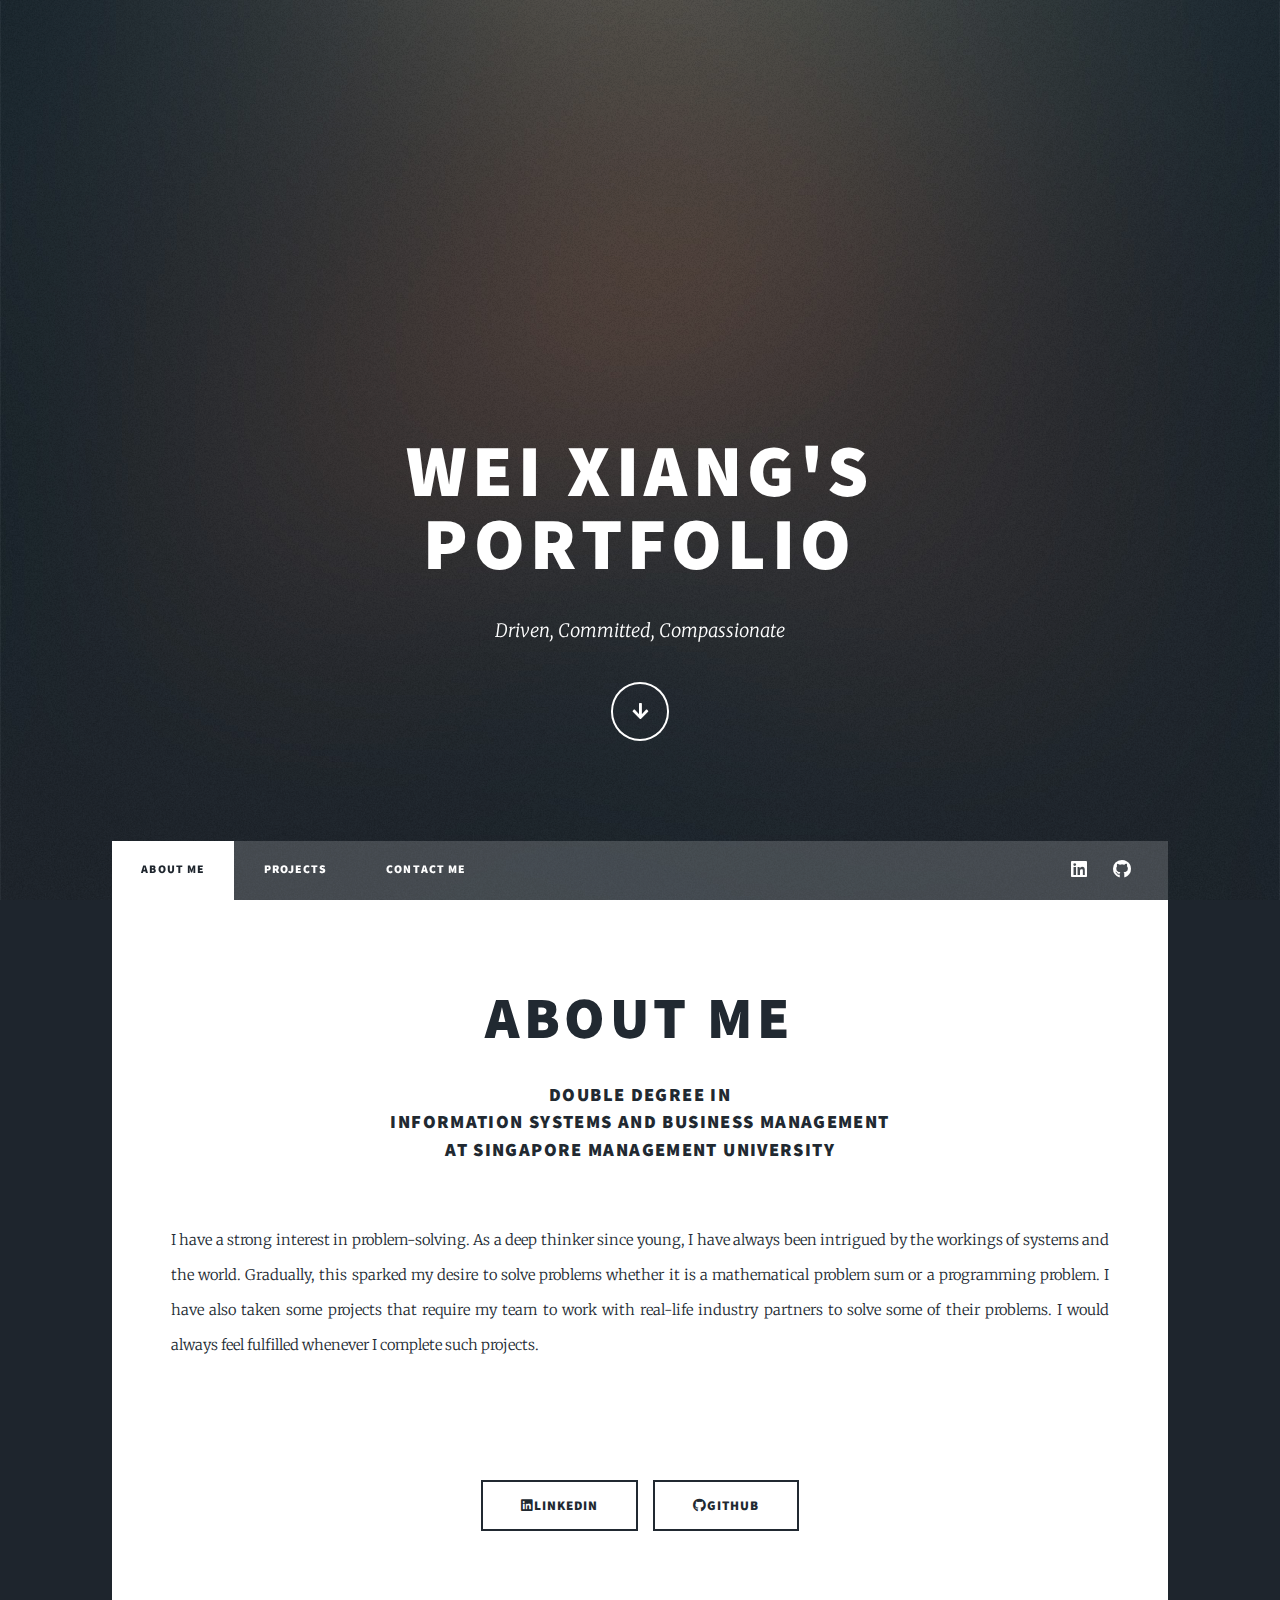
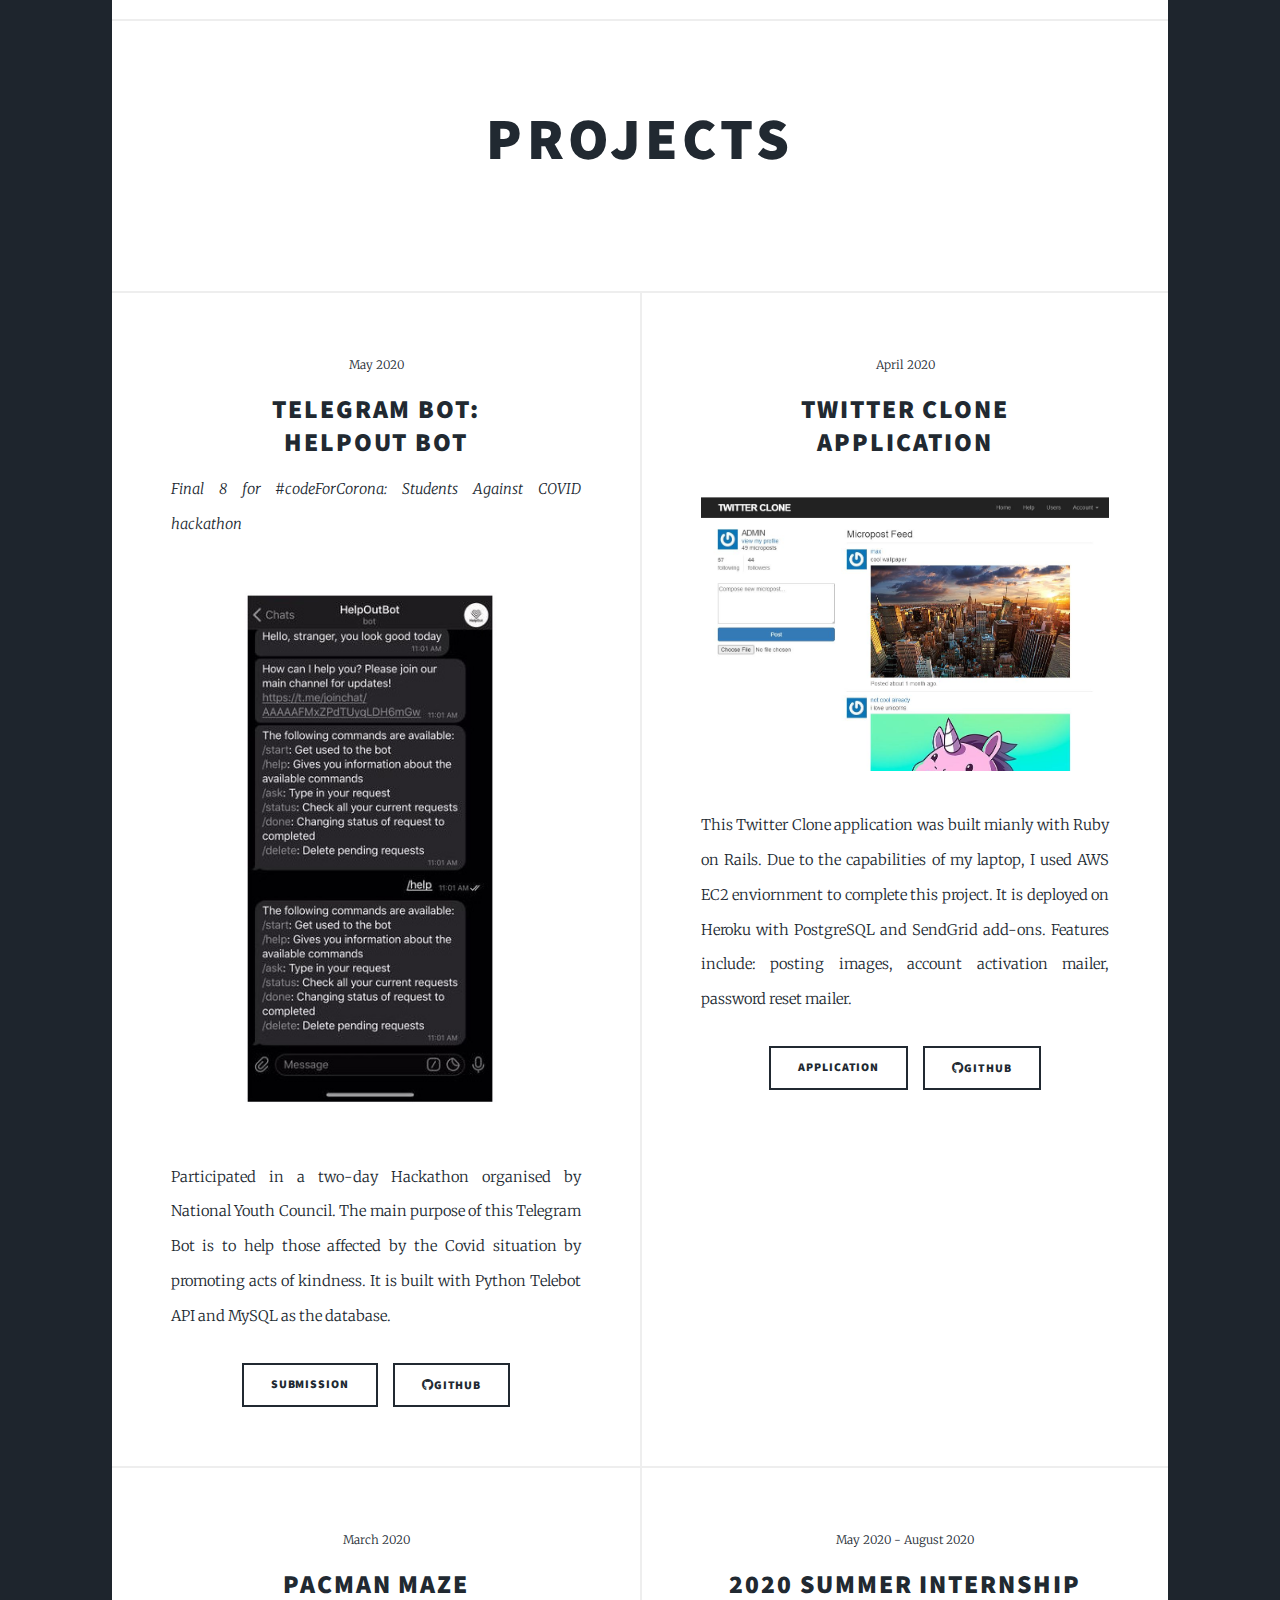
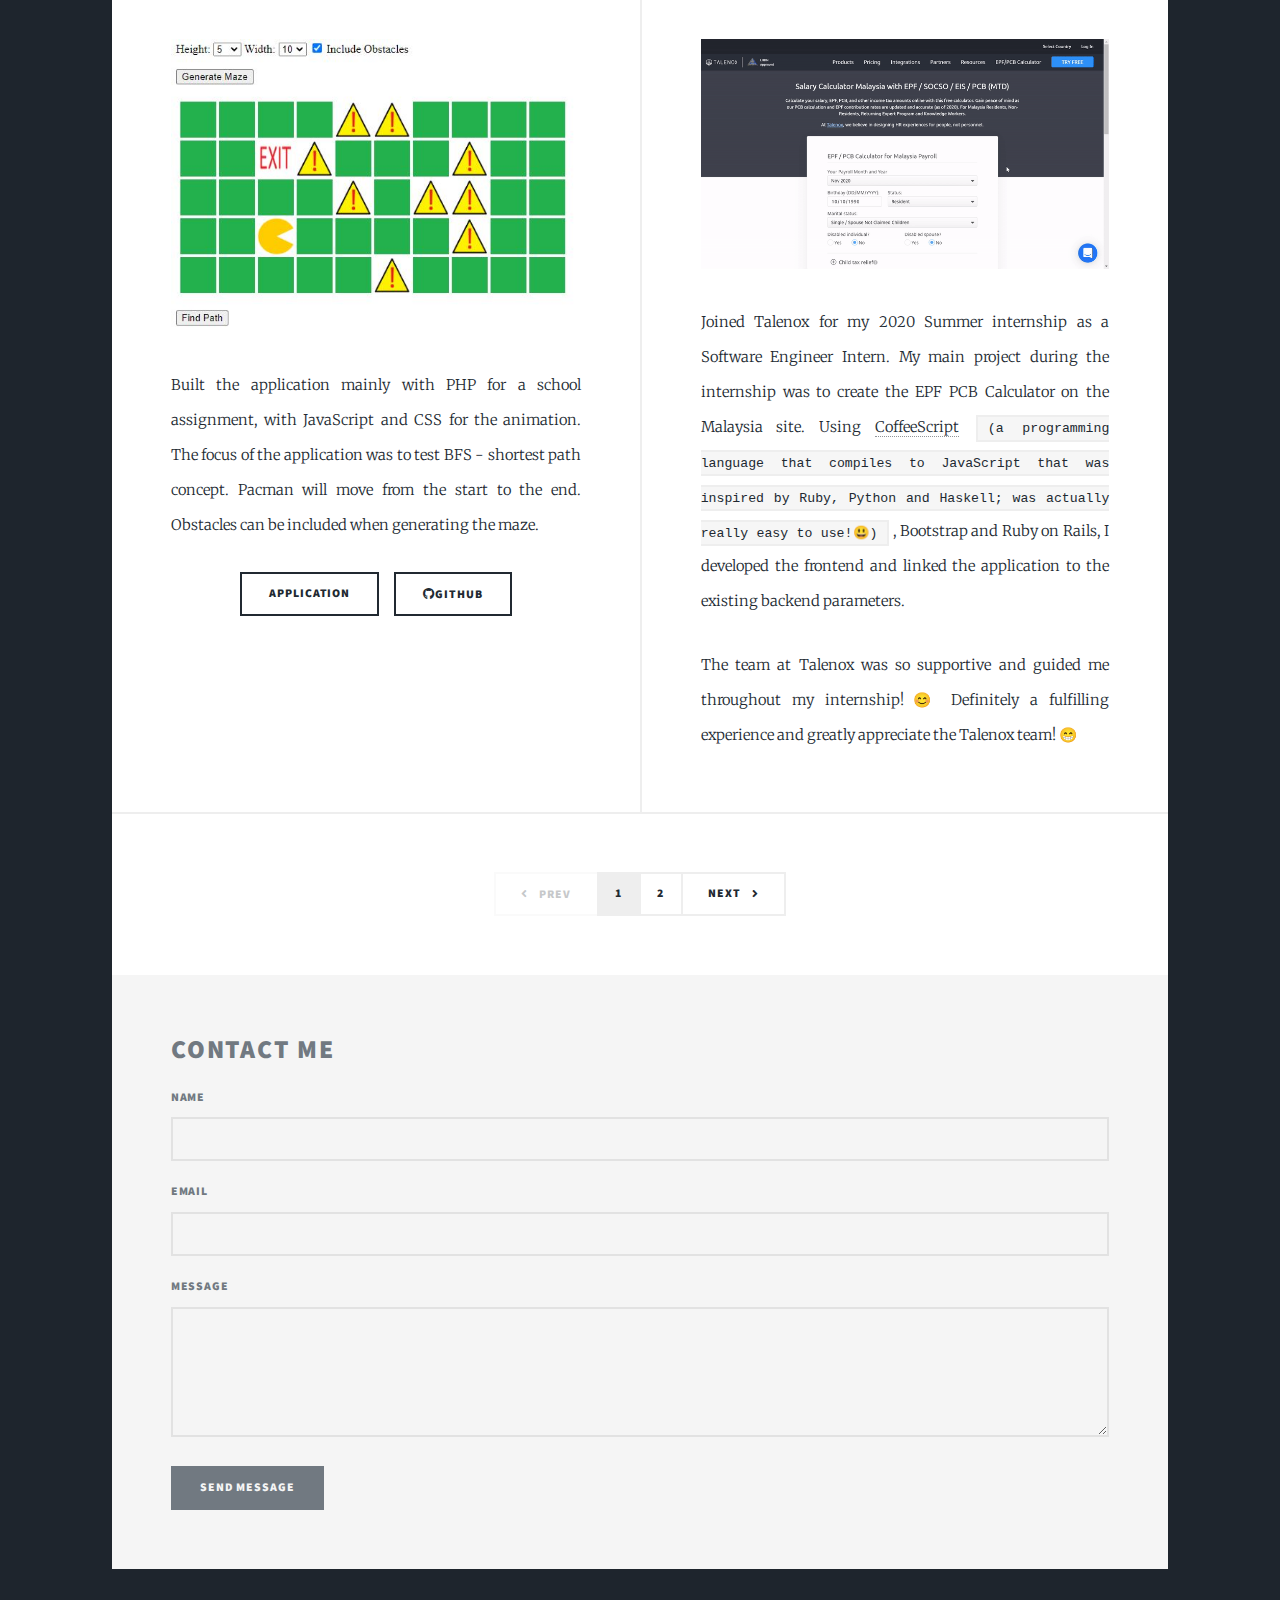
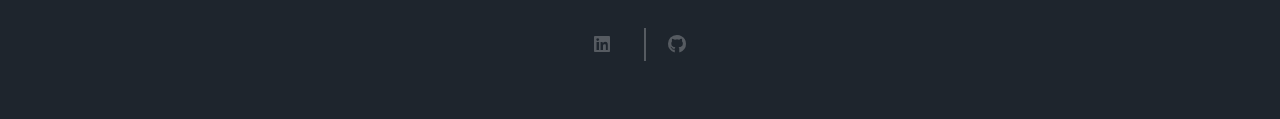
==== index.html @ 5d7ade93 "Add article section border" ====
<!DOCTYPE HTML>

<html>

<head>
    <title>Toh Wei Xiang's Profolio</title>
    <meta charset="utf-8" />
    <meta name="viewport" content="width=device-width, initial-scale=1, user-scalable=no" />
    <link rel="stylesheet" href="assets/css/main.css" />
    <noscript>
        <link rel="stylesheet" href="assets/css/noscript.css" /></noscript>
</head>

<body class="is-preload">

    <!-- Wrapper -->
    <div id="wrapper" class="fade-in">

        <!-- Intro -->
        <div id="intro">
            <h1>Wei Xiang's<br />
                Portfolio</h1>
            <p>Driven, Committed, Compassionate</p>
            <ul class="actions">
                <li><a href="#header" class="button icon solid solo fa-arrow-down scrolly">Continue</a></li>
            </ul>
        </div>

        <!-- Header -->
        <header id="header">
            <a href="index.html" class="logo">Profile</a>
        </header>

        <!-- Nav -->
        <nav id="nav">
            <ul class="links">
                <li class="active"><a href="index.html">About Me</a></li>
                <li><a href="#projects">Projects</a></li>
                <li><a href="#footer">Contact Me</a></li>
            </ul>
            <ul class="icons">
                <li><a href="https://www.linkedin.com/in/weixiang-toh/" target="_blank"
                        class="icon brands fa-linkedin"><span class="label">Linkedin</span></a></li>
                <li><a href="https://github.com/weixiangtoh/" target="_blank" class="icon brands fa-github"><span
                            class="label">GitHub</span></a></li>
            </ul>
        </nav>

        <!-- Main -->
        <div id="main">

            <!-- Featured Post -->
            <article class="post featured">
                <header class="major">
                    <h2>About Me</h2>
                    <h3>Double Degree in <br />
                        Information Systems and Business Management
                        <br />at Singapore Management University</h3>
                </header>
                <p>I have a strong interest in problem-solving.
                    As a deep thinker since young, I have always been intrigued by the workings of systems and the
                    world.
                    Gradually, this sparked my desire to solve problems whether it is a mathematical problem sum or a
                    programming problem.
                    I have also taken some projects that require my team to work with real-life industry partners to
                    solve some of their problems.
                    I would always feel fulfilled whenever I complete such projects.
                </p>

                <img src="images/linkedin.JPG" alt="" class="image main" />
                <ul class="actions special">
                    <li><a href="https://www.linkedin.com/in/weixiang-toh/" target="_blank" class="button large"><span
                                class="icon brands fa-linkedin"></span>Linkedin</a></li>
                    <li><a href="https://github.com/weixiangtoh" target="_blank" class="button large"><span
                                class="icon brands fa-github"></span><span class="label">GitHub</span></a></li>
                </ul>
            </article>

            <!-- Posts -->
            <article class="post featured">
                <header id='projects' class="major">
                    <h2>Projects</h2>
                </header>
            </article>
            <section class="posts" id="page1">
                <article>
                    <header>
                        <span class="date">May 2020</span>
                        <h2>Telegram Bot:<br />
                            HelpOut Bot</h2>
                        <p>Final 8 for #codeForCorona: Students Against COVID hackathon</p>
                    </header>
                    <img src="images/telebot.jpg" alt="helpout" class="image fit" />
                    <p>Participated in a two-day Hackathon organised by National Youth Council.
                        The main purpose of this Telegram Bot is to help those affected by the Covid situation by
                        promoting acts of kindness.
                        It is built with Python Telebot API and MySQL as the database.

                    </p>
                    <ul class="actions special">
                        <li><a href="https://devpost.com/software/covid-ofiq9e" target="_blank"
                                class="button">Submission</a></li>
                        <li><a href="https://github.com/weixiangtoh/telebot" target="_blank" class="button"><span
                                    class="icon brands fa-github"></span><span class="label">GitHub</span></a></li>
                    </ul>
                </article>
                <article>
                    <header>
                        <span class="date">April 2020</span>
                        <h2><a href="#">Twitter Clone<br />
                                Application</a></h2>
                    </header>
                    <img src="images/clon-ss.JPG" alt="twitter_logo" class="image fit" />

                    <p>This Twitter Clone application was built mianly with Ruby on Rails.
                        Due to the capabilities of my laptop, I used AWS EC2 enviornment to complete this project.
                        It is deployed on Heroku with PostgreSQL and SendGrid add-ons.
                        Features include: posting images, account activation mailer, password reset mailer.
                    </p>
                    <ul class="actions special">
                        <li><a href="https://radiant-sierra-39624.herokuapp.com/" target="_blank"
                                class="button">Application</a></li>
                        <li><a href="https://github.com/weixiangtoh/sample_app" target="_blank" class="button"><span
                                    class="icon brands fa-github"></span><span class="label">GitHub</span></a></li>
                    </ul>
                </article>
                <article>
                    <header>
                        <span class="date">March 2020</span>
                        <h2>Pacman Maze</h2>
                    </header>
                    <img src="images/maze.JPG" alt="pacman" class="image fit" />
                    <p>Built the application mainly with PHP for a school assignment, with JavaScript and CSS for the
                        animation.
                        The focus of the application was to test BFS - shortest path concept. Pacman will move from the
                        start to the end.
                        Obstacles can be included when generating the maze.
                    </p>
                    <ul class="actions special">
                        <li><a href="https://secure-bastion-03390.herokuapp.com/" target="_blank"
                                class="button">Application</a></li>
                        <li><a href="https://github.com/weixiangtoh/pacman" target="_blank" class="button"><span
                                    class="icon brands fa-github"></span><span class="label">GitHub</span></a></li>
                    </ul>
                </article>
                <article>
                    <header>
                        <span class="date">May 2020 - August 2020</span>
                        <h2>2020 Summer Internship</h2>
                    </header>
                    <img src="images/talenox_epf_cal.gif" alt="epf_cal" class="image fit" />
                    <!-- <img src="images/maze.JPG" alt="pacman" class="image fit"/> -->
                    <p>
                        Joined Talenox for my 2020 Summer internship as a Software Engineer Intern. My main project
                        during the internship was to create the EPF PCB Calculator on the Malaysia site. Using <a
                            href="https://coffeescript.org/">CoffeeScript</a>
                        <code>(a programming language that compiles to JavaScript that was inspired by Ruby, Python and Haskell; was actually really easy to use!😃)</code>,
                        Bootstrap and Ruby on Rails, I developed the frontend and linked the application to the existing
                        backend parameters.
                    </p>
                    <p>
                        The team at Talenox was so supportive and guided me throughout my internship!😊 Definitely a
                        fulfilling experience and greatly appreciate the Talenox team! 😁
                    </p>
                    <!-- <ul class="actions special"> -->
                    <!-- <li><a href="" class="button">Application</a></li>
										<li><a href="" class="button">GitHub</a></li> -->
                    <!-- </ul> -->
                </article>

            </section>

            <section class="posts d-none" id="page2">
                <article>
                    <header>
                        <span class="date">October 2020 - November 2020</span>
                        <h2>ProjectQuest</h2>
                    </header>
                    <img src="images/pq_header.gif" alt="projectquest" class="image fit" />
                    <img src="images/pq_personal.gif" alt="projectquest2" class="image fit" />
                    <p>
                        This is school project for a Web Development module. The project required us to identify an
                        existinng problem and develop a web-based solution to solve it. My team identified the following
                        problem: low work productivity during remote work arrangement especially for Software
                        Developers. Thus, to improve the motivation amongst the employees, we created a gamified
                        Software Project Management tool for easy remote team and task management.
                    </p>
                    <p>
                        The application is built on Bootstrap, JavaScript and Vue.js for the frontend which features animations and guided tours for our pages. We also used Flask to connect the database (Firestore) to our application. The APIs utilised are the GitHub API and Daily.co API. Check out our video to understand more about our project!😀
                    </p>
                    <ul class="actions special">
                        <li><a href="https://projectquest.netlify.app/" target="_blank" class="button">Application</a>
                        </li>
                        <li><a href="https://github.com/tfortammi/wad2" target="_blank" class="button"><span
                                    class="icon brands fa-github"></span><span class="label">GitHub</span></a></li>
                        <li><a href="https://youtu.be/NN2O8Q-xu4w" target="_blank" class="button"><span
                                    class="icon brands fa-youtube"></span><span class="label">Video</span></a></li>
                    </ul>
                </article>
                <article>
                    <header>
                        <span class="date"></span>
                        <h2></h2>
                    </header>
                    <!-- <img src="images/pq_header.gif" alt="projectquest" class="image fit" /> -->
                    <p>
                    </p>
                    <!-- <ul class="actions special">
                        <li><a href="https://projectquest.netlify.app/" target="_blank" class="button">Application</a>
                        </li>
                        <li><a href="https://github.com/tfortammi/wad2" target="_blank" class="button"><span
                                    class="icon brands fa-github"></span><span class="label">GitHub</span></a></li>
                        <li><a href="https://youtu.be/NN2O8Q-xu4w" target="_blank" class="button"><span
                                    class="icon brands fa-youtube"></span><span class="label">Video</span></a></li>
                    </ul> -->
                </article>

            </section>

            <!-- Footer -->
            <footer>
                <div class="pagination">
                    <a href="#" id="previous" class="previous disabled" onclick="changePage()">Prev</a>
                    <a href="#page1" id="page1-btn" onclick="changePage()" class="page active">1</a>
                    <a href="#page2" id="page2-btn" onclick="changePage()" class="page">2</a>
                    <a href="#page2" id="next" onclick="changePage()" class="next">Next</a>
                </div>
            </footer>

        </div>

        <!-- Footer -->
        <footer id="footer">
            <section>
                <h2>Contact Me</h2>
                <form action="https://formspree.io/xbjzyygq" method="POST">
                    <div class="fields">
                        <div class="field">
                            <label for="name">Name</label>
                            <input type="text" name="name" id="name" required />
                        </div>
                        <div class="field">
                            <label for="email">Email</label>
                            <input type="text" name="_replyto" required />
                        </div>
                        <div class="field">
                            <label for="message">Message</label>
                            <textarea name="message" id="message" rows="3" required></textarea>
                        </div>
                    </div>
                    <ul class="actions">
                        <li> <button type="submit" class="primary">Send Message</button></li>
                    </ul>
                </form>
            </section>
        </footer>

        <!-- Copyright -->
        <div id="copyright">
            <ul class="icons">
                <li><a href="https://www.linkedin.com/in/weixiang-toh/" target="_blank"
                        class="icon brands fa-linkedin"><span class="label">Linkedin</span></a></li>
                <li><a href="https://github.com/weixiangtoh" target="_blank" class="icon brands fa-github"><span
                            class="label">GitHub</span></a></li>
            </ul>
        </div>

    </div>

    <!-- Scripts -->
    <script src="assets/js/jquery.min.js"></script>
    <script src="assets/js/jquery.scrollex.min.js"></script>
    <script src="assets/js/jquery.scrolly.min.js"></script>
    <script src="assets/js/browser.min.js"></script>
    <script src="assets/js/breakpoints.min.js"></script>
    <script src="assets/js/util.js"></script>
    <script src="assets/js/main.js"></script>
    <script src="assets/js/pagination.js"></script>

</body>

</html>
---- assets/css/main.css ----
@import url(fontawesome-all.min.css);
@import url("https://fonts.googleapis.com/css?family=Merriweather:300,700,300italic,700italic|Source+Sans+Pro:900");

/*
	Massively by HTML5 UP
	html5up.net | @ajlkn
	Free for personal and commercial use under the CCA 3.0 license (html5up.net/license)
*/

html, body, div, span, applet, object,
iframe, h1, h2, h3, h4, h5, h6, p, blockquote,
pre, a, abbr, acronym, address, big, cite,
code, del, dfn, em, img, ins, kbd, q, s, samp,
small, strike, strong, sub, sup, tt, var, b,
u, i, center, dl, dt, dd, ol, ul, li, fieldset,
form, label, legend, table, caption, tbody,
tfoot, thead, tr, th, td, article, aside,
canvas, details, embed, figure, figcaption,
footer, header, hgroup, menu, nav, output, ruby,
section, summary, time, mark, audio, video {
	margin: 0;
	padding: 0;
	border: 0;
	font-size: 100%;
	font: inherit;
	vertical-align: baseline;}

article, aside, details, figcaption, figure,
footer, header, hgroup, menu, nav, section {
	display: block;}

body {
	line-height: 1;
}

ol, ul {
	list-style: none;
}

blockquote, q {
	quotes: none;
}

	blockquote:before, blockquote:after, q:before, q:after {
		content: '';
		content: none;
	}

table {
	border-collapse: collapse;
	border-spacing: 0;
}

body {
	-webkit-text-size-adjust: none;
}

mark {
	background-color: transparent;
	color: inherit;
}

input::-moz-focus-inner {
	border: 0;
	padding: 0;
}

input, select, textarea {
	-moz-appearance: none;
	-webkit-appearance: none;
	-ms-appearance: none;
	appearance: none;
}

/* Basic */

	@-ms-viewport {
		width: device-width;
	}

	body {
		-ms-overflow-style: scrollbar;
	}

	@media screen and (max-width: 480px) {

		html, body {
			min-width: 320px;
		}

	}

	html {
		box-sizing: border-box;
	}

	*, *:before, *:after {
		box-sizing: inherit;
	}

	body {
		background-color: #1e252d;
	}

		body.is-preload *, body.is-preload *:before, body.is-preload *:after {
			-moz-animation: none !important;
			-webkit-animation: none !important;
			-ms-animation: none !important;
			animation: none !important;
			-moz-transition: none !important;
			-webkit-transition: none !important;
			-ms-transition: none !important;
			transition: none !important;
		}

/* Type */

	html {
		font-size: 16pt;
	}

		@media screen and (max-width: 1680px) {

			html {
				font-size: 12pt;
			}

		}

		@media screen and (max-width: 1280px) {

			html {
				font-size: 11pt;
			}

		}

		@media screen and (max-width: 360px) {

			html {
				font-size: 10pt;
			}

		}

	body {
		color: #212931;
	}

	body, input, select, textarea {
		font-family: "Merriweather", Georgia, serif;
		font-weight: 300;
		font-size: 1rem;
		line-height: 2.375;
	}

	a {
		-moz-transition: color 0.2s ease-in-out, background-color 0.2s ease-in-out, border-color 0.2s ease-in-out, box-shadow 0.2s ease-in-out;
		-webkit-transition: color 0.2s ease-in-out, background-color 0.2s ease-in-out, border-color 0.2s ease-in-out, box-shadow 0.2s ease-in-out;
		-ms-transition: color 0.2s ease-in-out, background-color 0.2s ease-in-out, border-color 0.2s ease-in-out, box-shadow 0.2s ease-in-out;
		transition: color 0.2s ease-in-out, background-color 0.2s ease-in-out, border-color 0.2s ease-in-out, box-shadow 0.2s ease-in-out;
		border-bottom: dotted 1px;
		text-decoration: none;
	}

		a:hover {
			border-bottom-color: transparent;
		}

	strong, b {
		font-weight: 600;
	}

	em, i {
		font-style: italic;
	}

	p {
		text-align: justify;
		margin: 0 0 2rem 0;
	}

	h1, h2, h3, h4, h5, h6 {
		font-family: "Source Sans Pro", Helvetica, sans-serif;
		font-weight: 900;
		line-height: 1.5;
		letter-spacing: 0.075em;
		text-transform: uppercase;
		margin: 0 0 1rem 0;
	}

		h1 a, h2 a, h3 a, h4 a, h5 a, h6 a {
			border-bottom: 0;
			color: inherit;
			text-decoration: none;
		}

	h1 {
		font-size: 4rem;
		line-height: 1.1;
		margin: 0 0 2rem 0;
	}

	h2 {
		font-size: 1.75rem;
		line-height: 1.3;
		margin: 0 0 1.5rem 0;
	}

	h3 {
		font-size: 1.25rem;
		margin: 0 0 1.5rem 0;
	}

	h4 {
		font-size: 1rem;
	}

	h5 {
		font-size: 0.9rem;
	}

	h6 {
		font-size: 0.8rem;
	}

	sub {
		font-size: 0.8rem;
		position: relative;
		top: 0.5rem;
	}

	sup {
		font-size: 0.8rem;
		position: relative;
		top: -0.5rem;
	}

	blockquote {
		border-left: solid 4px;
		font-style: italic;
		margin: 0 0 2rem 0;
		padding: 0.5rem 0 0.5rem 2rem;
	}

	code {
		border: solid 2px;
		font-family: "Courier New", monospace;
		font-size: 0.9rem;
		margin: 0 0.25rem;
		padding: 0.25rem 0.65rem;
	}

	pre {
		-webkit-overflow-scrolling: touch;
		font-family: "Courier New", monospace;
		font-size: 0.9rem;
		margin: 0 0 2rem 0;
	}

		pre code {
			display: block;
			line-height: 1.75;
			padding: 1rem 1.5rem;
			overflow-x: auto;
		}

	hr {
		border: 0;
		border-bottom: solid 2px;
		margin: 3rem 0;
	}

		hr.major {
			margin: 5rem 0;
		}

	.align-left {
		text-align: left;
	}

	.align-center {
		text-align: center;
	}

	.align-right {
		text-align: right;
	}

	input, select, textarea {
		color: #212931;
	}

	a {
		color: #212931;
		border-bottom-color: rgba(33, 41, 49, 0.5);
	}

		a:hover {
			border-bottom-color: transparent;
			color: #18bfef !important;
		}

	strong, b {
		color: #212931;
	}

	h1, h2, h3, h4, h5, h6 {
		color: #212931;
	}

	blockquote {
		border-left-color: #eeeeee;
	}

	code {
		background: rgba(220, 220, 220, 0.25);
		border-color: #eeeeee;
	}

	hr {
		border-bottom-color: #eeeeee;
	}

	.d-none {
		display: none!important;
	}

/* Row */

	.row {
		display: flex;
		flex-wrap: wrap;
		box-sizing: border-box;
		align-items: stretch;
	}

		.row > * {
			box-sizing: border-box;
		}

		.row.gtr-uniform > * > :last-child {
			margin-bottom: 0;
		}

		.row.aln-left {
			justify-content: flex-start;
		}

		.row.aln-center {
			justify-content: center;
		}

		.row.aln-right {
			justify-content: flex-end;
		}

		.row.aln-top {
			align-items: flex-start;
		}

		.row.aln-middle {
			align-items: center;
		}

		.row.aln-bottom {
			align-items: flex-end;
		}

		.row > .imp {
			order: -1;
		}

		.row > .col-1 {
			width: 8.33333%;
		}

		.row > .off-1 {
			margin-left: 8.33333%;
		}

		.row > .col-2 {
			width: 16.66667%;
		}

		.row > .off-2 {
			margin-left: 16.66667%;
		}

		.row > .col-3 {
			width: 25%;
		}

		.row > .off-3 {
			margin-left: 25%;
		}

		.row > .col-4 {
			width: 33.33333%;
		}

		.row > .off-4 {
			margin-left: 33.33333%;
		}

		.row > .col-5 {
			width: 41.66667%;
		}

		.row > .off-5 {
			margin-left: 41.66667%;
		}

		.row > .col-6 {
			width: 50%;
		}

		.row > .off-6 {
			margin-left: 50%;
		}

		.row > .col-7 {
			width: 58.33333%;
		}

		.row > .off-7 {
			margin-left: 58.33333%;
		}

		.row > .col-8 {
			width: 66.66667%;
		}

		.row > .off-8 {
			margin-left: 66.66667%;
		}

		.row > .col-9 {
			width: 75%;
		}

		.row > .off-9 {
			margin-left: 75%;
		}

		.row > .col-10 {
			width: 83.33333%;
		}

		.row > .off-10 {
			margin-left: 83.33333%;
		}

		.row > .col-11 {
			width: 91.66667%;
		}

		.row > .off-11 {
			margin-left: 91.66667%;
		}

		.row > .col-12 {
			width: 100%;
		}

		.row > .off-12 {
			margin-left: 100%;
		}

		.row.gtr-0 {
			margin-top: 0;
			margin-left: 0rem;
		}

			.row.gtr-0 > * {
				padding: 0 0 0 0rem;
			}

			.row.gtr-0.gtr-uniform {
				margin-top: 0rem;
			}

				.row.gtr-0.gtr-uniform > * {
					padding-top: 0rem;
				}

		.row.gtr-25 {
			margin-top: 0;
			margin-left: -0.375rem;
		}

			.row.gtr-25 > * {
				padding: 0 0 0 0.375rem;
			}

			.row.gtr-25.gtr-uniform {
				margin-top: -0.375rem;
			}

				.row.gtr-25.gtr-uniform > * {
					padding-top: 0.375rem;
				}

		.row.gtr-50 {
			margin-top: 0;
			margin-left: -0.75rem;
		}

			.row.gtr-50 > * {
				padding: 0 0 0 0.75rem;
			}

			.row.gtr-50.gtr-uniform {
				margin-top: -0.75rem;
			}

				.row.gtr-50.gtr-uniform > * {
					padding-top: 0.75rem;
				}

		.row {
			margin-top: 0;
			margin-left: -1.5rem;
		}

			.row > * {
				padding: 0 0 0 1.5rem;
			}

			.row.gtr-uniform {
				margin-top: -1.5rem;
			}

				.row.gtr-uniform > * {
					padding-top: 1.5rem;
				}

		.row.gtr-150 {
			margin-top: 0;
			margin-left: -2.25rem;
		}

			.row.gtr-150 > * {
				padding: 0 0 0 2.25rem;
			}

			.row.gtr-150.gtr-uniform {
				margin-top: -2.25rem;
			}

				.row.gtr-150.gtr-uniform > * {
					padding-top: 2.25rem;
				}

		.row.gtr-200 {
			margin-top: 0;
			margin-left: -3rem;
		}

			.row.gtr-200 > * {
				padding: 0 0 0 3rem;
			}

			.row.gtr-200.gtr-uniform {
				margin-top: -3rem;
			}

				.row.gtr-200.gtr-uniform > * {
					padding-top: 3rem;
				}

		@media screen and (max-width: 1680px) {

			.row {
				display: flex;
				flex-wrap: wrap;
				box-sizing: border-box;
				align-items: stretch;
			}

				.row > * {
					box-sizing: border-box;
				}

				.row.gtr-uniform > * > :last-child {
					margin-bottom: 0;
				}

				.row.aln-left {
					justify-content: flex-start;
				}

				.row.aln-center {
					justify-content: center;
				}

				.row.aln-right {
					justify-content: flex-end;
				}

				.row.aln-top {
					align-items: flex-start;
				}

				.row.aln-middle {
					align-items: center;
				}

				.row.aln-bottom {
					align-items: flex-end;
				}

				.row > .imp-xlarge {
					order: -1;
				}

				.row > .col-1-xlarge {
					width: 8.33333%;
				}

				.row > .off-1-xlarge {
					margin-left: 8.33333%;
				}

				.row > .col-2-xlarge {
					width: 16.66667%;
				}

				.row > .off-2-xlarge {
					margin-left: 16.66667%;
				}

				.row > .col-3-xlarge {
					width: 25%;
				}

				.row > .off-3-xlarge {
					margin-left: 25%;
				}

				.row > .col-4-xlarge {
					width: 33.33333%;
				}

				.row > .off-4-xlarge {
					margin-left: 33.33333%;
				}

				.row > .col-5-xlarge {
					width: 41.66667%;
				}

				.row > .off-5-xlarge {
					margin-left: 41.66667%;
				}

				.row > .col-6-xlarge {
					width: 50%;
				}

				.row > .off-6-xlarge {
					margin-left: 50%;
				}

				.row > .col-7-xlarge {
					width: 58.33333%;
				}

				.row > .off-7-xlarge {
					margin-left: 58.33333%;
				}

				.row > .col-8-xlarge {
					width: 66.66667%;
				}

				.row > .off-8-xlarge {
					margin-left: 66.66667%;
				}

				.row > .col-9-xlarge {
					width: 75%;
				}

				.row > .off-9-xlarge {
					margin-left: 75%;
				}

				.row > .col-10-xlarge {
					width: 83.33333%;
				}

				.row > .off-10-xlarge {
					margin-left: 83.33333%;
				}

				.row > .col-11-xlarge {
					width: 91.66667%;
				}

				.row > .off-11-xlarge {
					margin-left: 91.66667%;
				}

				.row > .col-12-xlarge {
					width: 100%;
				}

				.row > .off-12-xlarge {
					margin-left: 100%;
				}

				.row.gtr-0 {
					margin-top: 0;
					margin-left: 0rem;
				}

					.row.gtr-0 > * {
						padding: 0 0 0 0rem;
					}

					.row.gtr-0.gtr-uniform {
						margin-top: 0rem;
					}

						.row.gtr-0.gtr-uniform > * {
							padding-top: 0rem;
						}

				.row.gtr-25 {
					margin-top: 0;
					margin-left: -0.375rem;
				}

					.row.gtr-25 > * {
						padding: 0 0 0 0.375rem;
					}

					.row.gtr-25.gtr-uniform {
						margin-top: -0.375rem;
					}

						.row.gtr-25.gtr-uniform > * {
							padding-top: 0.375rem;
						}

				.row.gtr-50 {
					margin-top: 0;
					margin-left: -0.75rem;
				}

					.row.gtr-50 > * {
						padding: 0 0 0 0.75rem;
					}

					.row.gtr-50.gtr-uniform {
						margin-top: -0.75rem;
					}

						.row.gtr-50.gtr-uniform > * {
							padding-top: 0.75rem;
						}

				.row {
					margin-top: 0;
					margin-left: -1.5rem;
				}

					.row > * {
						padding: 0 0 0 1.5rem;
					}

					.row.gtr-uniform {
						margin-top: -1.5rem;
					}

						.row.gtr-uniform > * {
							padding-top: 1.5rem;
						}

				.row.gtr-150 {
					margin-top: 0;
					margin-left: -2.25rem;
				}

					.row.gtr-150 > * {
						padding: 0 0 0 2.25rem;
					}

					.row.gtr-150.gtr-uniform {
						margin-top: -2.25rem;
					}

						.row.gtr-150.gtr-uniform > * {
							padding-top: 2.25rem;
						}

				.row.gtr-200 {
					margin-top: 0;
					margin-left: -3rem;
				}

					.row.gtr-200 > * {
						padding: 0 0 0 3rem;
					}

					.row.gtr-200.gtr-uniform {
						margin-top: -3rem;
					}

						.row.gtr-200.gtr-uniform > * {
							padding-top: 3rem;
						}

		}

		@media screen and (max-width: 1280px) {

			.row {
				display: flex;
				flex-wrap: wrap;
				box-sizing: border-box;
				align-items: stretch;
			}

				.row > * {
					box-sizing: border-box;
				}

				.row.gtr-uniform > * > :last-child {
					margin-bottom: 0;
				}

				.row.aln-left {
					justify-content: flex-start;
				}

				.row.aln-center {
					justify-content: center;
				}

				.row.aln-right {
					justify-content: flex-end;
				}

				.row.aln-top {
					align-items: flex-start;
				}

				.row.aln-middle {
					align-items: center;
				}

				.row.aln-bottom {
					align-items: flex-end;
				}

				.row > .imp-large {
					order: -1;
				}

				.row > .col-1-large {
					width: 8.33333%;
				}

				.row > .off-1-large {
					margin-left: 8.33333%;
				}

				.row > .col-2-large {
					width: 16.66667%;
				}

				.row > .off-2-large {
					margin-left: 16.66667%;
				}

				.row > .col-3-large {
					width: 25%;
				}

				.row > .off-3-large {
					margin-left: 25%;
				}

				.row > .col-4-large {
					width: 33.33333%;
				}

				.row > .off-4-large {
					margin-left: 33.33333%;
				}

				.row > .col-5-large {
					width: 41.66667%;
				}

				.row > .off-5-large {
					margin-left: 41.66667%;
				}

				.row > .col-6-large {
					width: 50%;
				}

				.row > .off-6-large {
					margin-left: 50%;
				}

				.row > .col-7-large {
					width: 58.33333%;
				}

				.row > .off-7-large {
					margin-left: 58.33333%;
				}

				.row > .col-8-large {
					width: 66.66667%;
				}

				.row > .off-8-large {
					margin-left: 66.66667%;
				}

				.row > .col-9-large {
					width: 75%;
				}

				.row > .off-9-large {
					margin-left: 75%;
				}

				.row > .col-10-large {
					width: 83.33333%;
				}

				.row > .off-10-large {
					margin-left: 83.33333%;
				}

				.row > .col-11-large {
					width: 91.66667%;
				}

				.row > .off-11-large {
					margin-left: 91.66667%;
				}

				.row > .col-12-large {
					width: 100%;
				}

				.row > .off-12-large {
					margin-left: 100%;
				}

				.row.gtr-0 {
					margin-top: 0;
					margin-left: 0rem;
				}

					.row.gtr-0 > * {
						padding: 0 0 0 0rem;
					}

					.row.gtr-0.gtr-uniform {
						margin-top: 0rem;
					}

						.row.gtr-0.gtr-uniform > * {
							padding-top: 0rem;
						}

				.row.gtr-25 {
					margin-top: 0;
					margin-left: -0.375rem;
				}

					.row.gtr-25 > * {
						padding: 0 0 0 0.375rem;
					}

					.row.gtr-25.gtr-uniform {
						margin-top: -0.375rem;
					}

						.row.gtr-25.gtr-uniform > * {
							padding-top: 0.375rem;
						}

				.row.gtr-50 {
					margin-top: 0;
					margin-left: -0.75rem;
				}

					.row.gtr-50 > * {
						padding: 0 0 0 0.75rem;
					}

					.row.gtr-50.gtr-uniform {
						margin-top: -0.75rem;
					}

						.row.gtr-50.gtr-uniform > * {
							padding-top: 0.75rem;
						}

				.row {
					margin-top: 0;
					margin-left: -1.5rem;
				}

					.row > * {
						padding: 0 0 0 1.5rem;
					}

					.row.gtr-uniform {
						margin-top: -1.5rem;
					}

						.row.gtr-uniform > * {
							padding-top: 1.5rem;
						}

				.row.gtr-150 {
					margin-top: 0;
					margin-left: -2.25rem;
				}

					.row.gtr-150 > * {
						padding: 0 0 0 2.25rem;
					}

					.row.gtr-150.gtr-uniform {
						margin-top: -2.25rem;
					}

						.row.gtr-150.gtr-uniform > * {
							padding-top: 2.25rem;
						}

				.row.gtr-200 {
					margin-top: 0;
					margin-left: -3rem;
				}

					.row.gtr-200 > * {
						padding: 0 0 0 3rem;
					}

					.row.gtr-200.gtr-uniform {
						margin-top: -3rem;
					}

						.row.gtr-200.gtr-uniform > * {
							padding-top: 3rem;
						}

		}

		@media screen and (max-width: 980px) {

			.row {
				display: flex;
				flex-wrap: wrap;
				box-sizing: border-box;
				align-items: stretch;
			}

				.row > * {
					box-sizing: border-box;
				}

				.row.gtr-uniform > * > :last-child {
					margin-bottom: 0;
				}

				.row.aln-left {
					justify-content: flex-start;
				}

				.row.aln-center {
					justify-content: center;
				}

				.row.aln-right {
					justify-content: flex-end;
				}

				.row.aln-top {
					align-items: flex-start;
				}

				.row.aln-middle {
					align-items: center;
				}

				.row.aln-bottom {
					align-items: flex-end;
				}

				.row > .imp-medium {
					order: -1;
				}

				.row > .col-1-medium {
					width: 8.33333%;
				}

				.row > .off-1-medium {
					margin-left: 8.33333%;
				}

				.row > .col-2-medium {
					width: 16.66667%;
				}

				.row > .off-2-medium {
					margin-left: 16.66667%;
				}

				.row > .col-3-medium {
					width: 25%;
				}

				.row > .off-3-medium {
					margin-left: 25%;
				}

				.row > .col-4-medium {
					width: 33.33333%;
				}

				.row > .off-4-medium {
					margin-left: 33.33333%;
				}

				.row > .col-5-medium {
					width: 41.66667%;
				}

				.row > .off-5-medium {
					margin-left: 41.66667%;
				}

				.row > .col-6-medium {
					width: 50%;
				}

				.row > .off-6-medium {
					margin-left: 50%;
				}

				.row > .col-7-medium {
					width: 58.33333%;
				}

				.row > .off-7-medium {
					margin-left: 58.33333%;
				}

				.row > .col-8-medium {
					width: 66.66667%;
				}

				.row > .off-8-medium {
					margin-left: 66.66667%;
				}

				.row > .col-9-medium {
					width: 75%;
				}

				.row > .off-9-medium {
					margin-left: 75%;
				}

				.row > .col-10-medium {
					width: 83.33333%;
				}

				.row > .off-10-medium {
					margin-left: 83.33333%;
				}

				.row > .col-11-medium {
					width: 91.66667%;
				}

				.row > .off-11-medium {
					margin-left: 91.66667%;
				}

				.row > .col-12-medium {
					width: 100%;
				}

				.row > .off-12-medium {
					margin-left: 100%;
				}

				.row.gtr-0 {
					margin-top: 0;
					margin-left: 0rem;
				}

					.row.gtr-0 > * {
						padding: 0 0 0 0rem;
					}

					.row.gtr-0.gtr-uniform {
						margin-top: 0rem;
					}

						.row.gtr-0.gtr-uniform > * {
							padding-top: 0rem;
						}

				.row.gtr-25 {
					margin-top: 0;
					margin-left: -0.375rem;
				}

					.row.gtr-25 > * {
						padding: 0 0 0 0.375rem;
					}

					.row.gtr-25.gtr-uniform {
						margin-top: -0.375rem;
					}

						.row.gtr-25.gtr-uniform > * {
							padding-top: 0.375rem;
						}

				.row.gtr-50 {
					margin-top: 0;
					margin-left: -0.75rem;
				}

					.row.gtr-50 > * {
						padding: 0 0 0 0.75rem;
					}

					.row.gtr-50.gtr-uniform {
						margin-top: -0.75rem;
					}

						.row.gtr-50.gtr-uniform > * {
							padding-top: 0.75rem;
						}

				.row {
					margin-top: 0;
					margin-left: -1.5rem;
				}

					.row > * {
						padding: 0 0 0 1.5rem;
					}

					.row.gtr-uniform {
						margin-top: -1.5rem;
					}

						.row.gtr-uniform > * {
							padding-top: 1.5rem;
						}

				.row.gtr-150 {
					margin-top: 0;
					margin-left: -2.25rem;
				}

					.row.gtr-150 > * {
						padding: 0 0 0 2.25rem;
					}

					.row.gtr-150.gtr-uniform {
						margin-top: -2.25rem;
					}

						.row.gtr-150.gtr-uniform > * {
							padding-top: 2.25rem;
						}

				.row.gtr-200 {
					margin-top: 0;
					margin-left: -3rem;
				}

					.row.gtr-200 > * {
						padding: 0 0 0 3rem;
					}

					.row.gtr-200.gtr-uniform {
						margin-top: -3rem;
					}

						.row.gtr-200.gtr-uniform > * {
							padding-top: 3rem;
						}

		}

		@media screen and (max-width: 736px) {

			.row {
				display: flex;
				flex-wrap: wrap;
				box-sizing: border-box;
				align-items: stretch;
			}

				.row > * {
					box-sizing: border-box;
				}

				.row.gtr-uniform > * > :last-child {
					margin-bottom: 0;
				}

				.row.aln-left {
					justify-content: flex-start;
				}

				.row.aln-center {
					justify-content: center;
				}

				.row.aln-right {
					justify-content: flex-end;
				}

				.row.aln-top {
					align-items: flex-start;
				}

				.row.aln-middle {
					align-items: center;
				}

				.row.aln-bottom {
					align-items: flex-end;
				}

				.row > .imp-small {
					order: -1;
				}

				.row > .col-1-small {
					width: 8.33333%;
				}

				.row > .off-1-small {
					margin-left: 8.33333%;
				}

				.row > .col-2-small {
					width: 16.66667%;
				}

				.row > .off-2-small {
					margin-left: 16.66667%;
				}

				.row > .col-3-small {
					width: 25%;
				}

				.row > .off-3-small {
					margin-left: 25%;
				}

				.row > .col-4-small {
					width: 33.33333%;
				}

				.row > .off-4-small {
					margin-left: 33.33333%;
				}

				.row > .col-5-small {
					width: 41.66667%;
				}

				.row > .off-5-small {
					margin-left: 41.66667%;
				}

				.row > .col-6-small {
					width: 50%;
				}

				.row > .off-6-small {
					margin-left: 50%;
				}

				.row > .col-7-small {
					width: 58.33333%;
				}

				.row > .off-7-small {
					margin-left: 58.33333%;
				}

				.row > .col-8-small {
					width: 66.66667%;
				}

				.row > .off-8-small {
					margin-left: 66.66667%;
				}

				.row > .col-9-small {
					width: 75%;
				}

				.row > .off-9-small {
					margin-left: 75%;
				}

				.row > .col-10-small {
					width: 83.33333%;
				}

				.row > .off-10-small {
					margin-left: 83.33333%;
				}

				.row > .col-11-small {
					width: 91.66667%;
				}

				.row > .off-11-small {
					margin-left: 91.66667%;
				}

				.row > .col-12-small {
					width: 100%;
				}

				.row > .off-12-small {
					margin-left: 100%;
				}

				.row.gtr-0 {
					margin-top: 0;
					margin-left: 0rem;
				}

					.row.gtr-0 > * {
						padding: 0 0 0 0rem;
					}

					.row.gtr-0.gtr-uniform {
						margin-top: 0rem;
					}

						.row.gtr-0.gtr-uniform > * {
							padding-top: 0rem;
						}

				.row.gtr-25 {
					margin-top: 0;
					margin-left: -0.375rem;
				}

					.row.gtr-25 > * {
						padding: 0 0 0 0.375rem;
					}

					.row.gtr-25.gtr-uniform {
						margin-top: -0.375rem;
					}

						.row.gtr-25.gtr-uniform > * {
							padding-top: 0.375rem;
						}

				.row.gtr-50 {
					margin-top: 0;
					margin-left: -0.75rem;
				}

					.row.gtr-50 > * {
						padding: 0 0 0 0.75rem;
					}

					.row.gtr-50.gtr-uniform {
						margin-top: -0.75rem;
					}

						.row.gtr-50.gtr-uniform > * {
							padding-top: 0.75rem;
						}

				.row {
					margin-top: 0;
					margin-left: -1.5rem;
				}

					.row > * {
						padding: 0 0 0 1.5rem;
					}

					.row.gtr-uniform {
						margin-top: -1.5rem;
					}

						.row.gtr-uniform > * {
							padding-top: 1.5rem;
						}

				.row.gtr-150 {
					margin-top: 0;
					margin-left: -2.25rem;
				}

					.row.gtr-150 > * {
						padding: 0 0 0 2.25rem;
					}

					.row.gtr-150.gtr-uniform {
						margin-top: -2.25rem;
					}

						.row.gtr-150.gtr-uniform > * {
							padding-top: 2.25rem;
						}

				.row.gtr-200 {
					margin-top: 0;
					margin-left: -3rem;
				}

					.row.gtr-200 > * {
						padding: 0 0 0 3rem;
					}

					.row.gtr-200.gtr-uniform {
						margin-top: -3rem;
					}

						.row.gtr-200.gtr-uniform > * {
							padding-top: 3rem;
						}

		}

		@media screen and (max-width: 480px) {

			.row {
				display: flex;
				flex-wrap: wrap;
				box-sizing: border-box;
				align-items: stretch;
			}

				.row > * {
					box-sizing: border-box;
				}

				.row.gtr-uniform > * > :last-child {
					margin-bottom: 0;
				}

				.row.aln-left {
					justify-content: flex-start;
				}

				.row.aln-center {
					justify-content: center;
				}

				.row.aln-right {
					justify-content: flex-end;
				}

				.row.aln-top {
					align-items: flex-start;
				}

				.row.aln-middle {
					align-items: center;
				}

				.row.aln-bottom {
					align-items: flex-end;
				}

				.row > .imp-xsmall {
					order: -1;
				}

				.row > .col-1-xsmall {
					width: 8.33333%;
				}

				.row > .off-1-xsmall {
					margin-left: 8.33333%;
				}

				.row > .col-2-xsmall {
					width: 16.66667%;
				}

				.row > .off-2-xsmall {
					margin-left: 16.66667%;
				}

				.row > .col-3-xsmall {
					width: 25%;
				}

				.row > .off-3-xsmall {
					margin-left: 25%;
				}

				.row > .col-4-xsmall {
					width: 33.33333%;
				}

				.row > .off-4-xsmall {
					margin-left: 33.33333%;
				}

				.row > .col-5-xsmall {
					width: 41.66667%;
				}

				.row > .off-5-xsmall {
					margin-left: 41.66667%;
				}

				.row > .col-6-xsmall {
					width: 50%;
				}

				.row > .off-6-xsmall {
					margin-left: 50%;
				}

				.row > .col-7-xsmall {
					width: 58.33333%;
				}

				.row > .off-7-xsmall {
					margin-left: 58.33333%;
				}

				.row > .col-8-xsmall {
					width: 66.66667%;
				}

				.row > .off-8-xsmall {
					margin-left: 66.66667%;
				}

				.row > .col-9-xsmall {
					width: 75%;
				}

				.row > .off-9-xsmall {
					margin-left: 75%;
				}

				.row > .col-10-xsmall {
					width: 83.33333%;
				}

				.row > .off-10-xsmall {
					margin-left: 83.33333%;
				}

				.row > .col-11-xsmall {
					width: 91.66667%;
				}

				.row > .off-11-xsmall {
					margin-left: 91.66667%;
				}

				.row > .col-12-xsmall {
					width: 100%;
				}

				.row > .off-12-xsmall {
					margin-left: 100%;
				}

				.row.gtr-0 {
					margin-top: 0;
					margin-left: 0rem;
				}

					.row.gtr-0 > * {
						padding: 0 0 0 0rem;
					}

					.row.gtr-0.gtr-uniform {
						margin-top: 0rem;
					}

						.row.gtr-0.gtr-uniform > * {
							padding-top: 0rem;
						}

				.row.gtr-25 {
					margin-top: 0;
					margin-left: -0.375rem;
				}

					.row.gtr-25 > * {
						padding: 0 0 0 0.375rem;
					}

					.row.gtr-25.gtr-uniform {
						margin-top: -0.375rem;
					}

						.row.gtr-25.gtr-uniform > * {
							padding-top: 0.375rem;
						}

				.row.gtr-50 {
					margin-top: 0;
					margin-left: -0.75rem;
				}

					.row.gtr-50 > * {
						padding: 0 0 0 0.75rem;
					}

					.row.gtr-50.gtr-uniform {
						margin-top: -0.75rem;
					}

						.row.gtr-50.gtr-uniform > * {
							padding-top: 0.75rem;
						}

				.row {
					margin-top: 0;
					margin-left: -1.5rem;
				}

					.row > * {
						padding: 0 0 0 1.5rem;
					}

					.row.gtr-uniform {
						margin-top: -1.5rem;
					}

						.row.gtr-uniform > * {
							padding-top: 1.5rem;
						}

				.row.gtr-150 {
					margin-top: 0;
					margin-left: -2.25rem;
				}

					.row.gtr-150 > * {
						padding: 0 0 0 2.25rem;
					}

					.row.gtr-150.gtr-uniform {
						margin-top: -2.25rem;
					}

						.row.gtr-150.gtr-uniform > * {
							padding-top: 2.25rem;
						}

				.row.gtr-200 {
					margin-top: 0;
					margin-left: -3rem;
				}

					.row.gtr-200 > * {
						padding: 0 0 0 3rem;
					}

					.row.gtr-200.gtr-uniform {
						margin-top: -3rem;
					}

						.row.gtr-200.gtr-uniform > * {
							padding-top: 3rem;
						}

		}

		@media screen and (max-width: 360px) {

			.row {
				display: flex;
				flex-wrap: wrap;
				box-sizing: border-box;
				align-items: stretch;
			}

				.row > * {
					box-sizing: border-box;
				}

				.row.gtr-uniform > * > :last-child {
					margin-bottom: 0;
				}

				.row.aln-left {
					justify-content: flex-start;
				}

				.row.aln-center {
					justify-content: center;
				}

				.row.aln-right {
					justify-content: flex-end;
				}

				.row.aln-top {
					align-items: flex-start;
				}

				.row.aln-middle {
					align-items: center;
				}

				.row.aln-bottom {
					align-items: flex-end;
				}

				.row > .imp-xxsmall {
					order: -1;
				}

				.row > .col-1-xxsmall {
					width: 8.33333%;
				}

				.row > .off-1-xxsmall {
					margin-left: 8.33333%;
				}

				.row > .col-2-xxsmall {
					width: 16.66667%;
				}

				.row > .off-2-xxsmall {
					margin-left: 16.66667%;
				}

				.row > .col-3-xxsmall {
					width: 25%;
				}

				.row > .off-3-xxsmall {
					margin-left: 25%;
				}

				.row > .col-4-xxsmall {
					width: 33.33333%;
				}

				.row > .off-4-xxsmall {
					margin-left: 33.33333%;
				}

				.row > .col-5-xxsmall {
					width: 41.66667%;
				}

				.row > .off-5-xxsmall {
					margin-left: 41.66667%;
				}

				.row > .col-6-xxsmall {
					width: 50%;
				}

				.row > .off-6-xxsmall {
					margin-left: 50%;
				}

				.row > .col-7-xxsmall {
					width: 58.33333%;
				}

				.row > .off-7-xxsmall {
					margin-left: 58.33333%;
				}

				.row > .col-8-xxsmall {
					width: 66.66667%;
				}

				.row > .off-8-xxsmall {
					margin-left: 66.66667%;
				}

				.row > .col-9-xxsmall {
					width: 75%;
				}

				.row > .off-9-xxsmall {
					margin-left: 75%;
				}

				.row > .col-10-xxsmall {
					width: 83.33333%;
				}

				.row > .off-10-xxsmall {
					margin-left: 83.33333%;
				}

				.row > .col-11-xxsmall {
					width: 91.66667%;
				}

				.row > .off-11-xxsmall {
					margin-left: 91.66667%;
				}

				.row > .col-12-xxsmall {
					width: 100%;
				}

				.row > .off-12-xxsmall {
					margin-left: 100%;
				}

				.row.gtr-0 {
					margin-top: 0;
					margin-left: 0rem;
				}

					.row.gtr-0 > * {
						padding: 0 0 0 0rem;
					}

					.row.gtr-0.gtr-uniform {
						margin-top: 0rem;
					}

						.row.gtr-0.gtr-uniform > * {
							padding-top: 0rem;
						}

				.row.gtr-25 {
					margin-top: 0;
					margin-left: -0.375rem;
				}

					.row.gtr-25 > * {
						padding: 0 0 0 0.375rem;
					}

					.row.gtr-25.gtr-uniform {
						margin-top: -0.375rem;
					}

						.row.gtr-25.gtr-uniform > * {
							padding-top: 0.375rem;
						}

				.row.gtr-50 {
					margin-top: 0;
					margin-left: -0.75rem;
				}

					.row.gtr-50 > * {
						padding: 0 0 0 0.75rem;
					}

					.row.gtr-50.gtr-uniform {
						margin-top: -0.75rem;
					}

						.row.gtr-50.gtr-uniform > * {
							padding-top: 0.75rem;
						}

				.row {
					margin-top: 0;
					margin-left: -1.5rem;
				}

					.row > * {
						padding: 0 0 0 1.5rem;
					}

					.row.gtr-uniform {
						margin-top: -1.5rem;
					}

						.row.gtr-uniform > * {
							padding-top: 1.5rem;
						}

				.row.gtr-150 {
					margin-top: 0;
					margin-left: -2.25rem;
				}

					.row.gtr-150 > * {
						padding: 0 0 0 2.25rem;
					}

					.row.gtr-150.gtr-uniform {
						margin-top: -2.25rem;
					}

						.row.gtr-150.gtr-uniform > * {
							padding-top: 2.25rem;
						}

				.row.gtr-200 {
					margin-top: 0;
					margin-left: -3rem;
				}

					.row.gtr-200 > * {
						padding: 0 0 0 3rem;
					}

					.row.gtr-200.gtr-uniform {
						margin-top: -3rem;
					}

						.row.gtr-200.gtr-uniform > * {
							padding-top: 3rem;
						}

		}

/* Box */

	.box {
		border: solid 2px;
		margin-bottom: 2rem;
		padding: 1.5rem;
	}

		.box > :last-child,
		.box > :last-child > :last-child,
		.box > :last-child > :last-child > :last-child {
			margin-bottom: 0;
		}

		.box.alt {
			border: 0;
			border-radius: 0;
			padding: 0;
		}

	.box {
		border-color: #eeeeee;
	}

/* Button */

	input[type="submit"],
	input[type="reset"],
	input[type="button"],
	button,
	.button {
		-moz-appearance: none;
		-webkit-appearance: none;
		-ms-appearance: none;
		appearance: none;
		-moz-transition: background-color 0.2s ease-in-out, box-shadow 0.2s ease-in-out, color 0.2s ease-in-out;
		-webkit-transition: background-color 0.2s ease-in-out, box-shadow 0.2s ease-in-out, color 0.2s ease-in-out;
		-ms-transition: background-color 0.2s ease-in-out, box-shadow 0.2s ease-in-out, color 0.2s ease-in-out;
		transition: background-color 0.2s ease-in-out, box-shadow 0.2s ease-in-out, color 0.2s ease-in-out;
		border: 0;
		border-radius: 0;
		cursor: pointer;
		display: inline-block;
		font-family: "Source Sans Pro", Helvetica, sans-serif;
		font-size: 0.8rem;
		font-weight: 900;
		letter-spacing: 0.075em;
		height: 3rem;
		line-height: 3rem;
		padding: 0 2rem;
		text-align: center;
		text-decoration: none;
		text-transform: uppercase;
		white-space: nowrap;
	}

		input[type="submit"].icon:before,
		input[type="reset"].icon:before,
		input[type="button"].icon:before,
		button.icon:before,
		.button.icon:before {
			margin-right: 0.5rem;
		}

		input[type="submit"].icon.solo,
		input[type="reset"].icon.solo,
		input[type="button"].icon.solo,
		button.icon.solo,
		.button.icon.solo {
			position: relative;
			width: 4rem;
			height: 4rem;
			line-height: 4rem;
			border-radius: 4rem;
			text-indent: 4rem;
			overflow: hidden;
			padding: 0;
			white-space: nowrap;
		}

			input[type="submit"].icon.solo:before,
			input[type="reset"].icon.solo:before,
			input[type="button"].icon.solo:before,
			button.icon.solo:before,
			.button.icon.solo:before {
				position: absolute;
				display: block;
				top: 0;
				left: 0;
				width: inherit;
				height: inherit;
				line-height: inherit;
				font-size: 1.25rem;
				margin-right: 0;
				text-align: center;
				text-indent: 0;
			}

		input[type="submit"].fit,
		input[type="reset"].fit,
		input[type="button"].fit,
		button.fit,
		.button.fit {
			width: 100%;
		}

		input[type="submit"].small,
		input[type="reset"].small,
		input[type="button"].small,
		button.small,
		.button.small {
			font-size: 0.7rem;
			height: 2.5rem;
			line-height: 2.5rem;
			padding: 0 1.5rem;
		}

		input[type="submit"].large,
		input[type="reset"].large,
		input[type="button"].large,
		button.large,
		.button.large {
			font-size: 0.9rem;
			height: 3.5rem;
			line-height: 3.5rem;
			padding: 0 2.75rem;
		}

		@media screen and (max-width: 980px) {

			input[type="submit"],
			input[type="reset"],
			input[type="button"],
			button,
			.button {
				font-size: 0.9rem;
				height: 3.25rem;
				line-height: 3.25rem;
			}

				input[type="submit"].large,
				input[type="reset"].large,
				input[type="button"].large,
				button.large,
				.button.large {
					font-size: 1rem;
					height: 3.75rem;
					line-height: 3.75rem;
				}

		}

		input[type="submit"].disabled, input[type="submit"]:disabled,
		input[type="reset"].disabled,
		input[type="reset"]:disabled,
		input[type="button"].disabled,
		input[type="button"]:disabled,
		button.disabled,
		button:disabled,
		a.disabled,
		a:disabled,
		.button.disabled,
		.button:disabled {
			pointer-events: none;
			opacity: 0.25;
		}

	input[type="submit"],
	input[type="reset"],
	input[type="button"],
	button,
	.button {
		background-color: transparent;
		box-shadow: inset 0 0 0 2px #212931;
		color: #212931 !important;
	}

		input[type="submit"]:hover,
		input[type="reset"]:hover,
		input[type="button"]:hover,
		button:hover,
		.button:hover {
			box-shadow: inset 0 0 0 2px #18bfef;
			color: #18bfef !important;
		}

		input[type="submit"].primary,
		input[type="reset"].primary,
		input[type="button"].primary,
		button.primary,
		.button.primary {
			background-color: #212931;
			box-shadow: none;
			color: #ffffff !important;
		}

			input[type="submit"].primary:hover,
			input[type="reset"].primary:hover,
			input[type="button"].primary:hover,
			button.primary:hover,
			.button.primary:hover {
				background-color: #18bfef;
			}

/* Form */

	form {
		margin: 0 0 2rem 0;
	}

		form > :last-child {
			margin-bottom: 0;
		}

		form > .fields {
			display: -moz-flex;
			display: -webkit-flex;
			display: -ms-flex;
			display: flex;
			-moz-flex-wrap: wrap;
			-webkit-flex-wrap: wrap;
			-ms-flex-wrap: wrap;
			flex-wrap: wrap;
			width: calc(100% + 3rem);
			margin: -1.5rem 0 2rem -1.5rem;
		}

			form > .fields > .field {
				-moz-flex-grow: 0;
				-webkit-flex-grow: 0;
				-ms-flex-grow: 0;
				flex-grow: 0;
				-moz-flex-shrink: 0;
				-webkit-flex-shrink: 0;
				-ms-flex-shrink: 0;
				flex-shrink: 0;
				padding: 1.5rem 0 0 1.5rem;
				width: calc(100% - 1.5rem);
			}

				form > .fields > .field.half {
					width: calc(50% - 0.75rem);
				}

				form > .fields > .field.third {
					width: calc(100%/3 - 0.5rem);
				}

				form > .fields > .field.quarter {
					width: calc(25% - 0.375rem);
				}

		@media screen and (max-width: 480px) {

			form > .fields {
				width: calc(100% + 3rem);
				margin: -1.5rem 0 2rem -1.5rem;
			}

				form > .fields > .field {
					padding: 1.5rem 0 0 1.5rem;
					width: calc(100% - 1.5rem);
				}

					form > .fields > .field.half {
						width: calc(100% - 1.5rem);
					}

					form > .fields > .field.third {
						width: calc(100% - 1.5rem);
					}

					form > .fields > .field.quarter {
						width: calc(100% - 1.5rem);
					}

		}

	label {
		display: block;
		font-family: "Source Sans Pro", Helvetica, sans-serif;
		font-weight: 900;
		line-height: 1.5;
		letter-spacing: 0.075em;
		font-size: 0.8rem;
		text-transform: uppercase;
		margin: 0 0 0.75rem 0;
	}

		@media screen and (max-width: 980px) {

			label {
				font-size: 0.9rem;
			}

		}

	input[type="text"],
	input[type="password"],
	input[type="email"],
	select,
	textarea {
		-moz-appearance: none;
		-webkit-appearance: none;
		-ms-appearance: none;
		appearance: none;
		background: transparent;
		border-radius: 0;
		border: solid 2px;
		color: inherit;
		display: block;
		outline: 0;
		padding: 0 1rem;
		text-decoration: none;
		width: 100%;
	}

		input[type="text"]:invalid,
		input[type="password"]:invalid,
		input[type="email"]:invalid,
		select:invalid,
		textarea:invalid {
			box-shadow: none;
		}

	select {
		background-size: 1.25rem;
		background-repeat: no-repeat;
		background-position: calc(100% - 1rem) center;
		height: 3rem;
		padding-right: 3rem;
		text-overflow: ellipsis;
	}

		select:focus::-ms-value {
			background-color: transparent;
		}

		select::-ms-expand {
			display: none;
		}

	input[type="text"],
	input[type="password"],
	input[type="email"],
	select {
		height: 3rem;
	}

	textarea {
		padding: 0.75rem 1rem;
	}

	input[type="checkbox"],
	input[type="radio"] {
		-moz-appearance: none;
		-webkit-appearance: none;
		-ms-appearance: none;
		appearance: none;
		display: block;
		float: left;
		margin-right: -2rem;
		opacity: 0;
		width: 1rem;
		z-index: -1;
	}

		input[type="checkbox"] + label,
		input[type="radio"] + label {
			text-decoration: none;
			cursor: pointer;
			display: inline-block;
			font-size: 1rem;
			letter-spacing: 0;
			font-family: "Merriweather", Georgia, serif;
			text-transform: none;
			font-weight: 300;
			padding-left: 2.8rem;
			padding-right: 1rem;
			position: relative;
		}

			input[type="checkbox"] + label:before,
			input[type="radio"] + label:before {
				-moz-osx-font-smoothing: grayscale;
				-webkit-font-smoothing: antialiased;
				display: inline-block;
				font-style: normal;
				font-variant: normal;
				text-rendering: auto;
				line-height: 1;
				text-transform: none !important;
				font-family: 'Font Awesome 5 Free';
				font-weight: 900;
			}

			input[type="checkbox"] + label:before,
			input[type="radio"] + label:before {
				border-radius: 0;
				border: solid 2px;
				content: '';
				display: inline-block;
				font-size: 0.8rem;
				height: 1.8rem;
				left: 0;
				line-height: 1.65rem;
				position: absolute;
				text-align: center;
				top: -0.125rem;
				width: 1.8rem;
			}

		input[type="checkbox"]:checked + label:before,
		input[type="radio"]:checked + label:before {
			content: '\f00c';
		}

	input[type="checkbox"] + label:before {
		border-radius: 0;
	}

	input[type="radio"] + label:before {
		border-radius: 100%;
	}

	::-webkit-input-placeholder {
		opacity: 1.0;
	}

	:-moz-placeholder {
		opacity: 1.0;
	}

	::-moz-placeholder {
		opacity: 1.0;
	}

	:-ms-input-placeholder {
		opacity: 1.0;
	}

	label {
		color: #212931;
	}

	input[type="text"],
	input[type="password"],
	input[type="email"],
	select,
	textarea {
		border-color: #eeeeee;
	}

		input[type="text"]:focus,
		input[type="password"]:focus,
		input[type="email"]:focus,
		select:focus,
		textarea:focus {
			border-color: #18bfef;
		}

	select {
		background-image: url("data:image/svg+xml;charset=utf8,%3Csvg xmlns='http://www.w3.org/2000/svg' width='40' height='40' preserveAspectRatio='none' viewBox='0 0 40 40'%3E%3Cpath d='M9.4,12.3l10.4,10.4l10.4-10.4c0.2-0.2,0.5-0.4,0.9-0.4c0.3,0,0.6,0.1,0.9,0.4l3.3,3.3c0.2,0.2,0.4,0.5,0.4,0.9 c0,0.4-0.1,0.6-0.4,0.9L20.7,31.9c-0.2,0.2-0.5,0.4-0.9,0.4c-0.3,0-0.6-0.1-0.9-0.4L4.3,17.3c-0.2-0.2-0.4-0.5-0.4-0.9 c0-0.4,0.1-0.6,0.4-0.9l3.3-3.3c0.2-0.2,0.5-0.4,0.9-0.4S9.1,12.1,9.4,12.3z' fill='%23eeeeee' /%3E%3C/svg%3E");
	}

		select option {
			background-color: #ffffff;
			color: #212931;
		}

	.select-wrapper:before {
		color: #eeeeee;
	}

	input[type="checkbox"] + label,
	input[type="radio"] + label {
		color: #212931;
	}

		input[type="checkbox"] + label:before,
		input[type="radio"] + label:before {
			border-color: #eeeeee;
		}

	input[type="checkbox"]:checked + label:before,
	input[type="radio"]:checked + label:before {
		background-color: #212931;
		border-color: #212931;
		color: #ffffff;
	}

	input[type="checkbox"]:focus + label:before,
	input[type="radio"]:focus + label:before {
		border-color: #18bfef;
	}

	::-webkit-input-placeholder {
		color: #909498 !important;
	}

	:-moz-placeholder {
		color: #909498 !important;
	}

	::-moz-placeholder {
		color: #909498 !important;
	}

	:-ms-input-placeholder {
		color: #909498 !important;
	}

	.formerize-placeholder {
		color: #909498 !important;
	}

/* Icon */

	.icon {
		text-decoration: none;
		border-bottom: none;
		position: relative;
	}

		.icon:before {
			-moz-osx-font-smoothing: grayscale;
			-webkit-font-smoothing: antialiased;
			display: inline-block;
			font-style: normal;
			font-variant: normal;
			text-rendering: auto;
			line-height: 1;
			text-transform: none !important;
			font-family: 'Font Awesome 5 Free';
			font-weight: 400;
		}

		.icon > .label {
			display: none;
		}

		.icon:before {
			line-height: inherit;
		}

		.icon.solid:before {
			font-weight: 900;
		}

		.icon.brands:before {
			font-family: 'Font Awesome 5 Brands';
		}

/* Image */

	.image {
		border: 0;
		display: inline-block;
		position: relative;
	}

		.image img {
			display: block;
		}

		.image.left, .image.right {
			max-width: 40%;
		}

			.image.left img, .image.right img {
				width: 100%;
			}

		.image.left {
			float: left;
			margin: 0 2rem 2rem 0;
			top: 0.75rem;
		}

		.image.right {
			float: right;
			margin: 0 0 2rem 2rem;
			top: 0.75rem;
		}

		.image.fit {
			display: block;
			margin: 2.5rem 0;
			width: 100%;
			
		}

			.image.fit:first-child {
				margin-top: 0;
			}

			.image.fit img {
				width: 100%;
			}
		
		.image.center{
			display: block;
			margin-left: auto;
			margin-right: auto;
			width: 50%;
		}

		.image.main {
			display: block;
			margin: 4rem 0;
			width: 100%;
		}

			.image.main:first-child {
				margin-top: 0;
			}

			.image.main img {
				width: 100%;
			}

		@media screen and (max-width: 736px) {

			.image.fit {
				margin: 2rem 0;
			}

			.image.main {
				margin: 2rem 0;
			}

		}

	a.image {
		overflow: hidden;
	}

		a.image img {
			-moz-transition: -moz-transform 0.2s ease-out;
			-webkit-transition: -webkit-transform 0.2s ease-out;
			-ms-transition: -ms-transform 0.2s ease-out;
			transition: transform 0.2s ease-out;
		}

		a.image:hover img {
			-moz-transform: scale(1.05);
			-webkit-transform: scale(1.05);
			-ms-transform: scale(1.05);
			transform: scale(1.05);
		}

/* Actions */

	ul.actions {
		display: -moz-flex;
		display: -webkit-flex;
		display: -ms-flex;
		display: flex;
		cursor: default;
		list-style: none;
		margin-left: -1rem;
		padding-left: 0;
	}

		ul.actions li {
			padding: 0 0 0 1rem;
			vertical-align: middle;
		}

		ul.actions.special {
			-moz-justify-content: center;
			-webkit-justify-content: center;
			-ms-justify-content: center;
			justify-content: center;
			width: 100%;
			margin-left: 0;
		}

			ul.actions.special li:first-child {
				padding-left: 0;
			}

		ul.actions.stacked {
			-moz-flex-direction: column;
			-webkit-flex-direction: column;
			-ms-flex-direction: column;
			flex-direction: column;
			margin-left: 0;
		}

			ul.actions.stacked li {
				padding: 1.3rem 0 0 0;
			}

				ul.actions.stacked li:first-child {
					padding-top: 0;
				}

		ul.actions.fit {
			width: calc(100% + 1rem);
		}

			ul.actions.fit li {
				-moz-flex-grow: 1;
				-webkit-flex-grow: 1;
				-ms-flex-grow: 1;
				flex-grow: 1;
				-moz-flex-shrink: 1;
				-webkit-flex-shrink: 1;
				-ms-flex-shrink: 1;
				flex-shrink: 1;
				width: 100%;
			}

				ul.actions.fit li > * {
					width: 100%;
				}

			ul.actions.fit.stacked {
				width: 100%;
			}

		@media screen and (max-width: 480px) {

			ul.actions:not(.fixed) {
				-moz-flex-direction: column;
				-webkit-flex-direction: column;
				-ms-flex-direction: column;
				flex-direction: column;
				margin-left: 0;
				width: 100% !important;
			}

				ul.actions:not(.fixed) li {
					-moz-flex-grow: 1;
					-webkit-flex-grow: 1;
					-ms-flex-grow: 1;
					flex-grow: 1;
					-moz-flex-shrink: 1;
					-webkit-flex-shrink: 1;
					-ms-flex-shrink: 1;
					flex-shrink: 1;
					padding: 1rem 0 0 0;
					text-align: center;
					width: 100%;
				}

					ul.actions:not(.fixed) li > * {
						width: 100%;
					}

					ul.actions:not(.fixed) li:first-child {
						padding-top: 0;
					}

					ul.actions:not(.fixed) li input[type="submit"],
					ul.actions:not(.fixed) li input[type="reset"],
					ul.actions:not(.fixed) li input[type="button"],
					ul.actions:not(.fixed) li button,
					ul.actions:not(.fixed) li .button {
						width: 100%;
					}

						ul.actions:not(.fixed) li input[type="submit"].icon:before,
						ul.actions:not(.fixed) li input[type="reset"].icon:before,
						ul.actions:not(.fixed) li input[type="button"].icon:before,
						ul.actions:not(.fixed) li button.icon:before,
						ul.actions:not(.fixed) li .button.icon:before {
							margin-left: -0.5rem;
						}

		}

/* Icons */

	ul.icons {
		cursor: default;
		list-style: none;
		padding-left: 0;
	}

		ul.icons li {
			display: inline-block;
			padding: 0 0.5rem 0 0;
			vertical-align: middle;
		}

			ul.icons li:last-child {
				padding-right: 0;
			}

			ul.icons li .icon:before {
				width: 2.25rem;
				height: 2.25rem;
				line-height: 2.25rem;
				display: inline-block;
				text-align: center;
				border-radius: 100%;
				font-size: 1.25rem;
			}

		ul.icons.alt li .icon:before {
			-moz-transition: color 0.2s ease-in-out, background-color 0.2s ease-in-out, border-color 0.2s ease-in-out, box-shadow 0.2s ease-in-out;
			-webkit-transition: color 0.2s ease-in-out, background-color 0.2s ease-in-out, border-color 0.2s ease-in-out, box-shadow 0.2s ease-in-out;
			-ms-transition: color 0.2s ease-in-out, background-color 0.2s ease-in-out, border-color 0.2s ease-in-out, box-shadow 0.2s ease-in-out;
			transition: color 0.2s ease-in-out, background-color 0.2s ease-in-out, border-color 0.2s ease-in-out, box-shadow 0.2s ease-in-out;
			font-size: 1rem;
		}

/* List */

	ol {
		list-style: decimal;
		margin: 0 0 2rem 0;
		padding-left: 1.25rem;
	}

		ol li {
			padding-left: 0.25rem;
		}

	ul {
		list-style: disc;
		margin: 0 0 2rem 0;
		padding-left: 1rem;
	}

		ul li {
			padding-left: 0.5rem;
		}

		ul.divided {
			list-style: none;
			padding-left: 0;
		}

			ul.divided li {
				border-top: solid 1px;
				padding: 0.5rem 0;
			}

				ul.divided li:first-child {
					border-top: 0;
					padding-top: 0;
				}

	dl {
		margin: 0 0 2rem 0;
	}

		dl dt {
			display: block;
			font-weight: 600;
			margin: 0 0 1rem 0;
		}

		dl dd {
			margin-left: 2rem;
		}

	ul.divided li {
		border-top-color: #eeeeee;
	}

	ul.icons li a.icon:hover:before {
		color: #18bfef;
	}

	ul.icons.alt li .icon:before {
		box-shadow: inset 0 0 0 2px #eeeeee;
	}

	ul.icons.alt li a.icon:hover:before {
		box-shadow: inset 0 0 0 2px #18bfef;
	}

/* Section/Article */

	section.special, article.special {
		text-align: center;
	}

	header {
		cursor: default;
	}

		header > .date {
			display: block;
			font-size: 0.8rem;
			height: 1;
			margin: 0 0 1rem 0;
			position: relative;
		}

		header > p {
			font-style: italic;
		}

		header > h1 + p {
			font-size: 1.1rem;
			margin-top: -0.5rem;
			line-height: 2;
		}

		header > h2 + p {
			font-size: 1rem;
			margin-top: -0.75rem;
		}

		header > h3 + p {
			font-size: 0.9rem;
			margin-top: -0.75rem;
		}

		header > h4 + p {
			font-size: 0.8rem;
			margin-top: -0.75rem;
		}

		header.major {
			margin: 0 0 4rem 0;
			text-align: center;
		}

			header.major > :last-child {
				margin-bottom: 0;
			}

			header.major > p {
				margin-top: 0;
				text-align: center;
			}

			header.major > .date {
				font-size: 1rem;
				margin: 0 0 4rem 0;
			}

				header.major > .date:before, header.major > .date:after {
					content: '';
					display: block;
					position: absolute;
					top: 50%;
					width: calc(50% - 6rem);
					border-top: solid 2px;
				}

				header.major > .date:before {
					left: 0;
				}

				header.major > .date:after {
					right: 0;
				}

		@media screen and (max-width: 980px) {

			header br {
				display: none;
			}

		}

		@media screen and (max-width: 736px) {

			header.major {
				margin: 0 0 2rem 0;
			}

		}

	header.major .date:before, header.major .date:after {
		border-top-color: #eeeeee;
	}

/* Table */

	.table-wrapper {
		-webkit-overflow-scrolling: touch;
		overflow-x: auto;
	}

	table {
		margin: 0 0 2rem 0;
		width: 100%;
	}

		table tbody tr {
			border: solid 1px;
			border-left: 0;
			border-right: 0;
		}

		table td {
			padding: 0.75rem 0.75rem;
		}

		table th {
			font-family: "Source Sans Pro", Helvetica, sans-serif;
			font-size: 0.8rem;
			font-weight: 900;
			letter-spacing: 0.075em;
			line-height: 1.5;
			padding: 0 0.75rem 0.75rem 0.75rem;
			text-align: left;
			text-transform: uppercase;
		}

			@media screen and (max-width: 980px) {

				table th {
					font-size: 0.9rem;
				}

			}

		table thead {
			border-bottom: solid 2px;
		}

		table tfoot {
			border-top: solid 2px;
		}

		table.alt {
			border-collapse: separate;
		}

			table.alt tbody tr td {
				border: solid 1px;
				border-left-width: 0;
				border-top-width: 0;
			}

				table.alt tbody tr td:first-child {
					border-left-width: 1px;
				}

			table.alt tbody tr:first-child td {
				border-top-width: 1px;
			}

			table.alt thead {
				border-bottom: 0;
			}

			table.alt tfoot {
				border-top: 0;
			}

	table tbody tr {
		border-color: #eeeeee;
	}

		table tbody tr:nth-child(2n + 1) {
			background-color: rgba(220, 220, 220, 0.25);
		}

	table th {
		color: #212931;
	}

	table thead {
		border-bottom-color: #eeeeee;
	}

	table tfoot {
		border-top-color: #eeeeee;
	}

	table.alt tbody tr td {
		border-color: #eeeeee;
	}

/* Pagination */

	.pagination {
		display: -moz-inline-flex;
		display: -webkit-inline-flex;
		display: -ms-inline-flex;
		display: inline-flex;
		-moz-user-select: none;
		-webkit-user-select: none;
		-ms-user-select: none;
		user-select: none;
		cursor: default;
		list-style: none;
		margin: 0 0 2rem 2px;
		padding: 0;
	}

		.pagination a, .pagination span {
			-moz-transition: background-color 0.2s ease-in-out, border-color 0.2s ease-in-out, box-shadow 0.2s ease-in-out, color 0.2s ease-in-out;
			-webkit-transition: background-color 0.2s ease-in-out, border-color 0.2s ease-in-out, box-shadow 0.2s ease-in-out, color 0.2s ease-in-out;
			-ms-transition: background-color 0.2s ease-in-out, border-color 0.2s ease-in-out, box-shadow 0.2s ease-in-out, color 0.2s ease-in-out;
			transition: background-color 0.2s ease-in-out, border-color 0.2s ease-in-out, box-shadow 0.2s ease-in-out, color 0.2s ease-in-out;
			border: solid 2px;
			display: inline-block;
			font-family: "Source Sans Pro", Helvetica, sans-serif;
			font-size: 0.8rem;
			font-weight: 900;
			height: 3rem;
			letter-spacing: 0.075em;
			line-height: calc(3rem - 4px);
			margin-left: -2px;
			min-width: 3rem;
			position: relative;
			text-align: center;
			text-decoration: none;
			text-transform: uppercase;
		}

		.pagination .next, .pagination .previous {
			text-decoration: none;
			padding: 0 1.75rem;
		}

			.pagination .next:before, .pagination .previous:before {
				-moz-osx-font-smoothing: grayscale;
				-webkit-font-smoothing: antialiased;
				display: inline-block;
				font-style: normal;
				font-variant: normal;
				text-rendering: auto;
				line-height: 1;
				text-transform: none !important;
				font-family: 'Font Awesome 5 Free';
				font-weight: 900;
			}

			.pagination .next:before, .pagination .previous:before {
				display: inline-block;
				color: inherit !important;
				line-height: inherit;
			}

		.pagination .previous:before {
			content: '\f104';
			margin-right: 0.9375em;
		}

		.pagination .next:before {
			content: '\f105';
			float: right;
			margin-left: 0.9375em;
		}

		@media screen and (max-width: 980px) {

			.pagination a, .pagination span {
				font-size: 0.9rem;
			}

		}

		@media screen and (max-width: 480px) {

			.pagination .page, .pagination .extra {
				display: none;
			}

		}

	.pagination a, .pagination span {
		border-color: #eeeeee;
	}

	.pagination a {
		color: #212931 !important;
	}

		.pagination a:hover {
			color: #18bfef !important;
			border-color: #18bfef;
			z-index: 1;
		}

			.pagination a:hover + a,
			.pagination a:hover + span {
				border-left-color: #18bfef;
			}

		.pagination a.active {
			background-color: #eeeeee;
		}

	.pagination span {
		color: #eeeeee;
	}

/* Wrapper */

	#wrapper {
		-moz-transition: opacity 0.5s ease;
		-webkit-transition: opacity 0.5s ease;
		-ms-transition: opacity 0.5s ease;
		transition: opacity 0.5s ease;
		position: relative;
		z-index: 1;
		overflow: hidden;
	}

		#wrapper > .bg {
			position: absolute;
			top: 0;
			left: 0;
			width: 100%;
			height: 100%;
			background-color: #212931;
			background-image: url("../../images/overlay.png"), linear-gradient(0deg, rgba(0, 0, 0, 0.1), rgba(0, 0, 0, 0.1)), url("../../images/bg.jpg");
			background-size: auto,								auto,														100% auto;
			background-position: center,								center,														top center;
			background-repeat: repeat,								no-repeat,													no-repeat;
			background-attachment: scroll,								scroll,														scroll;
			z-index: -1;
		}

			#wrapper > .bg.fixed {
				position: fixed;
				width: 100vw;
				height: 100vh;
			}

		#wrapper.fade-in:before {
			pointer-events: none;
			-moz-transition: opacity 1s ease-in-out;
			-webkit-transition: opacity 1s ease-in-out;
			-ms-transition: opacity 1s ease-in-out;
			transition: opacity 1s ease-in-out;
			-moz-transition-delay: 0.75s;
			-webkit-transition-delay: 0.75s;
			-ms-transition-delay: 0.75s;
			transition-delay: 0.75s;
			background: #1e252d;
			content: '';
			display: block;
			height: 100%;
			left: 0;
			opacity: 0;
			position: fixed;
			top: 0;
			width: 100%;
		}

		body.is-preload #wrapper.fade-in:before {
			opacity: 1;
		}

		@media screen and (orientation: portrait) {

			#wrapper > .bg {
				background-size: auto,								auto,														auto 175%;
			}

		}

/* Intro */

	#intro {
		color: #ffffff;
		padding: 8rem 4rem 8rem 4rem ;
		-moz-align-items: center;
		-webkit-align-items: center;
		-ms-align-items: center;
		align-items: center;
		display: -moz-flex;
		display: -webkit-flex;
		display: -ms-flex;
		display: flex;
		-moz-flex-direction: column;
		-webkit-flex-direction: column;
		-ms-flex-direction: column;
		flex-direction: column;
		-moz-justify-content: -moz-flex-end;
		-webkit-justify-content: -webkit-flex-end;
		-ms-justify-content: -ms-flex-end;
		justify-content: flex-end;
		-moz-transition: opacity 1s ease, -moz-transform 1s ease;
		-webkit-transition: opacity 1s ease, -webkit-transform 1s ease;
		-ms-transition: opacity 1s ease, -ms-transform 1s ease;
		transition: opacity 1s ease, transform 1s ease;
		position: relative;
		cursor: default;
		text-align: center;
		z-index: 1;
		min-height: 100vh;
	}

		#intro input, #intro select, #intro textarea {
			color: #ffffff;
		}

		#intro a {
			color: #ffffff;
			border-bottom-color: rgba(255, 255, 255, 0.5);
		}

			#intro a:hover {
				border-bottom-color: transparent;
				color: #18bfef !important;
			}

		#intro strong, #intro b {
			color: #ffffff;
		}

		#intro h1, #intro h2, #intro h3, #intro h4, #intro h5, #intro h6 {
			color: #ffffff;
		}

		#intro blockquote {
			border-left-color: #ffffff;
		}

		#intro code {
			background: rgba(255, 255, 255, 0.075);
			border-color: #ffffff;
		}

		#intro hr {
			border-bottom-color: #ffffff;
		}

		#intro input[type="submit"],
		#intro input[type="reset"],
		#intro input[type="button"],
		#intro button,
		#intro .button {
			background-color: transparent;
			box-shadow: inset 0 0 0 2px #ffffff;
			color: #ffffff !important;
		}

			#intro input[type="submit"]:hover,
			#intro input[type="reset"]:hover,
			#intro input[type="button"]:hover,
			#intro button:hover,
			#intro .button:hover {
				box-shadow: inset 0 0 0 2px #18bfef;
				color: #18bfef !important;
			}

			#intro input[type="submit"].primary,
			#intro input[type="reset"].primary,
			#intro input[type="button"].primary,
			#intro button.primary,
			#intro .button.primary {
				background-color: #ffffff;
				box-shadow: none;
				color: #1e252d !important;
			}

				#intro input[type="submit"].primary:hover,
				#intro input[type="reset"].primary:hover,
				#intro input[type="button"].primary:hover,
				#intro button.primary:hover,
				#intro .button.primary:hover {
					background-color: #18bfef;
				}

		#intro h1 {
			font-size: 5rem;
			line-height: 1;
		}

		#intro p {
			font-size: 1.25rem;
			font-style: italic;
			margin-top: -0.25rem;
			text-align: center;
		}

		#intro + #header {
			margin-top: -20rem;
		}

			#intro + #header .logo {
				-moz-transform: translateY(2rem);
				-webkit-transform: translateY(2rem);
				-ms-transform: translateY(2rem);
				transform: translateY(2rem);
				opacity: 0;
				visibility: hidden;
			}

		#intro.hidden {
			pointer-events: none;
			-moz-transform: translateY(2rem);
			-webkit-transform: translateY(2rem);
			-ms-transform: translateY(2rem);
			transform: translateY(2rem);
			-moz-transition: opacity 0.5s ease, -moz-transform 0.5s ease, visibility 0.5s;
			-webkit-transition: opacity 0.5s ease, -webkit-transform 0.5s ease, visibility 0.5s;
			-ms-transition: opacity 0.5s ease, -ms-transform 0.5s ease, visibility 0.5s;
			transition: opacity 0.5s ease, transform 0.5s ease, visibility 0.5s;
			opacity: 0;
			visibility: hidden;
		}

			#intro.hidden + #header .logo {
				-moz-transform: translateY(0);
				-webkit-transform: translateY(0);
				-ms-transform: translateY(0);
				transform: translateY(0);
				opacity: 1;
				visibility: visible;
			}

		body.is-preload #intro {
			-moz-transform: translateY(2rem);
			-webkit-transform: translateY(2rem);
			-ms-transform: translateY(2rem);
			transform: translateY(2rem);
			opacity: 0;
		}

			body.is-preload #intro:not(.hidden) + #header + #nav {
				-moz-transform: translateY(4rem);
				-webkit-transform: translateY(4rem);
				-ms-transform: translateY(4rem);
				transform: translateY(4rem);
				opacity: 0;
			}

		@media screen and (max-width: 980px) {

			#intro {
				padding: 4rem 4rem 8rem 4rem ;
				min-height: 90vh;
			}

				#intro p br {
					display: none;
				}

				#intro + #header {
					margin-top: -14rem;
				}

		}

		@media screen and (max-width: 736px) {

			#intro {
				padding: 1rem 2rem 10rem 2rem ;
				min-height: 80vh;
			}

				#intro h1 {
					font-size: 3.25rem;
					line-height: 1.1;
					margin-bottom: 1rem;
				}

				#intro p {
					font-size: 1rem;
					margin-top: 0rem;
				}

				#intro .actions {
					display: none;
				}

		}

/* Header */

	#header {
		color: #ffffff;
		-moz-align-items: center;
		-webkit-align-items: center;
		-ms-align-items: center;
		align-items: center;
		display: -moz-flex;
		display: -webkit-flex;
		display: -ms-flex;
		display: flex;
		-moz-flex-direction: column;
		-webkit-flex-direction: column;
		-ms-flex-direction: column;
		flex-direction: column;
		-moz-justify-content: -moz-flex-end;
		-webkit-justify-content: -webkit-flex-end;
		-ms-justify-content: -ms-flex-end;
		justify-content: flex-end;
		pointer-events: none;
		-moz-user-select: none;
		-webkit-user-select: none;
		-ms-user-select: none;
		user-select: none;
		height: 20rem;
		padding-bottom: 8rem;
		position: relative;
		text-align: center;
		z-index: 2;
	}

		#header input, #header select, #header textarea {
			color: #ffffff;
		}

		#header a {
			color: #ffffff;
			border-bottom-color: rgba(255, 255, 255, 0.5);
		}

			#header a:hover {
				border-bottom-color: transparent;
				color: #18bfef !important;
			}

		#header strong, #header b {
			color: #ffffff;
		}

		#header h1, #header h2, #header h3, #header h4, #header h5, #header h6 {
			color: #ffffff;
		}

		#header blockquote {
			border-left-color: #ffffff;
		}

		#header code {
			background: rgba(255, 255, 255, 0.075);
			border-color: #ffffff;
		}

		#header hr {
			border-bottom-color: #ffffff;
		}

		#header .logo {
			-moz-transition: border-color 0.2s ease-in-out, color 0.2s ease-in-out, opacity 0.5s ease, -moz-transform 0.5s ease, visibility 0.5s;
			-webkit-transition: border-color 0.2s ease-in-out, color 0.2s ease-in-out, opacity 0.5s ease, -webkit-transform 0.5s ease, visibility 0.5s;
			-ms-transition: border-color 0.2s ease-in-out, color 0.2s ease-in-out, opacity 0.5s ease, -ms-transform 0.5s ease, visibility 0.5s;
			transition: border-color 0.2s ease-in-out, color 0.2s ease-in-out, opacity 0.5s ease, transform 0.5s ease, visibility 0.5s;
			pointer-events: auto;
			border-style: solid;
			border-color: #ffffff;
			border-width: 5px !important;
			font-family: "Source Sans Pro", Helvetica, sans-serif;
			font-size: 2.25rem;
			font-weight: 900;
			letter-spacing: 0.075em;
			line-height: 1;
			padding: 1rem 1.75rem;
			text-transform: uppercase;
			visibility: visible;
		}

			#header .logo:hover {
				border-color: #18bfef !important;
				color: #18bfef !important;
			}

		@media screen and (max-width: 980px) {

			#header {
				height: 14rem;
				padding-bottom: 4rem;
			}

		}

		@media screen and (max-width: 736px) {

			#header {
				padding-bottom: 3rem;
			}

				#header .logo {
					font-size: 1.75rem;
					border-width: 3px !important;
				}

		}

/* Nav */

	#nav {
		color: #ffffff;
		display: -moz-flex;
		display: -webkit-flex;
		display: -ms-flex;
		display: flex;
		-moz-transition: -moz-transform 1s ease, opacity 1s ease;
		-webkit-transition: -webkit-transform 1s ease, opacity 1s ease;
		-ms-transition: -ms-transform 1s ease, opacity 1s ease;
		transition: transform 1s ease, opacity 1s ease;
		background: rgba(255, 255, 255, 0.175);
		height: 4rem;
		line-height: 4rem;
		margin: -4rem auto 0 auto;
		overflow: hidden;
		padding: 0 2rem 0 0;
		position: relative;
		width: calc(100% - 4rem);
		max-width: 72rem;
		z-index: 2;
	}

		#nav ul.divided li {
			border-top-color: #ffffff;
		}

		#nav ul.icons li a.icon:hover:before {
			color: #18bfef;
		}

		#nav ul.icons.alt li .icon:before {
			box-shadow: inset 0 0 0 2px #ffffff;
		}

		#nav ul.icons.alt li a.icon:hover:before {
			box-shadow: inset 0 0 0 2px #18bfef;
		}

		#nav input, #nav select, #nav textarea {
			color: #ffffff;
		}

		#nav a {
			color: #ffffff;
			border-bottom-color: rgba(255, 255, 255, 0.5);
		}

			#nav a:hover {
				border-bottom-color: transparent;
				color: #18bfef !important;
			}

		#nav strong, #nav b {
			color: #ffffff;
		}

		#nav h1, #nav h2, #nav h3, #nav h4, #nav h5, #nav h6 {
			color: #ffffff;
		}

		#nav blockquote {
			border-left-color: #ffffff;
		}

		#nav code {
			background: rgba(255, 255, 255, 0.075);
			border-color: #ffffff;
		}

		#nav hr {
			border-bottom-color: #ffffff;
		}

		#nav ul.links {
			display: -moz-flex;
			display: -webkit-flex;
			display: -ms-flex;
			display: flex;
			-moz-flex-grow: 1;
			-webkit-flex-grow: 1;
			-ms-flex-grow: 1;
			flex-grow: 1;
			-moz-flex-shrink: 1;
			-webkit-flex-shrink: 1;
			-ms-flex-shrink: 1;
			flex-shrink: 1;
			font-family: "Source Sans Pro", Helvetica, sans-serif;
			font-weight: 900;
			letter-spacing: 0.075em;
			list-style: none;
			margin-bottom: 0;
			padding-left: 0;
			text-transform: uppercase;
		}

			#nav ul.links li {
				display: block;
				padding-left: 0;
			}

				#nav ul.links li a {
					-moz-transition: background-color 0.2s ease-in-out, color 0.2s ease-in-out;
					-webkit-transition: background-color 0.2s ease-in-out, color 0.2s ease-in-out;
					-ms-transition: background-color 0.2s ease-in-out, color 0.2s ease-in-out;
					transition: background-color 0.2s ease-in-out, color 0.2s ease-in-out;
					display: block;
					font-size: 0.8rem;
					outline: none;
					padding: 0 2rem;
				}

					#nav ul.links li a:hover {
						color: inherit !important;
						background-color: rgba(255, 255, 255, 0.1);
					}

				#nav ul.links li.active {
					background-color: #ffffff;
				}

					#nav ul.links li.active a {
						color: #1e252d;
					}

						#nav ul.links li.active a:hover {
							color: #18bfef !important;
						}

		#nav ul.icons {
			-moz-flex-grow: 0;
			-webkit-flex-grow: 0;
			-ms-flex-grow: 0;
			flex-grow: 0;
			-moz-flex-shrink: 0;
			-webkit-flex-shrink: 0;
			-ms-flex-shrink: 0;
			flex-shrink: 0;
			margin-bottom: 0;
		}

		@media screen and (max-width: 980px) {

			#nav {
				display: none;
			}

		}

/* Main */

	#main {
		background-color: #ffffff;
		position: relative;
		margin: 0 auto;
		width: calc(100% - 4rem);
		max-width: 72rem;
		z-index: 2;
	}

		#main > * {
			padding: 4rem 4rem 2rem 4rem ;
			border-top: solid 2px #eeeeee;
			margin: 0;
		}

			#main > *:first-child {
				border-top: 0;
			}

		#main > footer {
			text-align: center;
		}

		#main > .post {
			padding: 8rem 8rem 6rem 8rem ;
		}

			#main > .post header.major > .date {
				margin-top: -2rem;
			}

			#main > .post header.major > h1, #main > .post header.major h2 {
				font-size: 4rem;
				line-height: 1.1;
				margin: 0 0 2rem 0;
			}

			#main > .post.featured {
				text-align: center;
			}

			@media screen and (max-width: 1280px) {

				#main > .post {
					padding: 6rem 4rem 4rem 4rem ;
				}

			}

			@media screen and (max-width: 736px) {

				#main > .post {
					padding: 4rem 2rem 2rem 2rem ;
				}

					#main > .post header.major > .date {
						margin-top: -1rem;
						margin-bottom: 2rem;
					}

					#main > .post header.major > h1, #main > .post header.major h2 {
						font-size: 2.5rem;
						line-height: 1.2;
						margin: 0 0 1.5rem 0;
					}

			}

		#main > .posts {
			display: -moz-flex;
			display: -webkit-flex;
			display: -ms-flex;
			display: flex;
			-moz-flex-wrap: wrap;
			-webkit-flex-wrap: wrap;
			-ms-flex-wrap: wrap;
			flex-wrap: wrap;
			-moz-align-items: -moz-stretch;
			-webkit-align-items: -webkit-stretch;
			-ms-align-items: -ms-stretch;
			align-items: stretch;
			text-align: center;
			width: 100%;
			padding: 0;
		}

			#main > .posts > * {
				-moz-flex-shrink: 1;
				-webkit-flex-shrink: 1;
				-ms-flex-shrink: 1;
				flex-shrink: 1;
				-moz-flex-grow: 0;
				-webkit-flex-grow: 0;
				-ms-flex-grow: 0;
				flex-grow: 0;
			}

			#main > .posts > * {
				width: 50%;
			}

			#main > .posts > * {
				padding: 4rem;
				width: 50%;
			}

			#main > .posts > article {
				border-color: #eeeeee;
				border-left-width: 2px;
				border-style: solid;
				border-top-width: 2px;
				text-align: center;
			}

				#main > .posts > article > :last-child {
					margin-bottom: 0;
				}

				#main > .posts > article:nth-child(2n - 1) {
					border-left-width: 0;
				}

				#main > .posts > article:nth-child(-n + 2) {
					border-top-width: 0;
				}

			@media screen and (max-width: 980px) {

				#main > .posts > * {
					width: 50%;
				}

				#main > .posts > * {
					padding: 2.5rem;
					width: 50%;
				}

			}

			@media screen and (max-width: 736px) {

				#main > .posts > * {
					width: 100%;
				}

				#main > .posts > * {
					padding: 2rem;
					width: 100%;
				}

				#main > .posts > article:nth-child(2n - 1) {
					border-left-width: 2px;
				}

				#main > .posts > article:nth-child(-n + 2) {
					border-top-width: 2px;
				}

				#main > .posts > article:nth-child(n) {
					border-left-width: 0;
				}

				#main > .posts > article:nth-child(-n + 1) {
					border-top-width: 0;
				}

				#main > .posts > article .image {
					max-width: 25rem;
					margin-left: auto;
					margin-right: auto;
				}

			}

		@media screen and (max-width: 736px) {

			#main > * {
				padding: 2rem 2rem 0.1rem 2rem ;
			}

		}

		@media screen and (max-width: 480px) {

			#main {
				width: 100%;
			}

		}

/* Footer */

	#footer {
		color: #717981;
		display: -moz-flex;
		display: -webkit-flex;
		display: -ms-flex;
		display: flex;
		background-color: #f5f5f5;
		color: #909498;
		cursor: default;
		position: relative;
		margin: 0 auto;
		width: calc(100% - 4rem);
		max-width: 72rem;
		z-index: 2;
	}

		#footer input, #footer select, #footer textarea {
			color: #717981;
		}

		#footer a {
			color: #717981;
			border-bottom-color: rgba(113, 121, 129, 0.5);
		}

			#footer a:hover {
				border-bottom-color: transparent;
				color: #18bfef !important;
			}

		#footer strong, #footer b {
			color: #717981;
		}

		#footer h1, #footer h2, #footer h3, #footer h4, #footer h5, #footer h6 {
			color: #717981;
		}

		#footer blockquote {
			border-left-color: #e2e2e2;
		}

		#footer code {
			background: rgba(220, 220, 220, 0.5);
			border-color: #e2e2e2;
		}

		#footer hr {
			border-bottom-color: #e2e2e2;
		}

		#footer .box {
			border-color: #e2e2e2;
		}

		#footer input[type="submit"],
		#footer input[type="reset"],
		#footer input[type="button"],
		#footer button,
		#footer .button {
			background-color: transparent;
			box-shadow: inset 0 0 0 2px #717981;
			color: #717981 !important;
		}

			#footer input[type="submit"]:hover,
			#footer input[type="reset"]:hover,
			#footer input[type="button"]:hover,
			#footer button:hover,
			#footer .button:hover {
				box-shadow: inset 0 0 0 2px #18bfef;
				color: #18bfef !important;
			}

			#footer input[type="submit"].primary,
			#footer input[type="reset"].primary,
			#footer input[type="button"].primary,
			#footer button.primary,
			#footer .button.primary {
				background-color: #717981;
				box-shadow: none;
				color: #f5f5f5 !important;
			}

				#footer input[type="submit"].primary:hover,
				#footer input[type="reset"].primary:hover,
				#footer input[type="button"].primary:hover,
				#footer button.primary:hover,
				#footer .button.primary:hover {
					background-color: #18bfef;
				}

		#footer label {
			color: #717981;
		}

		#footer input[type="text"],
		#footer input[type="password"],
		#footer input[type="email"],
		#footer select,
		#footer textarea {
			border-color: #e2e2e2;
		}

			#footer input[type="text"]:focus,
			#footer input[type="password"]:focus,
			#footer input[type="email"]:focus,
			#footer select:focus,
			#footer textarea:focus {
				border-color: #18bfef;
			}

		#footer select {
			background-image: url("data:image/svg+xml;charset=utf8,%3Csvg xmlns='http://www.w3.org/2000/svg' width='40' height='40' preserveAspectRatio='none' viewBox='0 0 40 40'%3E%3Cpath d='M9.4,12.3l10.4,10.4l10.4-10.4c0.2-0.2,0.5-0.4,0.9-0.4c0.3,0,0.6,0.1,0.9,0.4l3.3,3.3c0.2,0.2,0.4,0.5,0.4,0.9 c0,0.4-0.1,0.6-0.4,0.9L20.7,31.9c-0.2,0.2-0.5,0.4-0.9,0.4c-0.3,0-0.6-0.1-0.9-0.4L4.3,17.3c-0.2-0.2-0.4-0.5-0.4-0.9 c0-0.4,0.1-0.6,0.4-0.9l3.3-3.3c0.2-0.2,0.5-0.4,0.9-0.4S9.1,12.1,9.4,12.3z' fill='%23e2e2e2' /%3E%3C/svg%3E");
		}

			#footer select option {
				background-color: #f5f5f5;
				color: #717981;
			}

		#footer .select-wrapper:before {
			color: #e2e2e2;
		}

		#footer input[type="checkbox"] + label,
		#footer input[type="radio"] + label {
			color: #717981;
		}

			#footer input[type="checkbox"] + label:before,
			#footer input[type="radio"] + label:before {
				border-color: #e2e2e2;
			}

		#footer input[type="checkbox"]:checked + label:before,
		#footer input[type="radio"]:checked + label:before {
			background-color: #717981;
			border-color: #717981;
			color: #f5f5f5;
		}

		#footer input[type="checkbox"]:focus + label:before,
		#footer input[type="radio"]:focus + label:before {
			border-color: #18bfef;
		}

		#footer ::-webkit-input-placeholder {
			color: #b3b7bb !important;
		}

		#footer :-moz-placeholder {
			color: #b3b7bb !important;
		}

		#footer ::-moz-placeholder {
			color: #b3b7bb !important;
		}

		#footer :-ms-input-placeholder {
			color: #b3b7bb !important;
		}

		#footer .formerize-placeholder {
			color: #b3b7bb !important;
		}

		#footer ul.divided li {
			border-top-color: #e2e2e2;
		}

		#footer ul.icons li a.icon:hover:before {
			color: #18bfef;
		}

		#footer ul.icons.alt li .icon:before {
			box-shadow: inset 0 0 0 2px #e2e2e2;
		}

		#footer ul.icons.alt li a.icon:hover:before {
			box-shadow: inset 0 0 0 2px #18bfef;
		}

		#footer header.major .date:before, #footer header.major .date:after {
			border-top-color: #e2e2e2;
		}

		#footer table tbody tr {
			border-color: #e2e2e2;
		}

			#footer table tbody tr:nth-child(2n + 1) {
				background-color: rgba(220, 220, 220, 0.5);
			}

		#footer table th {
			color: #717981;
		}

		#footer table thead {
			border-bottom-color: #e2e2e2;
		}

		#footer table tfoot {
			border-top-color: #e2e2e2;
		}

		#footer table.alt tbody tr td {
			border-color: #e2e2e2;
		}

		#footer .pagination a, #footer .pagination span {
			border-color: #e2e2e2;
		}

		#footer .pagination a {
			color: #717981 !important;
		}

			#footer .pagination a:hover {
				color: #18bfef !important;
				border-color: #18bfef;
				z-index: 1;
			}

				#footer .pagination a:hover + a,
				#footer .pagination a:hover + span {
					border-left-color: #18bfef;
				}

			#footer .pagination a.active {
				background-color: #e2e2e2;
			}

		#footer .pagination span {
			color: #e2e2e2;
		}

		#footer > section {
			-moz-flex-basis: 50%;
			-webkit-flex-basis: 50%;
			-ms-flex-basis: 50%;
			flex-basis: 50%;
			-moz-flex-grow: 1;
			-webkit-flex-grow: 1;
			-ms-flex-grow: 1;
			flex-grow: 1;
			-moz-flex-shrink: 1;
			-webkit-flex-shrink: 1;
			-ms-flex-shrink: 1;
			flex-shrink: 1;
			padding: 4rem 4rem 2rem 4rem ;
			border-left: solid 2px #e2e2e2;
		}

			#footer > section:first-child {
				border-left: 0;
			}

			#footer > section.split {
				display: -moz-flex;
				display: -webkit-flex;
				display: -ms-flex;
				display: flex;
				-moz-flex-direction: column;
				-webkit-flex-direction: column;
				-ms-flex-direction: column;
				flex-direction: column;
				padding: 0;
			}

				#footer > section.split > section {
					padding: 3rem 4rem 1rem 4rem ;
					border-top: solid 2px #e2e2e2;
				}

					#footer > section.split > section:first-child {
						padding: 5rem 4rem 1rem 4rem ;
						border-top: 0;
					}

					#footer > section.split > section:last-child {
						padding: 3rem 4rem 3rem 4rem ;
					}

				#footer > section.split.contact > section {
					display: -moz-flex;
					display: -webkit-flex;
					display: -ms-flex;
					display: flex;
					-moz-align-items: center;
					-webkit-align-items: center;
					-ms-align-items: center;
					align-items: center;
					padding: 3.15rem 4rem;
				}

					#footer > section.split.contact > section > * {
						margin-bottom: 0;
					}

					#footer > section.split.contact > section > :first-child {
						-moz-flex-shrink: 0;
						-webkit-flex-shrink: 0;
						-ms-flex-shrink: 0;
						flex-shrink: 0;
						-moz-flex-grow: 0;
						-webkit-flex-grow: 0;
						-ms-flex-grow: 0;
						flex-grow: 0;
						width: 6rem;
					}

					#footer > section.split.contact > section > :last-child {
						-moz-flex-shrink: 1;
						-webkit-flex-shrink: 1;
						-ms-flex-shrink: 1;
						flex-shrink: 1;
						-moz-flex-grow: 1;
						-webkit-flex-grow: 1;
						-ms-flex-grow: 1;
						flex-grow: 1;
					}

					#footer > section.split.contact > section:first-child {
						padding: 4rem 4rem 3rem 4rem;
					}

					#footer > section.split.contact > section:last-child {
						padding: 3rem 4rem 4rem 4rem;
					}

					#footer > section.split.contact > section.alt {
						-moz-align-items: -moz-flex-start;
						-webkit-align-items: -webkit-flex-start;
						-ms-align-items: -ms-flex-start;
						align-items: flex-start;
					}

						#footer > section.split.contact > section.alt > :last-child {
							margin-top: -0.325rem;
						}

		#footer form label,
		#footer h3,
		#footer p {
			font-size: 0.8rem;
		}

		@media screen and (max-width: 980px) {

			#footer {
				display: block;
			}

				#footer > section {
					border-top: solid 2px #e2e2e2;
				}

					#footer > section:first-child {
						border-top: 0;
					}

					#footer > section.split > section {
						padding: 4rem 4rem 2rem 4rem ;
					}

						#footer > section.split > section:first-child {
							padding: 4rem 4rem 2rem 4rem ;
						}

						#footer > section.split > section:last-child {
							padding: 4rem 4rem 2rem 4rem ;
						}

					#footer > section.split.contact > section {
						padding: 4rem;
					}

						#footer > section.split.contact > section:first-child {
							padding: 4rem;
						}

						#footer > section.split.contact > section:last-child {
							padding: 4rem;
						}

				#footer form label,
				#footer h3,
				#footer p {
					font-size: 0.9rem;
				}

		}

		@media screen and (max-width: 736px) {

			#footer > section {
				padding: 2rem 2rem 0.1rem 2rem ;
			}

				#footer > section.split > section {
					padding: 2rem 2rem 0.1rem 2rem ;
				}

					#footer > section.split > section:first-child {
						padding: 2rem 2rem 0.1rem 2rem ;
					}

					#footer > section.split > section:last-child {
						padding: 2rem 2rem 0.1rem 2rem ;
					}

				#footer > section.split.contact > section {
					padding: 2rem;
				}

					#footer > section.split.contact > section:first-child {
						padding: 2rem;
					}

					#footer > section.split.contact > section:last-child {
						padding: 2rem;
					}

		}

		@media screen and (max-width: 480px) {

			#footer {
				width: 100%;
			}

		}

	#copyright {
		color: #ffffff;
		position: relative;
		color: rgba(255, 255, 255, 0.25);
		cursor: default;
		font-family: "Source Sans Pro", Helvetica, sans-serif;
		font-size: 0.8rem;
		font-weight: 900;
		letter-spacing: 0.075em;
		line-height: 1.5;
		text-align: center;
		text-transform: uppercase;
		margin: 4rem auto 8rem auto;
		width: calc(100% - 4rem);
		max-width: 72rem;
		z-index: 2;
	}

		#copyright input, #copyright select, #copyright textarea {
			color: #ffffff;
		}

		#copyright a {
			color: #ffffff;
			border-bottom-color: rgba(255, 255, 255, 0.5);
		}

			#copyright a:hover {
				border-bottom-color: transparent;
				color: #18bfef !important;
			}

		#copyright strong, #copyright b {
			color: #ffffff;
		}

		#copyright h1, #copyright h2, #copyright h3, #copyright h4, #copyright h5, #copyright h6 {
			color: #ffffff;
		}

		#copyright blockquote {
			border-left-color: #ffffff;
		}

		#copyright code {
			background: rgba(255, 255, 255, 0.075);
			border-color: #ffffff;
		}

		#copyright hr {
			border-bottom-color: #ffffff;
		}

		#copyright a {
			color: inherit;
			border-bottom-color: inherit;
		}

		#copyright ul {
			list-style: none;
			margin: 0;
			padding-left: 0;
		}

			#copyright ul li {
				border-left: solid 2px;
				display: inline-block;
				line-height: 1;
				margin-left: 1rem;
				padding-left: 1rem;
			}

				#copyright ul li:first-child {
					border-left: 0;
					margin-left: 0;
					padding-left: 0;
				}

		@media screen and (max-width: 1280px) {

			#copyright {
				margin: 4rem auto;
			}

		}

		@media screen and (max-width: 480px) {

			#copyright ul li {
				border-left: 0;
				margin: 1rem 0 0 0;
				padding-left: 0;
				display: block;
			}

				#copyright ul li:first-child {
					margin-top: 0;
				}

		}

/* Nav Panel */

	#navPanelToggle {
		text-decoration: none;
		-moz-transition: color 0.2s ease-in-out, background-color 0.2s ease-in-out, box-shadow 0.2s ease-in-out;
		-webkit-transition: color 0.2s ease-in-out, background-color 0.2s ease-in-out, box-shadow 0.2s ease-in-out;
		-ms-transition: color 0.2s ease-in-out, background-color 0.2s ease-in-out, box-shadow 0.2s ease-in-out;
		transition: color 0.2s ease-in-out, background-color 0.2s ease-in-out, box-shadow 0.2s ease-in-out;
		display: none;
		position: fixed;
		top: 0.75rem;
		right: 0.75rem;
		border: 0;
		color: #ffffff;
		font-family: "Source Sans Pro", Helvetica, sans-serif;
		font-size: 0.9rem;
		font-weight: 900;
		letter-spacing: 0.075em;
		padding: 0.375rem 1.25rem;
		text-transform: uppercase;
		z-index: 10001;
	}

		#navPanelToggle:before {
			-moz-osx-font-smoothing: grayscale;
			-webkit-font-smoothing: antialiased;
			display: inline-block;
			font-style: normal;
			font-variant: normal;
			text-rendering: auto;
			line-height: 1;
			text-transform: none !important;
			font-family: 'Font Awesome 5 Free';
			font-weight: 900;
		}

		#navPanelToggle:before {
			content: '\f0c9';
			margin-right: 0.5rem;
		}

		#navPanelToggle.alt {
			background-color: rgba(255, 255, 255, 0.875);
			box-shadow: 0 0.125rem 0.75rem 0 rgba(30, 37, 45, 0.25);
			color: #212931;
		}

			#navPanelToggle.alt:hover {
				background-color: #ffffff;
			}

		@media screen and (max-width: 980px) {

			#navPanelToggle {
				display: block;
			}

		}

		@media screen and (max-width: 736px) {

			#navPanelToggle {
				font-size: 0.8rem;
				padding: 0.25rem 1rem;
			}

		}

	#navPanel {
		-moz-transform: translateX(20rem);
		-webkit-transform: translateX(20rem);
		-ms-transform: translateX(20rem);
		transform: translateX(20rem);
		-moz-transition: -moz-transform 0.5s ease, box-shadow 0.5s ease, visibility 0.5s;
		-webkit-transition: -webkit-transform 0.5s ease, box-shadow 0.5s ease, visibility 0.5s;
		-ms-transition: -ms-transform 0.5s ease, box-shadow 0.5s ease, visibility 0.5s;
		transition: transform 0.5s ease, box-shadow 0.5s ease, visibility 0.5s;
		display: none;
		-webkit-overflow-scrolling: touch;
		background: #ffffff;
		box-shadow: none;
		color: #212931;
		height: 100%;
		max-width: 80%;
		overflow-y: auto;
		padding: 3rem 2rem;
		position: fixed;
		right: 0;
		top: 0;
		visibility: hidden;
		width: 20rem;
		z-index: 10002;
	}

		#navPanel .links {
			list-style: none;
			padding-left: 0;
		}

			#navPanel .links li {
				border-top: solid 2px #eeeeee;
			}

				#navPanel .links li a {
					border-bottom: 0;
					display: block;
					font-family: "Source Sans Pro", Helvetica, sans-serif;
					font-size: 0.9rem;
					font-size: 0.9rem;
					font-weight: 900;
					letter-spacing: 0.075em;
					padding: 0.75rem 0;
					text-transform: uppercase;
				}

				#navPanel .links li:first-child {
					border-top: 0;
				}

		#navPanel .close {
			text-decoration: none;
			-moz-transition: color 0.2s ease-in-out;
			-webkit-transition: color 0.2s ease-in-out;
			-ms-transition: color 0.2s ease-in-out;
			transition: color 0.2s ease-in-out;
			-webkit-tap-highlight-color: rgba(0, 0, 0, 0);
			border: 0;
			color: #909498;
			cursor: pointer;
			display: block;
			height: 3.25rem;
			line-height: 3.25rem;
			padding-right: 1.25rem;
			position: absolute;
			right: 0;
			text-align: right;
			top: 0;
			vertical-align: middle;
			width: 7rem;
		}

			#navPanel .close:before {
				-moz-osx-font-smoothing: grayscale;
				-webkit-font-smoothing: antialiased;
				display: inline-block;
				font-style: normal;
				font-variant: normal;
				text-rendering: auto;
				line-height: 1;
				text-transform: none !important;
				font-family: 'Font Awesome 5 Free';
				font-weight: 900;
			}

			#navPanel .close:before {
				content: '\f00d';
				font-size: 1.25rem;
			}

			#navPanel .close:hover {
				color: #212931;
			}

			@media screen and (max-width: 736px) {

				#navPanel .close {
					height: 4rem;
					line-height: 4rem;
				}

			}

		@media screen and (max-width: 980px) {

			#navPanel {
				display: block;
			}

		}

		@media screen and (max-width: 736px) {

			#navPanel {
				padding: 2.5rem 1.75rem;
			}

		}

	@media screen and (max-width: 980px) {

		body.is-navPanel-visible #wrapper {
			opacity: 0.5;
		}

		body.is-navPanel-visible #navPanel {
			-moz-transform: translateX(0);
			-webkit-transform: translateX(0);
			-ms-transform: translateX(0);
			transform: translateX(0);
			box-shadow: 0 0 1.5rem 0 rgba(0, 0, 0, 0.2);
			visibility: visible;
		}

	}
---- assets/css/noscript.css ----
@import url(font-awesome.min.css);

/*
	Massively by HTML5 UP
	html5up.net | @ajlkn
	Free for personal and commercial use under the CCA 3.0 license (html5up.net/license)
*/

/* Wrapper */

	#wrapper {
		background-color: #212931;
		background-image: url("../../images/overlay.png"), linear-gradient(0deg, rgba(0, 0, 0, 0.1), rgba(0, 0, 0, 0.1)), url("../../images/bg.jpg");
		background-size: auto,								auto,														100% auto;
		background-position: center,								center,														top center;
		background-repeat: repeat,								no-repeat,													no-repeat;
		background-attachment: fixed,								fixed,														fixed;
	}

		#wrapper.fade-in:before {
			display: none;
		}

/* Intro */

	body.is-preload #intro {
		opacity: 1;
	}

		body.is-preload #intro:not(.hidden) + #header + #nav {
			-moz-transform: none;
			-webkit-transform: none;
			-ms-transform: none;
			transform: none;
			opacity: 1;
		}
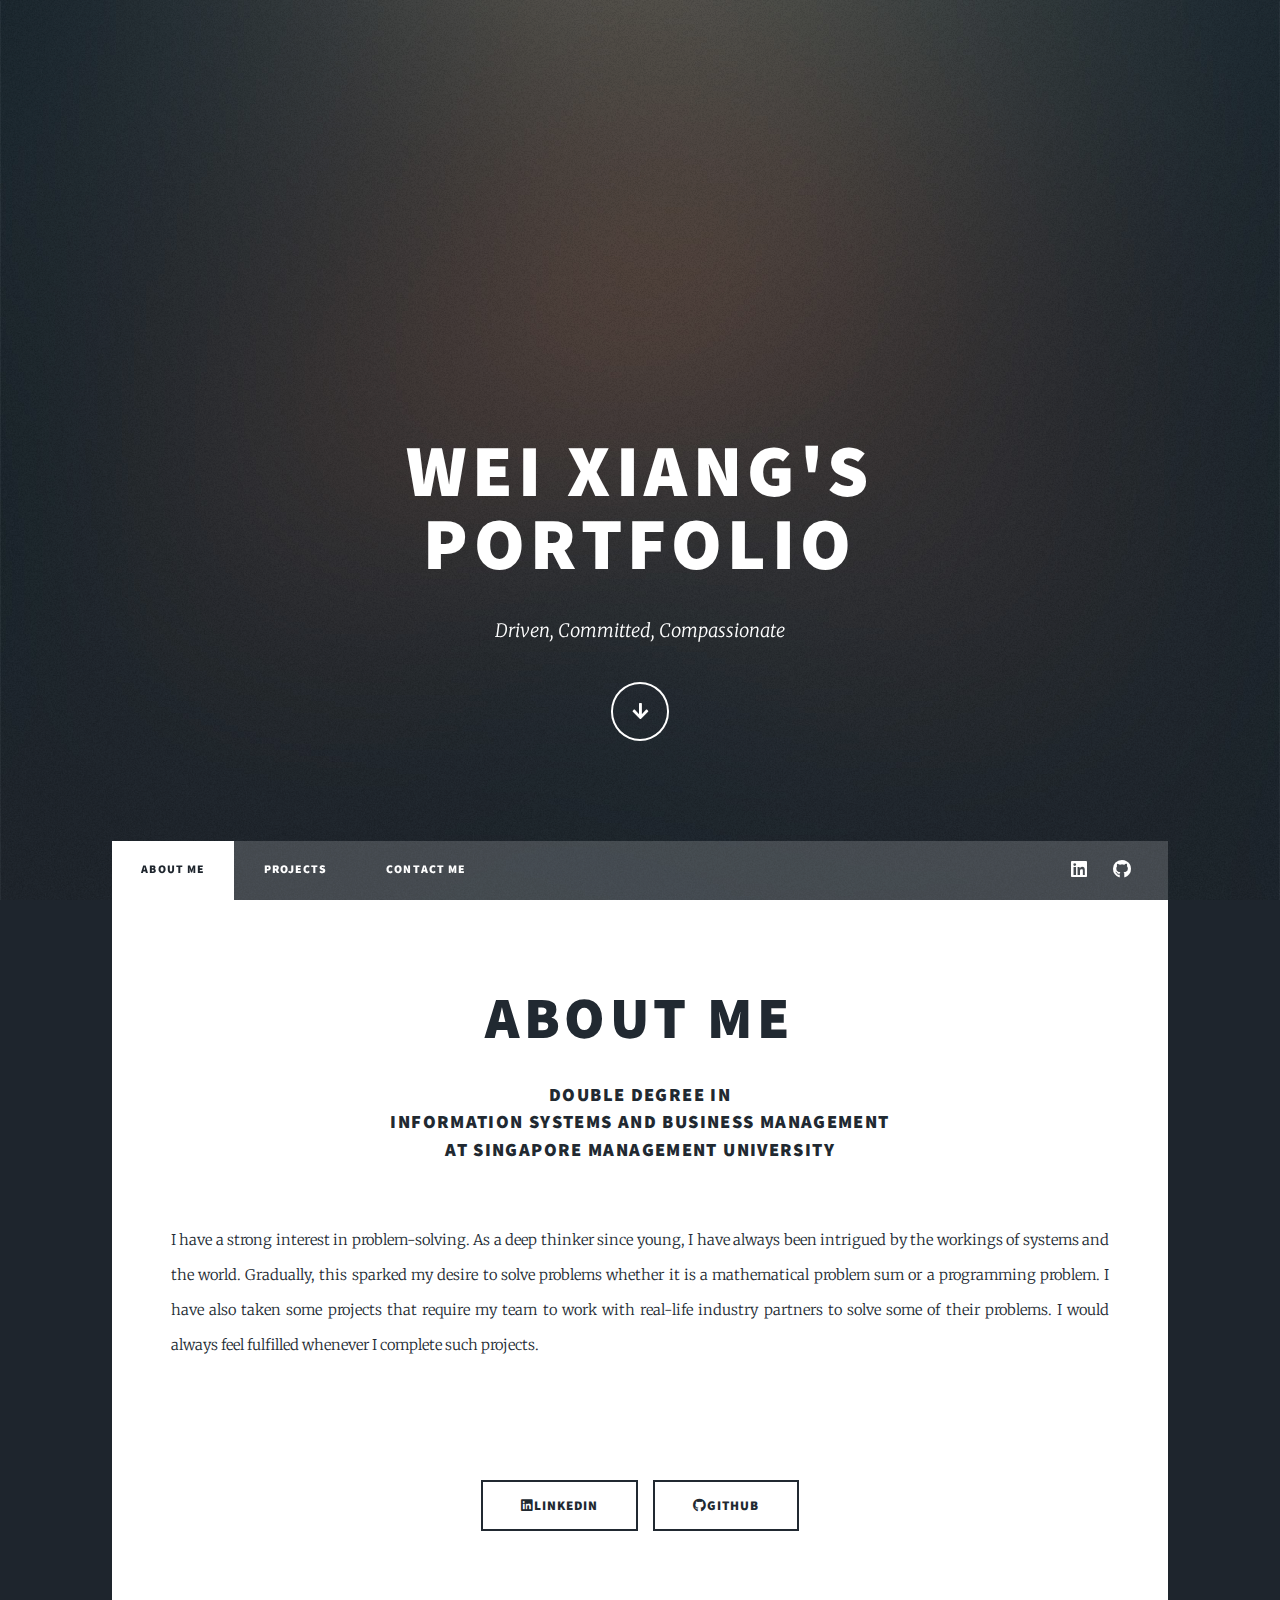
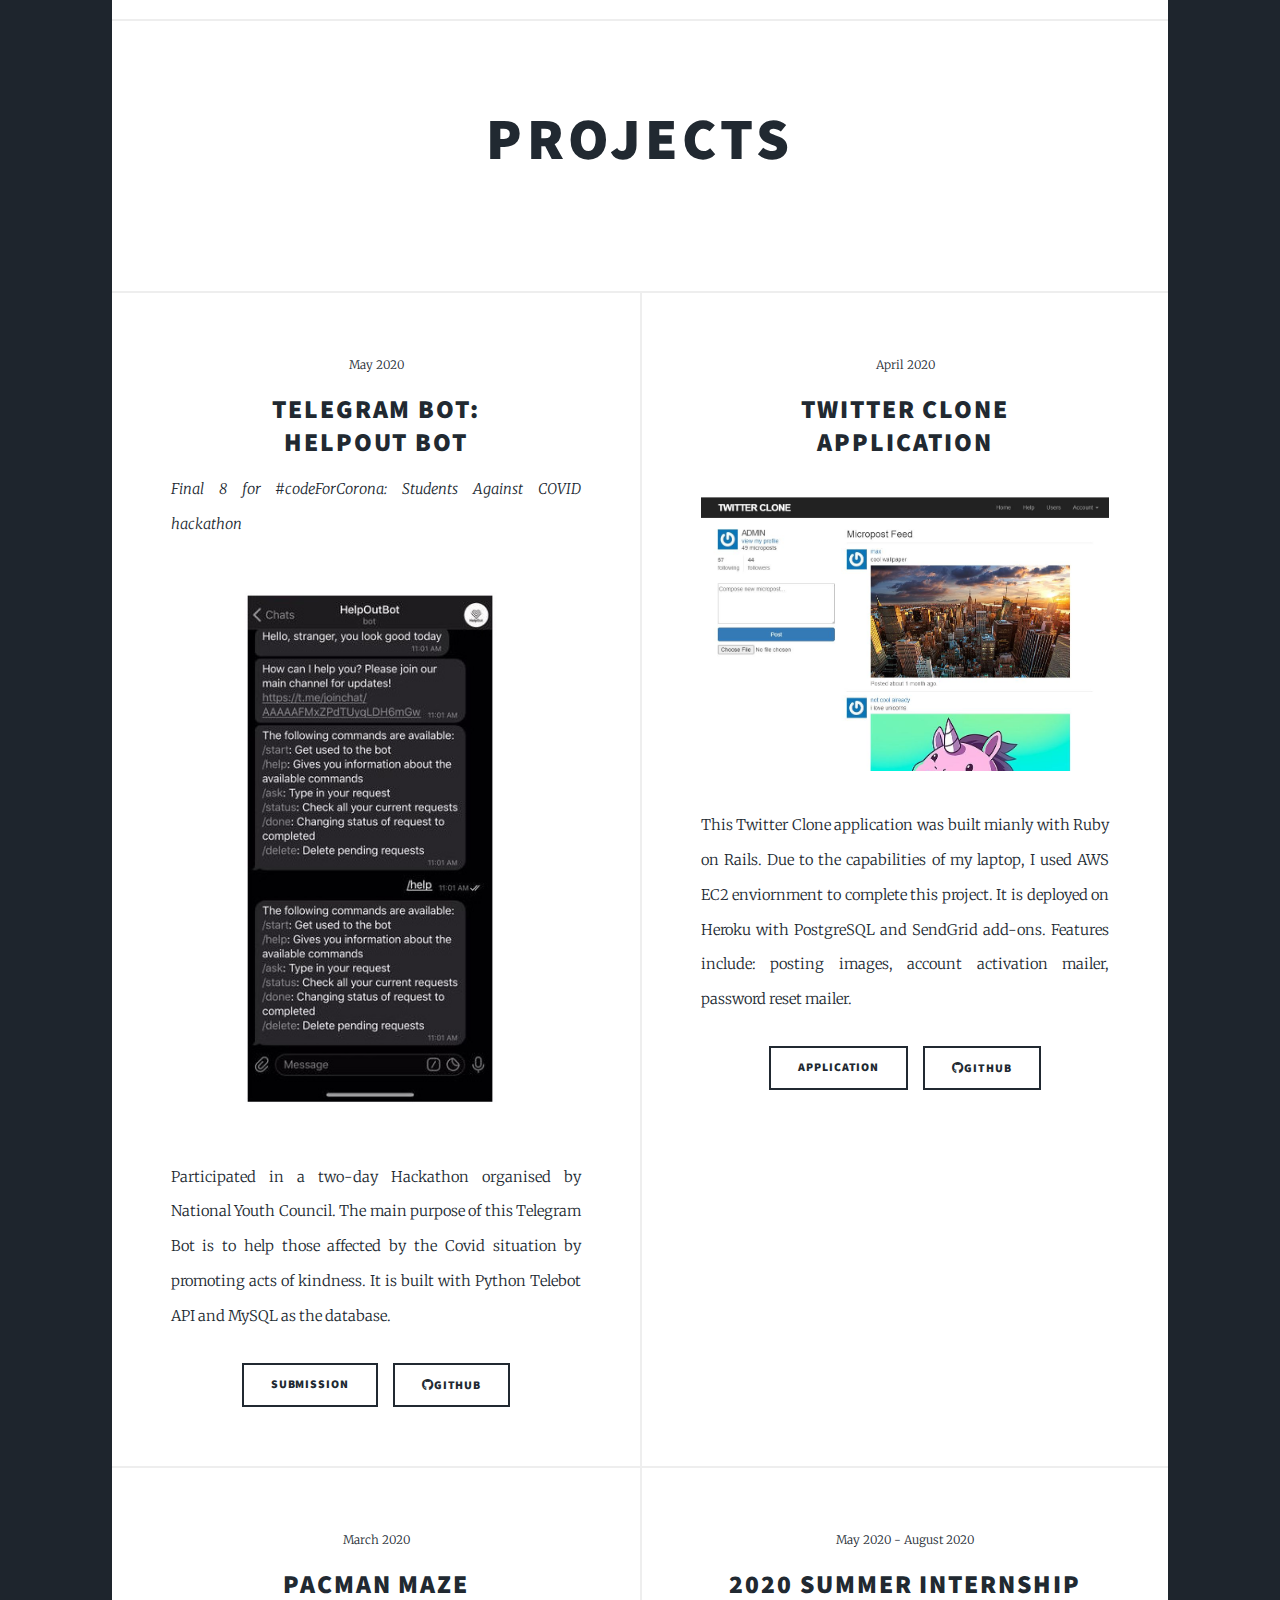
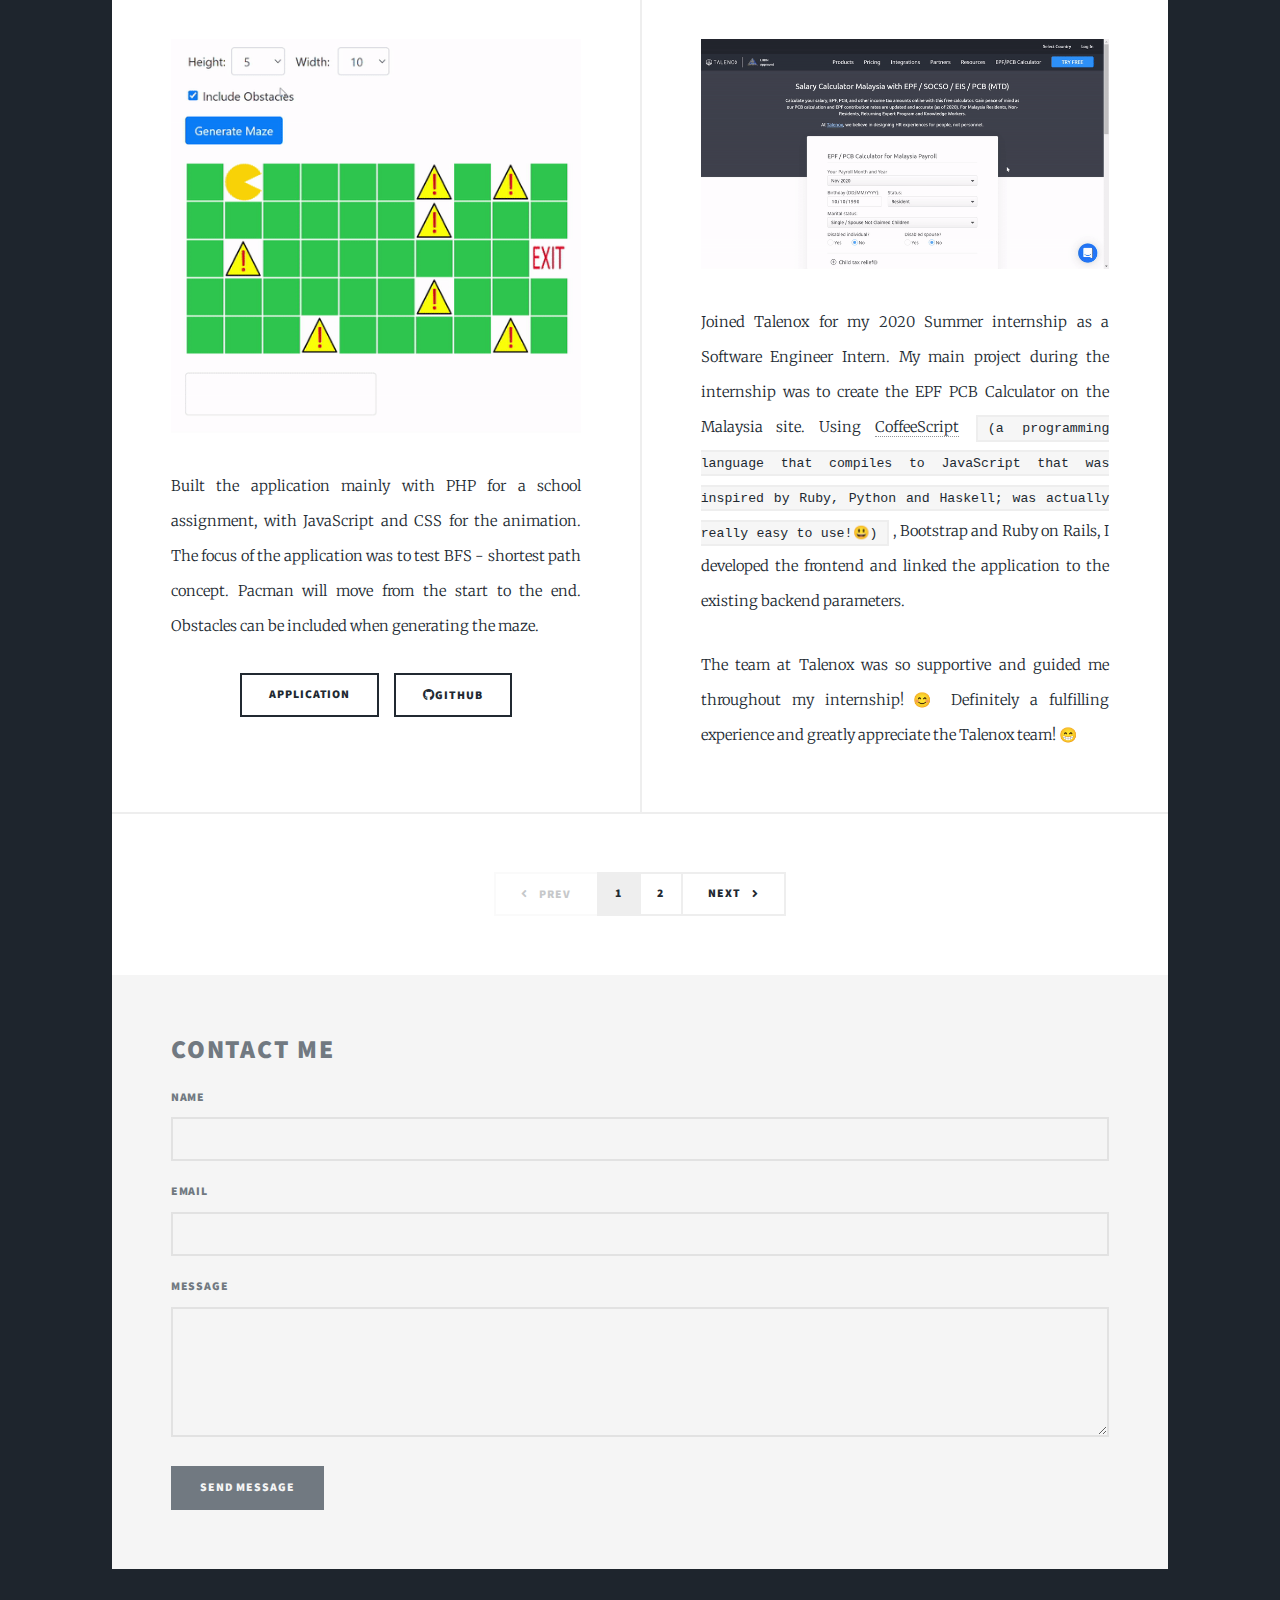
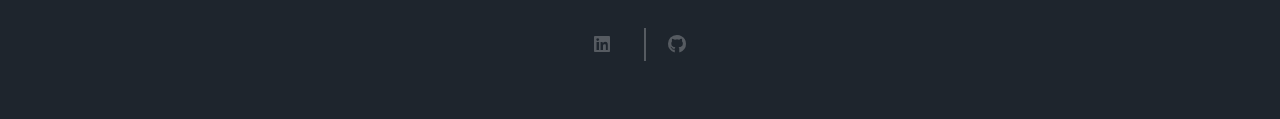
==== commit 8d5ada20: "add pacman gif" ====
--- a/index.html
+++ b/index.html
@@ -9,6 +9,7 @@
     <link rel="stylesheet" href="assets/css/main.css" />
     <noscript>
         <link rel="stylesheet" href="assets/css/noscript.css" /></noscript>
+    <link rel="icon" type="image/png" href="images/favicon.png"/>
 </head>
 
 <body class="is-preload">
@@ -129,7 +130,7 @@
                         <span class="date">March 2020</span>
                         <h2>Pacman Maze</h2>
                     </header>
-                    <img src="images/maze.JPG" alt="pacman" class="image fit" />
+                    <img src="images/pacman.gif" alt="pacman" class="image fit" />
                     <p>Built the application mainly with PHP for a school assignment, with JavaScript and CSS for the
                         animation.
                         The focus of the application was to test BFS - shortest path concept. Pacman will move from the
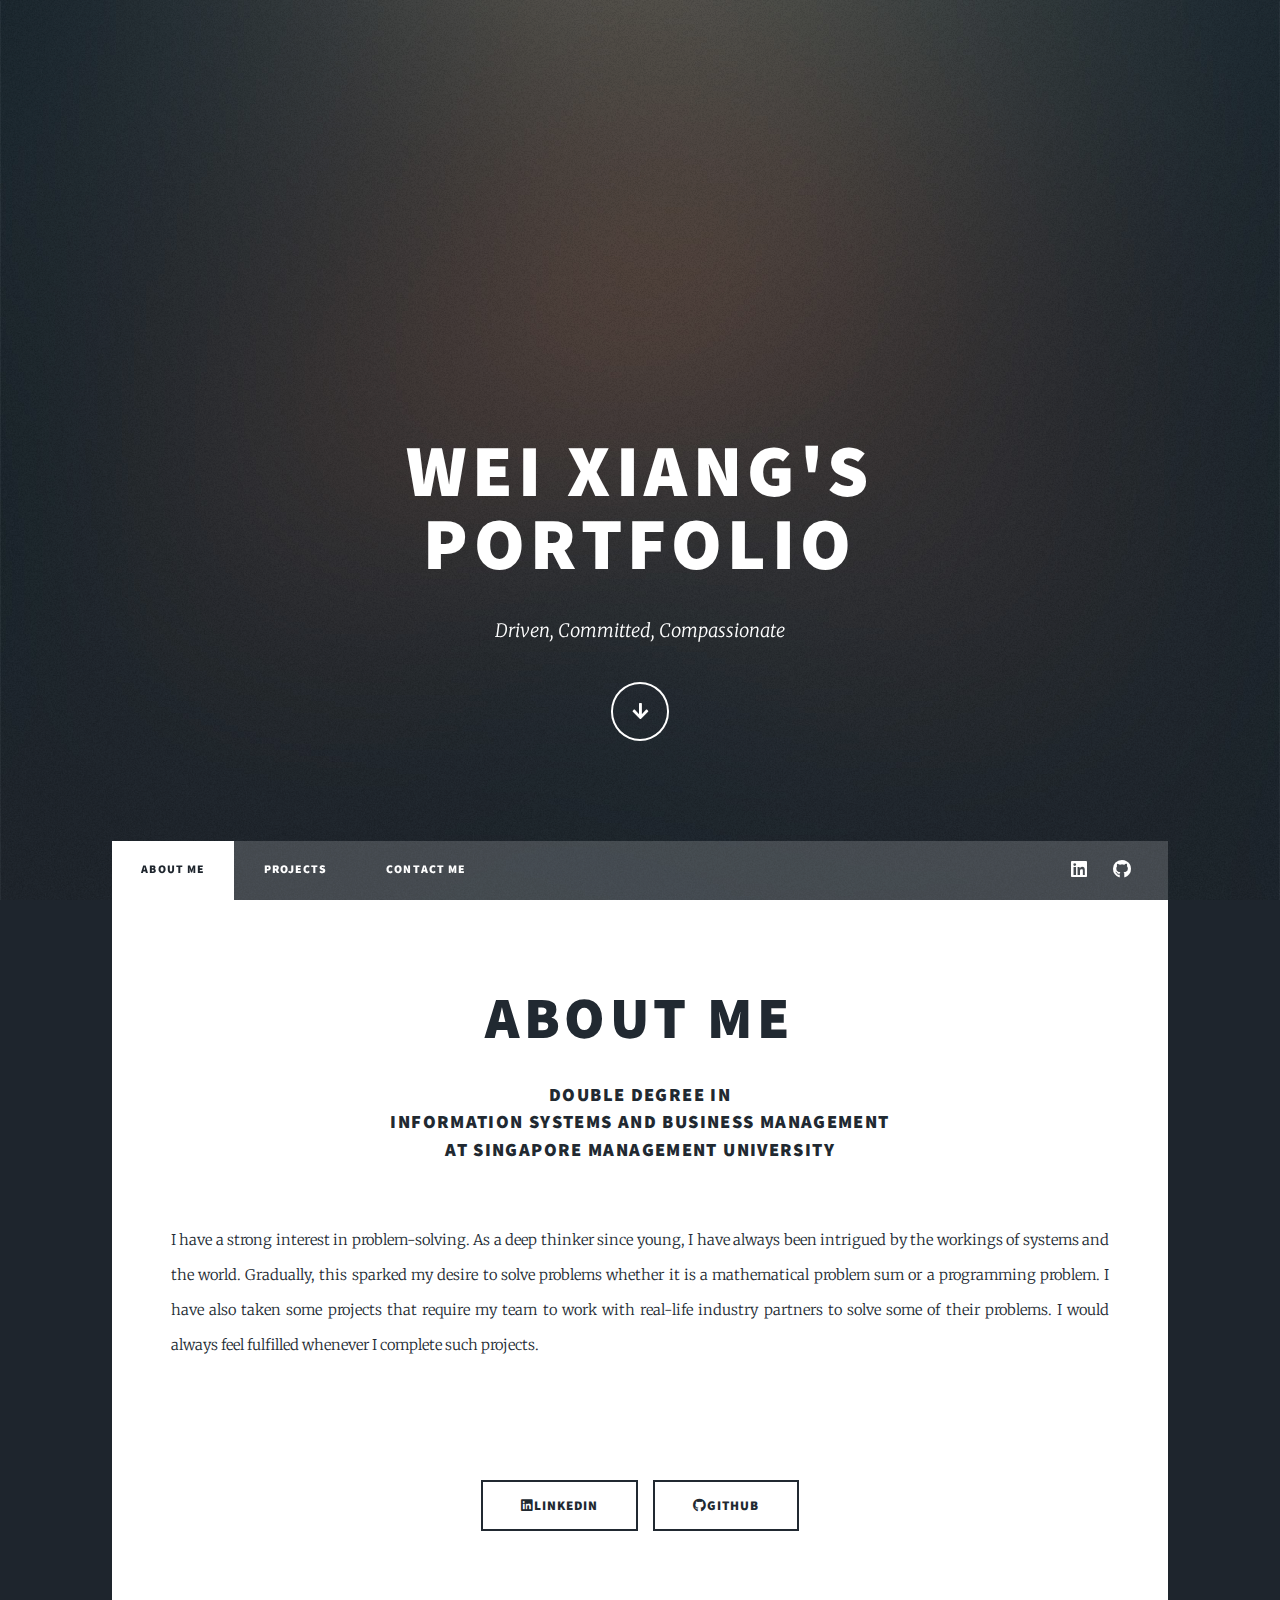
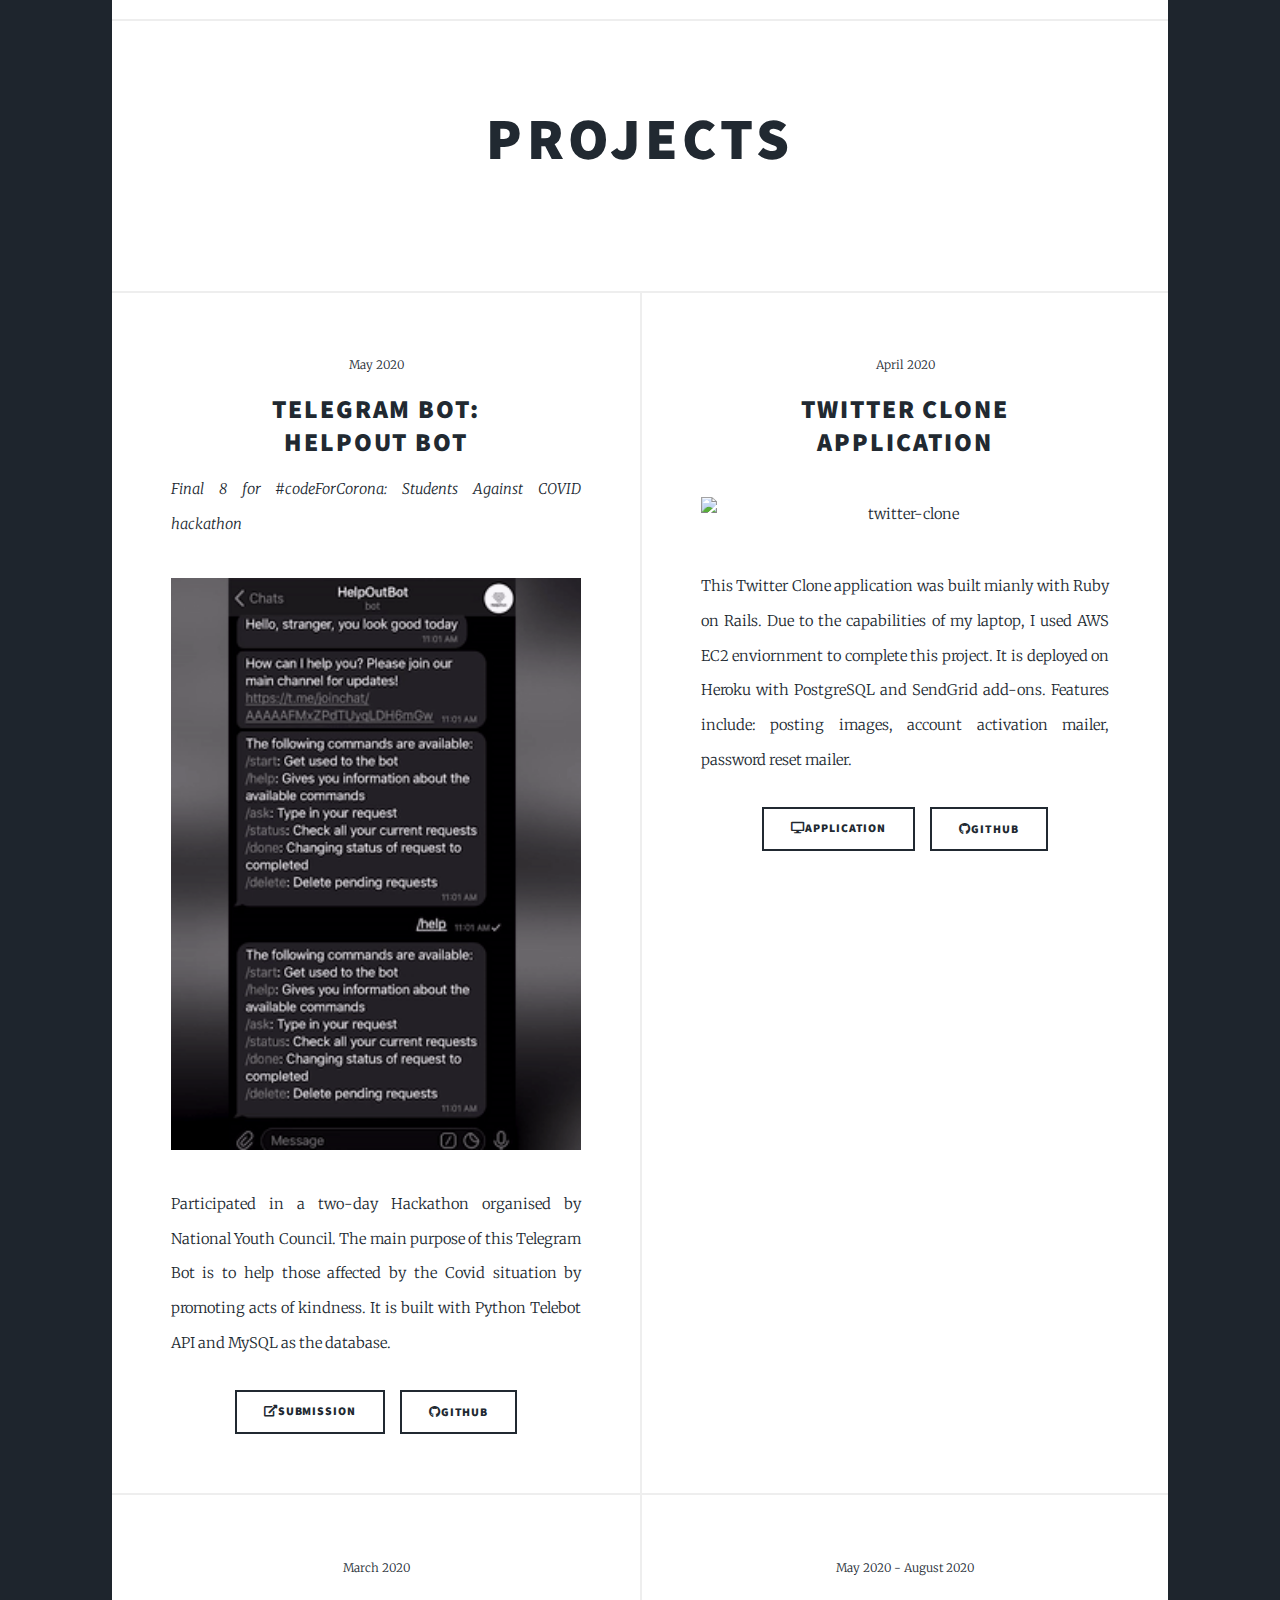
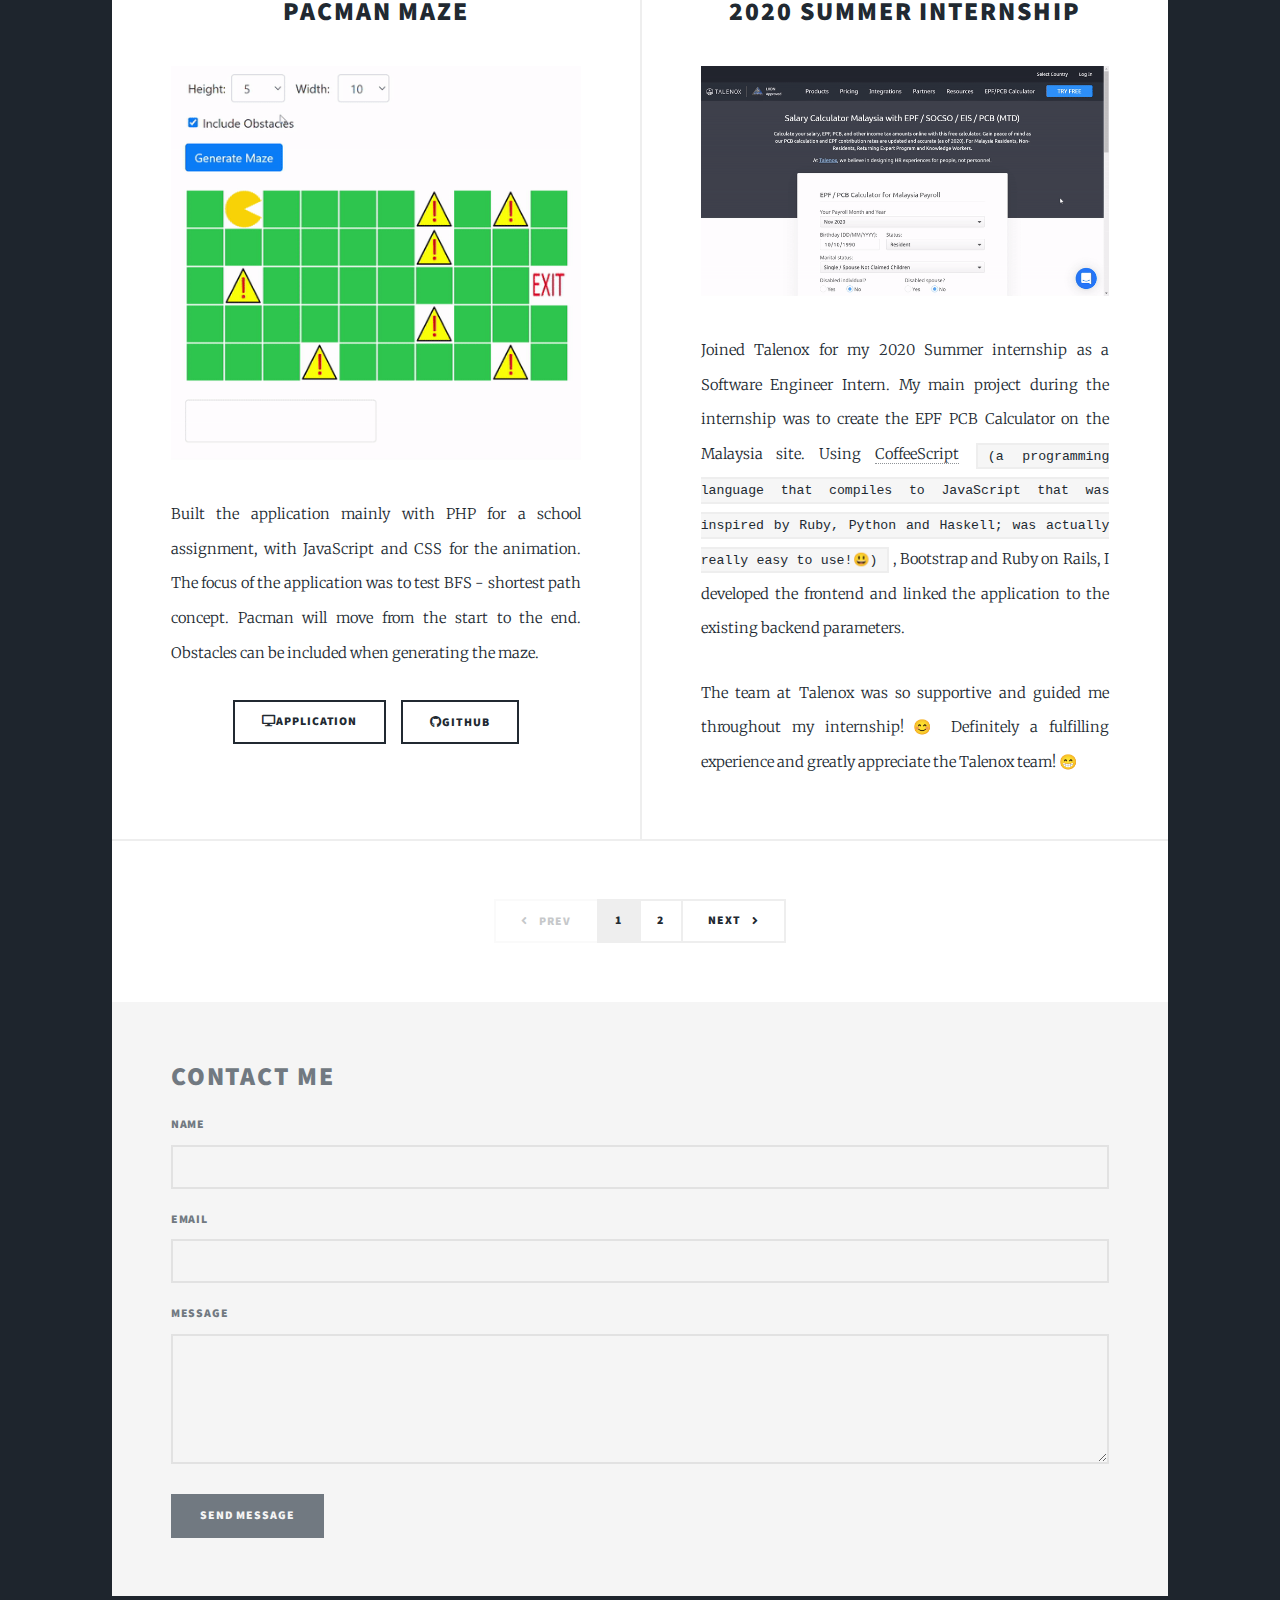
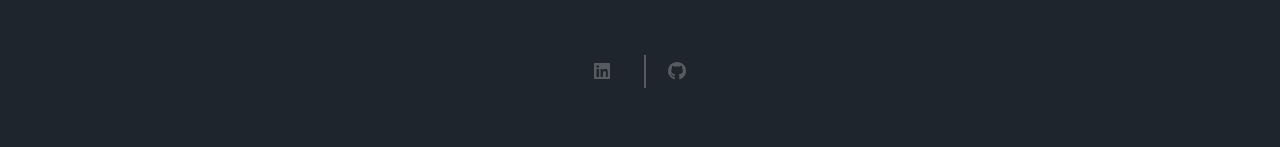
==== commit 93f98a25: "add icons and gifs" ====
--- a/index.html
+++ b/index.html
@@ -91,7 +91,8 @@
                             HelpOut Bot</h2>
                         <p>Final 8 for #codeForCorona: Students Against COVID hackathon</p>
                     </header>
-                    <img src="images/telebot.jpg" alt="helpout" class="image fit" />
+                    <!-- <img src="images/telebot.jpg" alt="helpout" class="image fit" /> -->
+                    <img src="images/helpoutbot.gif" alt="helpout" class="image fit" />
                     <p>Participated in a two-day Hackathon organised by National Youth Council.
                         The main purpose of this Telegram Bot is to help those affected by the Covid situation by
                         promoting acts of kindness.
@@ -100,7 +101,7 @@
                     </p>
                     <ul class="actions special">
                         <li><a href="https://devpost.com/software/covid-ofiq9e" target="_blank"
-                                class="button">Submission</a></li>
+                                class="button"><span class="fas fa-external-link-alt"></span>Submission</a></li>
                         <li><a href="https://github.com/weixiangtoh/telebot" target="_blank" class="button"><span
                                     class="icon brands fa-github"></span><span class="label">GitHub</span></a></li>
                     </ul>
@@ -108,10 +109,11 @@
                 <article>
                     <header>
                         <span class="date">April 2020</span>
-                        <h2><a href="#">Twitter Clone<br />
-                                Application</a></h2>
-                    </header>
-                    <img src="images/clon-ss.JPG" alt="twitter_logo" class="image fit" />
+                        <h2>Twitter Clone<br />
+                                Application</h2>
+                    </header>
+                    <!-- <img src="images/clon-ss.JPG" alt="twitter_logo" class="image fit" /> -->
+                    <img src="images/twitter_clone.gif" alt="twitter-clone" class="image fit" />
 
                     <p>This Twitter Clone application was built mianly with Ruby on Rails.
                         Due to the capabilities of my laptop, I used AWS EC2 enviornment to complete this project.
@@ -120,7 +122,7 @@
                     </p>
                     <ul class="actions special">
                         <li><a href="https://radiant-sierra-39624.herokuapp.com/" target="_blank"
-                                class="button">Application</a></li>
+                                class="button"><span class="fa fa-desktop" aria-hidden="true"></span>Application</a></li>
                         <li><a href="https://github.com/weixiangtoh/sample_app" target="_blank" class="button"><span
                                     class="icon brands fa-github"></span><span class="label">GitHub</span></a></li>
                     </ul>
@@ -139,7 +141,7 @@
                     </p>
                     <ul class="actions special">
                         <li><a href="https://secure-bastion-03390.herokuapp.com/" target="_blank"
-                                class="button">Application</a></li>
+                                class="button"><span class="fa fa-desktop" aria-hidden="true"></span>Application</a></li>
                         <li><a href="https://github.com/weixiangtoh/pacman" target="_blank" class="button"><span
                                     class="icon brands fa-github"></span><span class="label">GitHub</span></a></li>
                     </ul>
@@ -149,8 +151,8 @@
                         <span class="date">May 2020 - August 2020</span>
                         <h2>2020 Summer Internship</h2>
                     </header>
-                    <img src="images/talenox_epf_cal.gif" alt="epf_cal" class="image fit" />
-                    <!-- <img src="images/maze.JPG" alt="pacman" class="image fit"/> -->
+                    <!-- <img src="images/talenox_epf_cal.gif" alt="epf_cal" class="image fit" /> -->
+                    <img src="images/talenox.gif" alt="epf_cal" class="image fit" />
                     <p>
                         Joined Talenox for my 2020 Summer internship as a Software Engineer Intern. My main project
                         during the internship was to create the EPF PCB Calculator on the Malaysia site. Using <a
@@ -190,7 +192,7 @@
                         The application is built on Bootstrap, JavaScript and Vue.js for the frontend which features animations and guided tours for our pages. We also used Flask to connect the database (Firestore) to our application. The APIs utilised are the GitHub API and Daily.co API. Check out our video to understand more about our project!😀
                     </p>
                     <ul class="actions special">
-                        <li><a href="https://projectquest.netlify.app/" target="_blank" class="button">Application</a>
+                        <li><a href="https://projectquest.netlify.app/" target="_blank" class="button"><span class="fa fa-desktop" aria-hidden="true"></span>Application</a>
                         </li>
                         <li><a href="https://github.com/tfortammi/wad2" target="_blank" class="button"><span
                                     class="icon brands fa-github"></span><span class="label">GitHub</span></a></li>
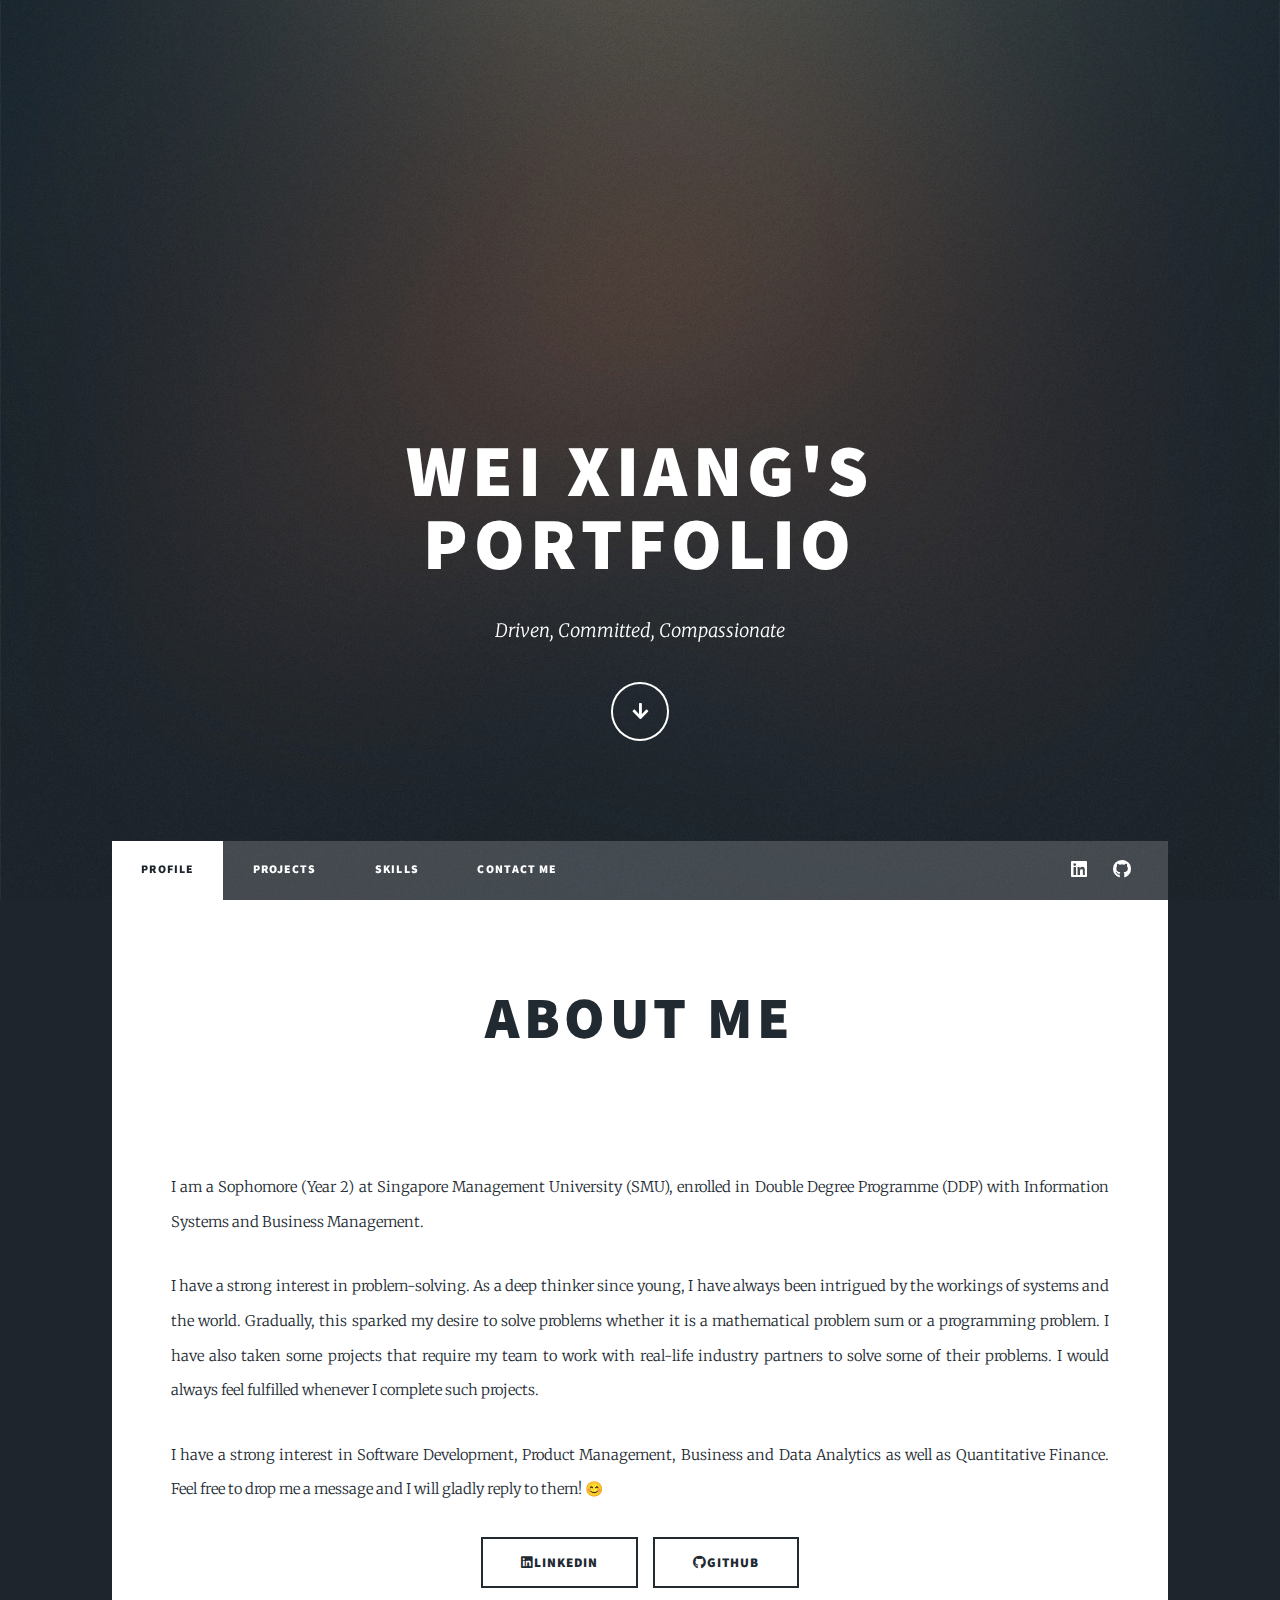
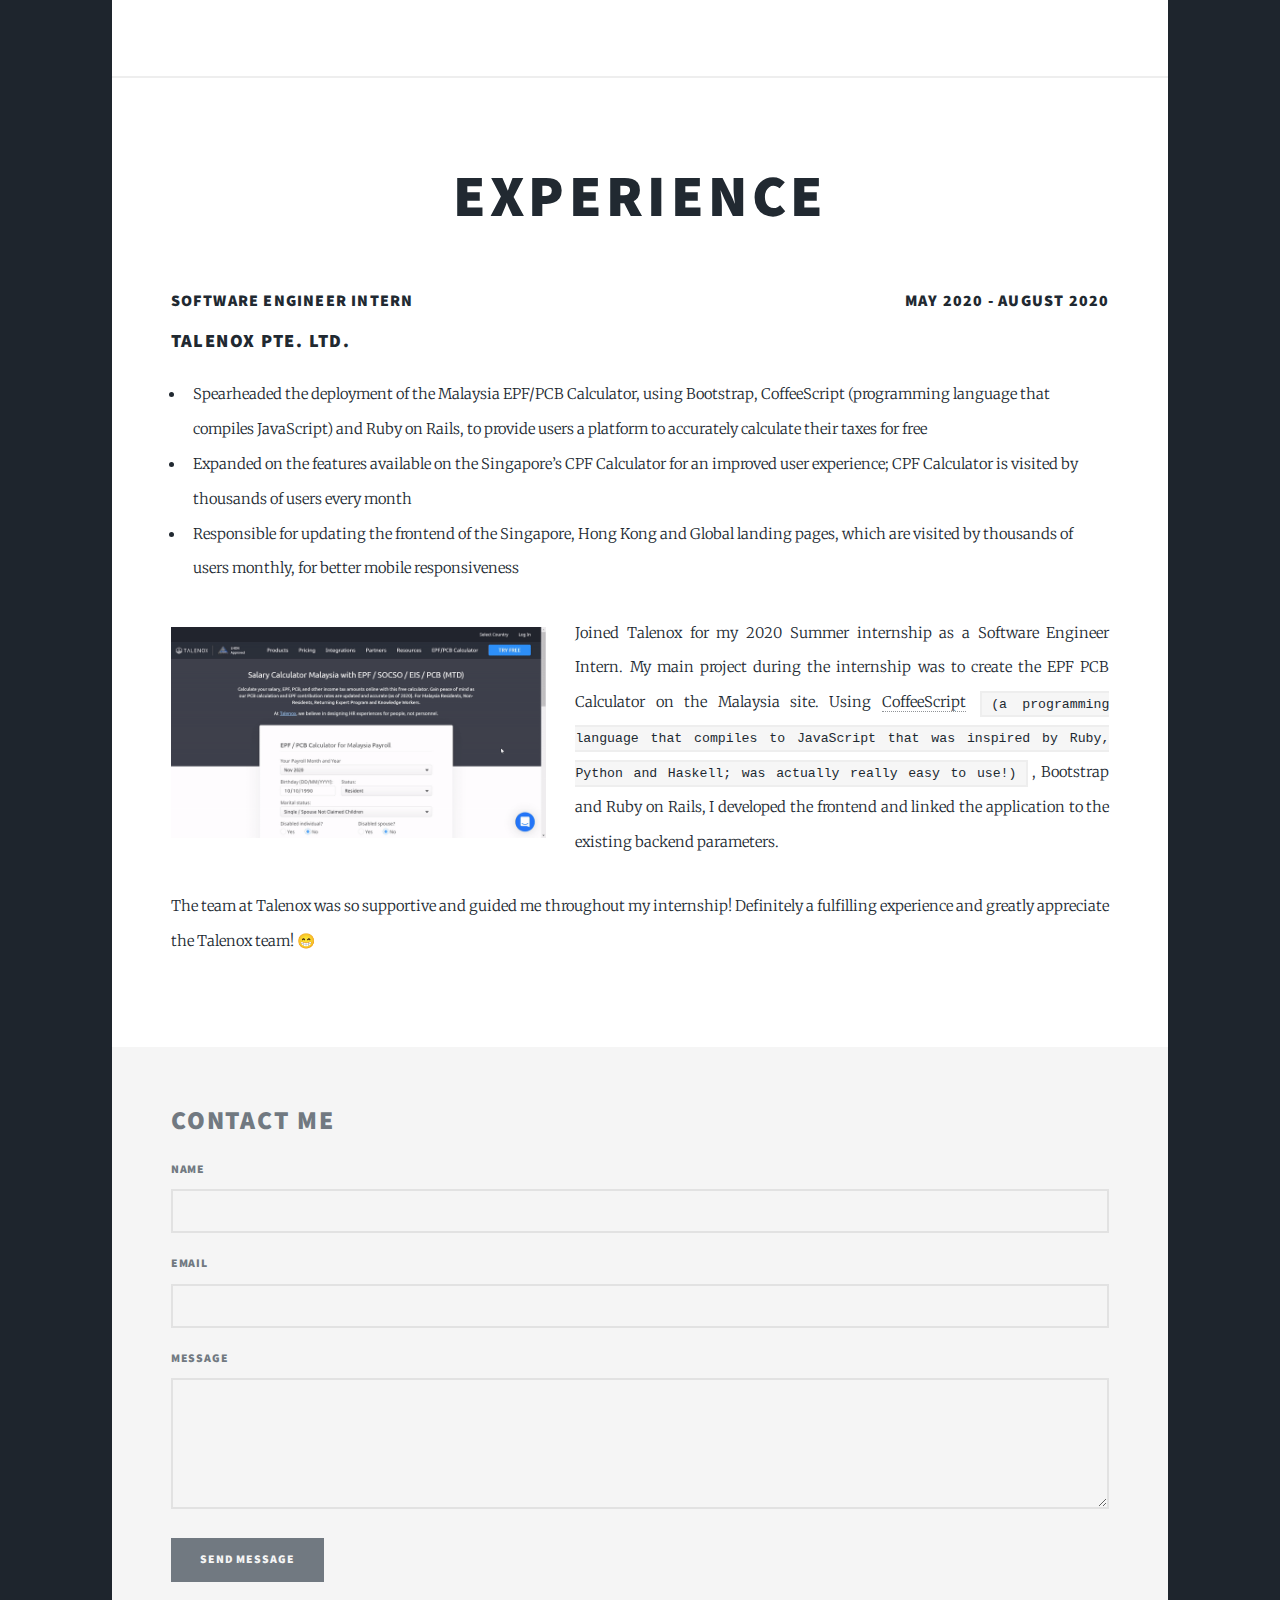
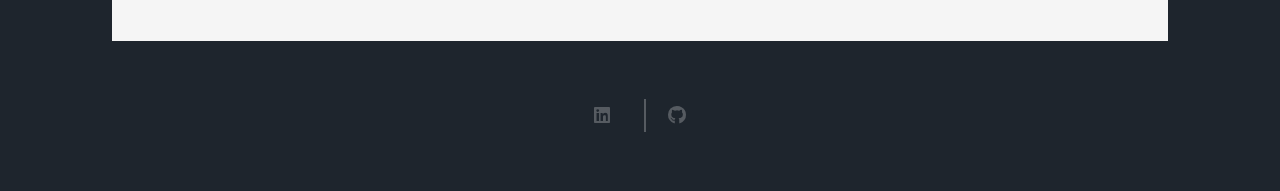
==== commit c97af2fd: "Add new pages" ====
--- a/index.html
+++ b/index.html
@@ -4,12 +4,16 @@
 
 <head>
     <title>Toh Wei Xiang's Profolio</title>
+    <meta name="description"
+        content="Sophomore (Year 2) at Singapore Management University (SMU), enrolled in Double Degree Programme (DDP) with Information Systems and Business Management.">
+    <meta name="keywords" content="Wei Xiang Toh,Resume,Portfolio,SMU">
+    <meta name="author" content="Wei Xiang Toh">
     <meta charset="utf-8" />
     <meta name="viewport" content="width=device-width, initial-scale=1, user-scalable=no" />
     <link rel="stylesheet" href="assets/css/main.css" />
     <noscript>
         <link rel="stylesheet" href="assets/css/noscript.css" /></noscript>
-    <link rel="icon" type="image/png" href="images/favicon.png"/>
+    <link rel="icon" type="image/png" href="images/favicon.png" />
 </head>
 
 <body class="is-preload">
@@ -29,14 +33,15 @@
 
         <!-- Header -->
         <header id="header">
-            <a href="index.html" class="logo">Profile</a>
+            <span class="logo">Profile</span>
         </header>
 
         <!-- Nav -->
         <nav id="nav">
             <ul class="links">
-                <li class="active"><a href="index.html">About Me</a></li>
-                <li><a href="#projects">Projects</a></li>
+                <li class="active"><a href="index.html">Profile</a></li>
+                <li><a href="project.html">Projects</a></li>
+                <li><a href="skills.html">Skills</a></li>
                 <li><a href="#footer">Contact Me</a></li>
             </ul>
             <ul class="icons">
@@ -54,10 +59,12 @@
             <article class="post featured">
                 <header class="major">
                     <h2>About Me</h2>
-                    <h3>Double Degree in <br />
-                        Information Systems and Business Management
-                        <br />at Singapore Management University</h3>
+                    <img src="images/linkedin.JPG" alt="" class="image main" />
                 </header>
+                <p>
+                    I am a Sophomore (Year 2) at Singapore Management University (SMU), enrolled in Double Degree Programme (DDP) with Information Systems and Business Management.
+                </p>
+
                 <p>I have a strong interest in problem-solving.
                     As a deep thinker since young, I have always been intrigued by the workings of systems and the
                     world.
@@ -68,7 +75,10 @@
                     I would always feel fulfilled whenever I complete such projects.
                 </p>
 
-                <img src="images/linkedin.JPG" alt="" class="image main" />
+                <p>
+                    I have a strong interest in Software Development, Product Management, Business and Data Analytics as well as Quantitative Finance. Feel free to drop me a message and I will gladly reply to them! 😊
+                </p>
+
                 <ul class="actions special">
                     <li><a href="https://www.linkedin.com/in/weixiang-toh/" target="_blank" class="button large"><span
                                 class="icon brands fa-linkedin"></span>Linkedin</a></li>
@@ -78,157 +88,39 @@
             </article>
 
             <!-- Posts -->
-            <article class="post featured">
-                <header id='projects' class="major">
-                    <h2>Projects</h2>
+            <article class="post">
+                <header id='experience' class="major">
+                    <h2>Experience</h2>
                 </header>
+
+                <header>
+                    <h4 style="font-size:16px;">Software Engineer Intern<span style="float: right;">May 2020 - August 2020</span></h4>
+
+                    <h3>Talenox Pte. Ltd.</h3>
+                </header>
+                <ul>
+                    <li>Spearheaded the deployment of the Malaysia EPF/PCB Calculator, using Bootstrap, CoffeeScript
+                        (programming language that compiles JavaScript) and Ruby on Rails, to provide users a platform
+                        to accurately calculate their taxes for free</li>
+                    <li>Expanded on the features available on the Singapore’s CPF Calculator for an improved user
+                        experience; CPF Calculator is visited by thousands of users every month</li>
+                    <li>Responsible for updating the frontend of the Singapore, Hong Kong and Global landing pages,
+                        which are visited by thousands of users monthly, for better mobile responsiveness</li>
+                </ul>
+                <img src="images/talenox.gif" alt="epf_cal" class="image left">
+                <p>
+                    Joined Talenox for my 2020 Summer internship as a Software Engineer Intern. My main project
+                    during the internship was to create the EPF PCB Calculator on the Malaysia site. Using <a
+                        href="https://coffeescript.org/">CoffeeScript</a>
+                    <code>(a programming language that compiles to JavaScript that was inspired by Ruby, Python and Haskell; was actually really easy to use!)</code>,
+                    Bootstrap and Ruby on Rails, I developed the frontend and linked the application to the existing
+                    backend parameters.
+                </p>
+                <p>
+                    The team at Talenox was so supportive and guided me throughout my internship! Definitely a
+                    fulfilling experience and greatly appreciate the Talenox team! 😁
+                </p>
             </article>
-            <section class="posts" id="page1">
-                <article>
-                    <header>
-                        <span class="date">May 2020</span>
-                        <h2>Telegram Bot:<br />
-                            HelpOut Bot</h2>
-                        <p>Final 8 for #codeForCorona: Students Against COVID hackathon</p>
-                    </header>
-                    <!-- <img src="images/telebot.jpg" alt="helpout" class="image fit" /> -->
-                    <img src="images/helpoutbot.gif" alt="helpout" class="image fit" />
-                    <p>Participated in a two-day Hackathon organised by National Youth Council.
-                        The main purpose of this Telegram Bot is to help those affected by the Covid situation by
-                        promoting acts of kindness.
-                        It is built with Python Telebot API and MySQL as the database.
-
-                    </p>
-                    <ul class="actions special">
-                        <li><a href="https://devpost.com/software/covid-ofiq9e" target="_blank"
-                                class="button"><span class="fas fa-external-link-alt"></span>Submission</a></li>
-                        <li><a href="https://github.com/weixiangtoh/telebot" target="_blank" class="button"><span
-                                    class="icon brands fa-github"></span><span class="label">GitHub</span></a></li>
-                    </ul>
-                </article>
-                <article>
-                    <header>
-                        <span class="date">April 2020</span>
-                        <h2>Twitter Clone<br />
-                                Application</h2>
-                    </header>
-                    <!-- <img src="images/clon-ss.JPG" alt="twitter_logo" class="image fit" /> -->
-                    <img src="images/twitter_clone.gif" alt="twitter-clone" class="image fit" />
-
-                    <p>This Twitter Clone application was built mianly with Ruby on Rails.
-                        Due to the capabilities of my laptop, I used AWS EC2 enviornment to complete this project.
-                        It is deployed on Heroku with PostgreSQL and SendGrid add-ons.
-                        Features include: posting images, account activation mailer, password reset mailer.
-                    </p>
-                    <ul class="actions special">
-                        <li><a href="https://radiant-sierra-39624.herokuapp.com/" target="_blank"
-                                class="button"><span class="fa fa-desktop" aria-hidden="true"></span>Application</a></li>
-                        <li><a href="https://github.com/weixiangtoh/sample_app" target="_blank" class="button"><span
-                                    class="icon brands fa-github"></span><span class="label">GitHub</span></a></li>
-                    </ul>
-                </article>
-                <article>
-                    <header>
-                        <span class="date">March 2020</span>
-                        <h2>Pacman Maze</h2>
-                    </header>
-                    <img src="images/pacman.gif" alt="pacman" class="image fit" />
-                    <p>Built the application mainly with PHP for a school assignment, with JavaScript and CSS for the
-                        animation.
-                        The focus of the application was to test BFS - shortest path concept. Pacman will move from the
-                        start to the end.
-                        Obstacles can be included when generating the maze.
-                    </p>
-                    <ul class="actions special">
-                        <li><a href="https://secure-bastion-03390.herokuapp.com/" target="_blank"
-                                class="button"><span class="fa fa-desktop" aria-hidden="true"></span>Application</a></li>
-                        <li><a href="https://github.com/weixiangtoh/pacman" target="_blank" class="button"><span
-                                    class="icon brands fa-github"></span><span class="label">GitHub</span></a></li>
-                    </ul>
-                </article>
-                <article>
-                    <header>
-                        <span class="date">May 2020 - August 2020</span>
-                        <h2>2020 Summer Internship</h2>
-                    </header>
-                    <!-- <img src="images/talenox_epf_cal.gif" alt="epf_cal" class="image fit" /> -->
-                    <img src="images/talenox.gif" alt="epf_cal" class="image fit" />
-                    <p>
-                        Joined Talenox for my 2020 Summer internship as a Software Engineer Intern. My main project
-                        during the internship was to create the EPF PCB Calculator on the Malaysia site. Using <a
-                            href="https://coffeescript.org/">CoffeeScript</a>
-                        <code>(a programming language that compiles to JavaScript that was inspired by Ruby, Python and Haskell; was actually really easy to use!😃)</code>,
-                        Bootstrap and Ruby on Rails, I developed the frontend and linked the application to the existing
-                        backend parameters.
-                    </p>
-                    <p>
-                        The team at Talenox was so supportive and guided me throughout my internship!😊 Definitely a
-                        fulfilling experience and greatly appreciate the Talenox team! 😁
-                    </p>
-                    <!-- <ul class="actions special"> -->
-                    <!-- <li><a href="" class="button">Application</a></li>
-										<li><a href="" class="button">GitHub</a></li> -->
-                    <!-- </ul> -->
-                </article>
-
-            </section>
-
-            <section class="posts d-none" id="page2">
-                <article>
-                    <header>
-                        <span class="date">October 2020 - November 2020</span>
-                        <h2>ProjectQuest</h2>
-                    </header>
-                    <img src="images/pq_header.gif" alt="projectquest" class="image fit" />
-                    <img src="images/pq_personal.gif" alt="projectquest2" class="image fit" />
-                    <p>
-                        This is school project for a Web Development module. The project required us to identify an
-                        existinng problem and develop a web-based solution to solve it. My team identified the following
-                        problem: low work productivity during remote work arrangement especially for Software
-                        Developers. Thus, to improve the motivation amongst the employees, we created a gamified
-                        Software Project Management tool for easy remote team and task management.
-                    </p>
-                    <p>
-                        The application is built on Bootstrap, JavaScript and Vue.js for the frontend which features animations and guided tours for our pages. We also used Flask to connect the database (Firestore) to our application. The APIs utilised are the GitHub API and Daily.co API. Check out our video to understand more about our project!😀
-                    </p>
-                    <ul class="actions special">
-                        <li><a href="https://projectquest.netlify.app/" target="_blank" class="button"><span class="fa fa-desktop" aria-hidden="true"></span>Application</a>
-                        </li>
-                        <li><a href="https://github.com/tfortammi/wad2" target="_blank" class="button"><span
-                                    class="icon brands fa-github"></span><span class="label">GitHub</span></a></li>
-                        <li><a href="https://youtu.be/NN2O8Q-xu4w" target="_blank" class="button"><span
-                                    class="icon brands fa-youtube"></span><span class="label">Video</span></a></li>
-                    </ul>
-                </article>
-                <article>
-                    <header>
-                        <span class="date"></span>
-                        <h2></h2>
-                    </header>
-                    <!-- <img src="images/pq_header.gif" alt="projectquest" class="image fit" /> -->
-                    <p>
-                    </p>
-                    <!-- <ul class="actions special">
-                        <li><a href="https://projectquest.netlify.app/" target="_blank" class="button">Application</a>
-                        </li>
-                        <li><a href="https://github.com/tfortammi/wad2" target="_blank" class="button"><span
-                                    class="icon brands fa-github"></span><span class="label">GitHub</span></a></li>
-                        <li><a href="https://youtu.be/NN2O8Q-xu4w" target="_blank" class="button"><span
-                                    class="icon brands fa-youtube"></span><span class="label">Video</span></a></li>
-                    </ul> -->
-                </article>
-
-            </section>
-
-            <!-- Footer -->
-            <footer>
-                <div class="pagination">
-                    <a href="#" id="previous" class="previous disabled" onclick="changePage()">Prev</a>
-                    <a href="#page1" id="page1-btn" onclick="changePage()" class="page active">1</a>
-                    <a href="#page2" id="page2-btn" onclick="changePage()" class="page">2</a>
-                    <a href="#page2" id="next" onclick="changePage()" class="next">Next</a>
-                </div>
-            </footer>
 
         </div>
 
@@ -268,7 +160,10 @@
             </ul>
         </div>
 
+        <a href="#" id="back-to-top" class="button icon solid solo fa fa-chevron-up back-to-top"></a>
     </div>
+
+
 
     <!-- Scripts -->
     <script src="assets/js/jquery.min.js"></script>
--- a/assets/css/main.css
+++ b/assets/css/main.css
@@ -325,6 +325,15 @@
 	.d-none {
 		display: none!important;
 	}
+
+	.back-to-top {
+		position: fixed!important;
+		bottom: 25px;
+		right: 25px;
+		display: none;
+		background-color: #f5f5f5!important;
+		z-index: 99;
+	}	
 
 /* Row */
 
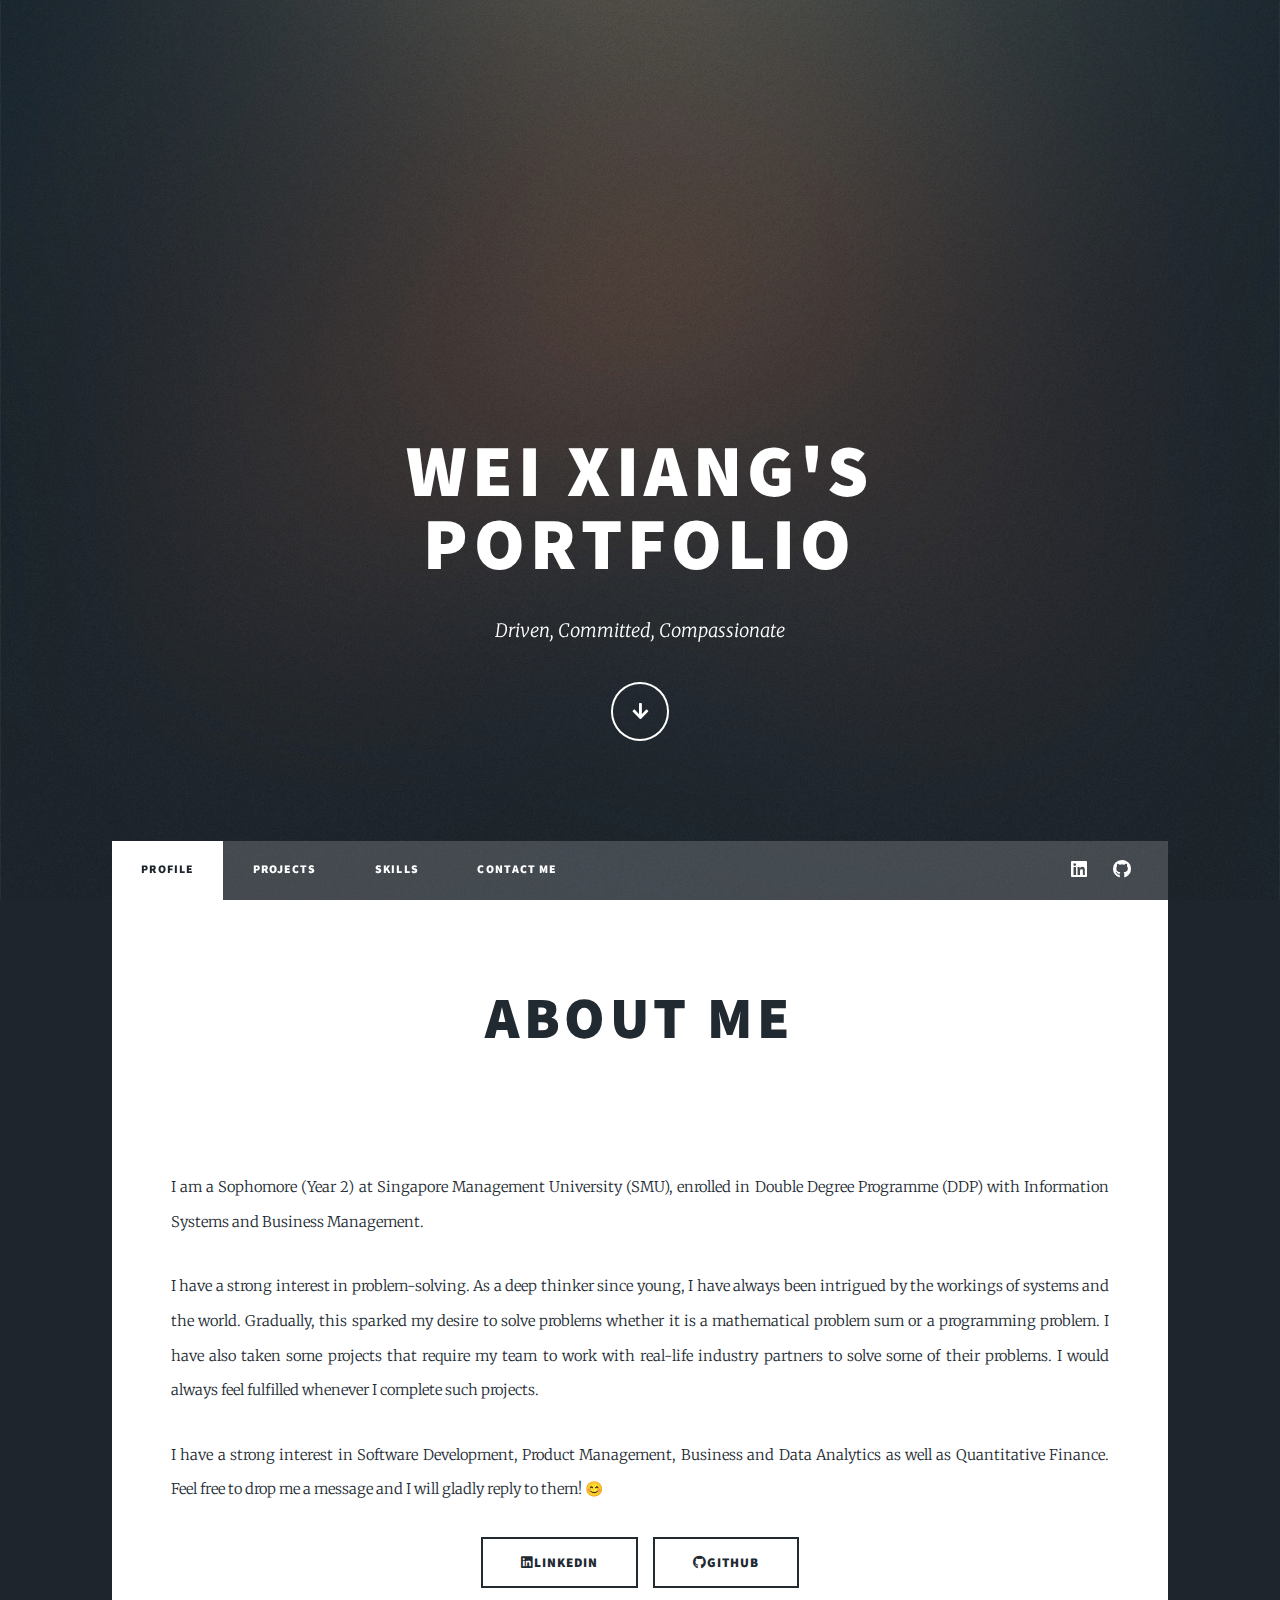
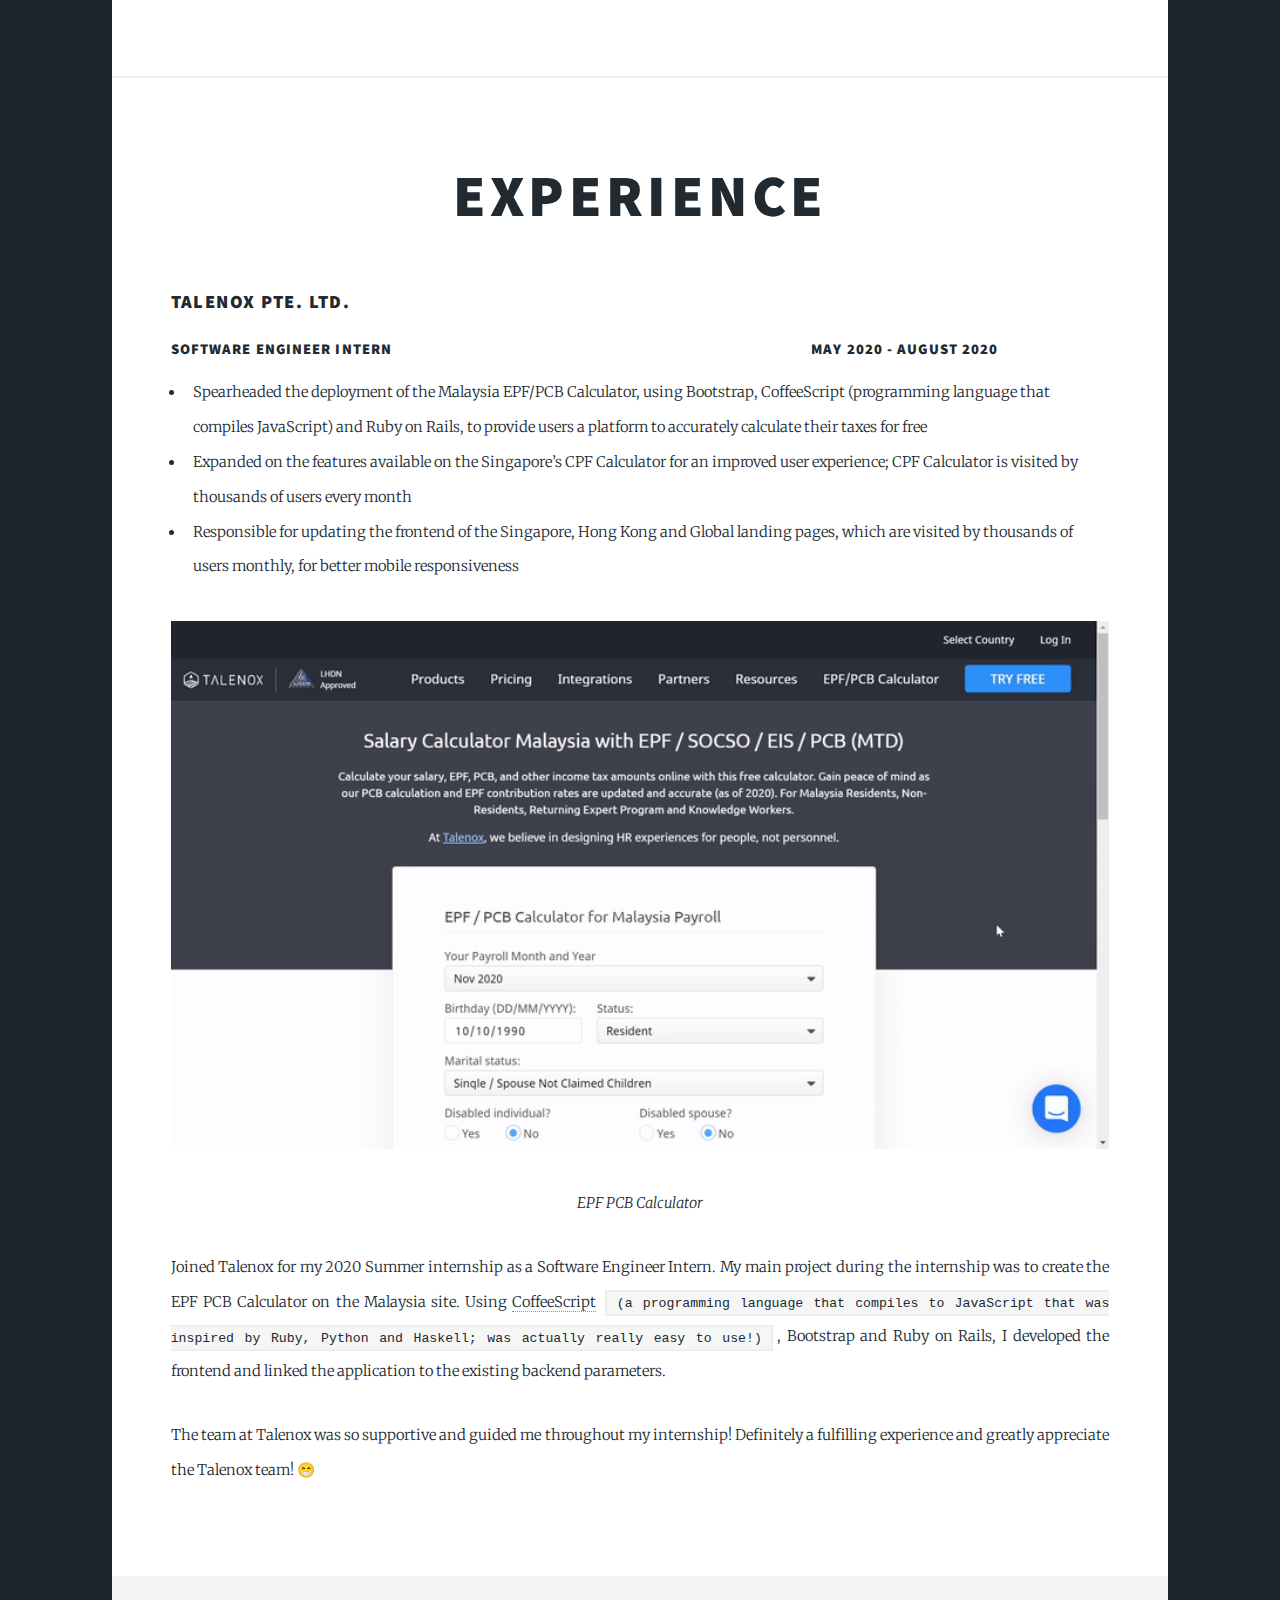
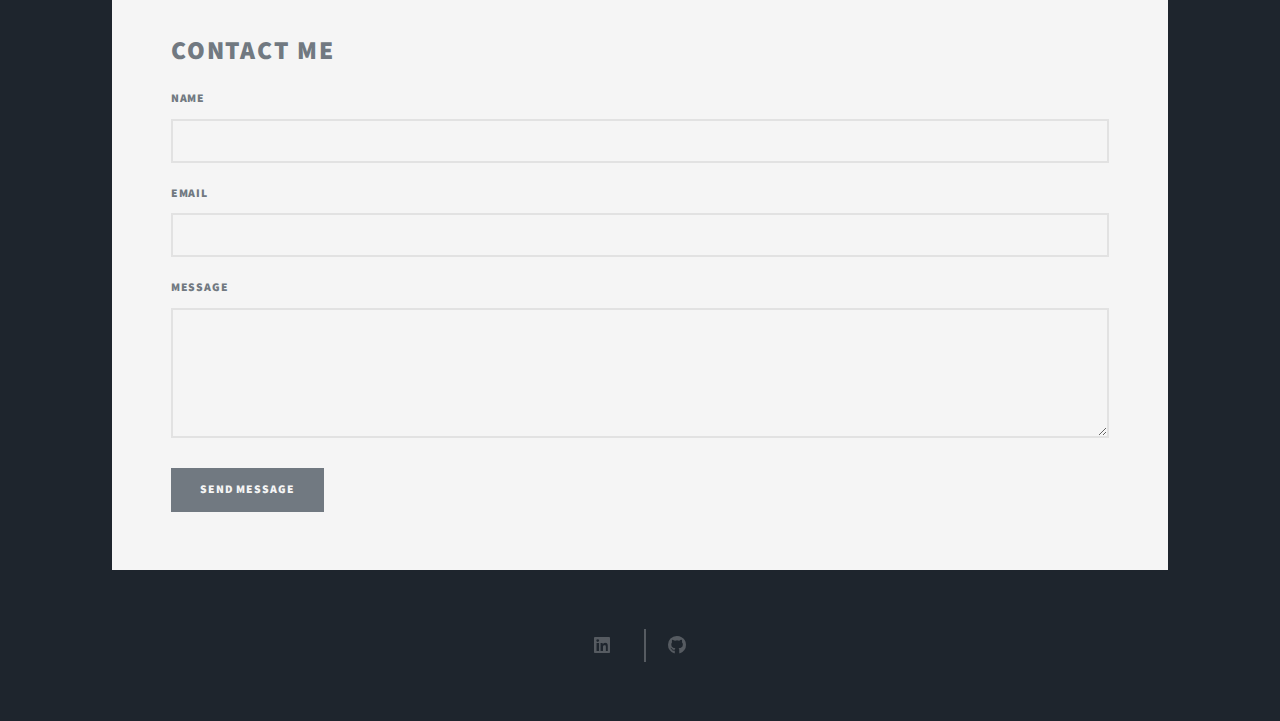
==== commit e0786506: "edit experience css" ====
--- a/index.html
+++ b/index.html
@@ -62,7 +62,8 @@
                     <img src="images/linkedin.JPG" alt="" class="image main" />
                 </header>
                 <p>
-                    I am a Sophomore (Year 2) at Singapore Management University (SMU), enrolled in Double Degree Programme (DDP) with Information Systems and Business Management.
+                    I am a Sophomore (Year 2) at Singapore Management University (SMU), enrolled in Double Degree
+                    Programme (DDP) with Information Systems and Business Management.
                 </p>
 
                 <p>I have a strong interest in problem-solving.
@@ -76,7 +77,8 @@
                 </p>
 
                 <p>
-                    I have a strong interest in Software Development, Product Management, Business and Data Analytics as well as Quantitative Finance. Feel free to drop me a message and I will gladly reply to them! 😊
+                    I have a strong interest in Software Development, Product Management, Business and Data Analytics as
+                    well as Quantitative Finance. Feel free to drop me a message and I will gladly reply to them! 😊
                 </p>
 
                 <ul class="actions special">
@@ -94,9 +96,16 @@
                 </header>
 
                 <header>
-                    <h4 style="font-size:16px;">Software Engineer Intern<span style="float: right;">May 2020 - August 2020</span></h4>
-
                     <h3>Talenox Pte. Ltd.</h3>
+                    <div class="row">
+                        <div class="col-8 col-12-small">
+                            <h4>Software Engineer Intern</h4>
+                        </div>
+                        <div class="col-4 col-12-small">
+                            <h4>May 2020 - August 2020</h3>
+                        </div>
+                    </div>
+                    
                 </header>
                 <ul>
                     <li>Spearheaded the deployment of the Malaysia EPF/PCB Calculator, using Bootstrap, CoffeeScript
@@ -107,7 +116,8 @@
                     <li>Responsible for updating the frontend of the Singapore, Hong Kong and Global landing pages,
                         which are visited by thousands of users monthly, for better mobile responsiveness</li>
                 </ul>
-                <img src="images/talenox.gif" alt="epf_cal" class="image left">
+                <img src="images/talenox.gif" alt="epf_cal" class="image fit">
+                <p style="font-style: italic; text-align: center; margin-top: 0px;">EPF PCB Calculator</p>
                 <p>
                     Joined Talenox for my 2020 Summer internship as a Software Engineer Intern. My main project
                     during the internship was to create the EPF PCB Calculator on the Malaysia site. Using <a
--- a/assets/css/main.css
+++ b/assets/css/main.css
@@ -331,7 +331,7 @@
 		bottom: 25px;
 		right: 25px;
 		display: none;
-		background-color: #f5f5f5!important;
+		background-color: rgba(255, 255, 255, 0.875)!important;
 		z-index: 99;
 	}	
 
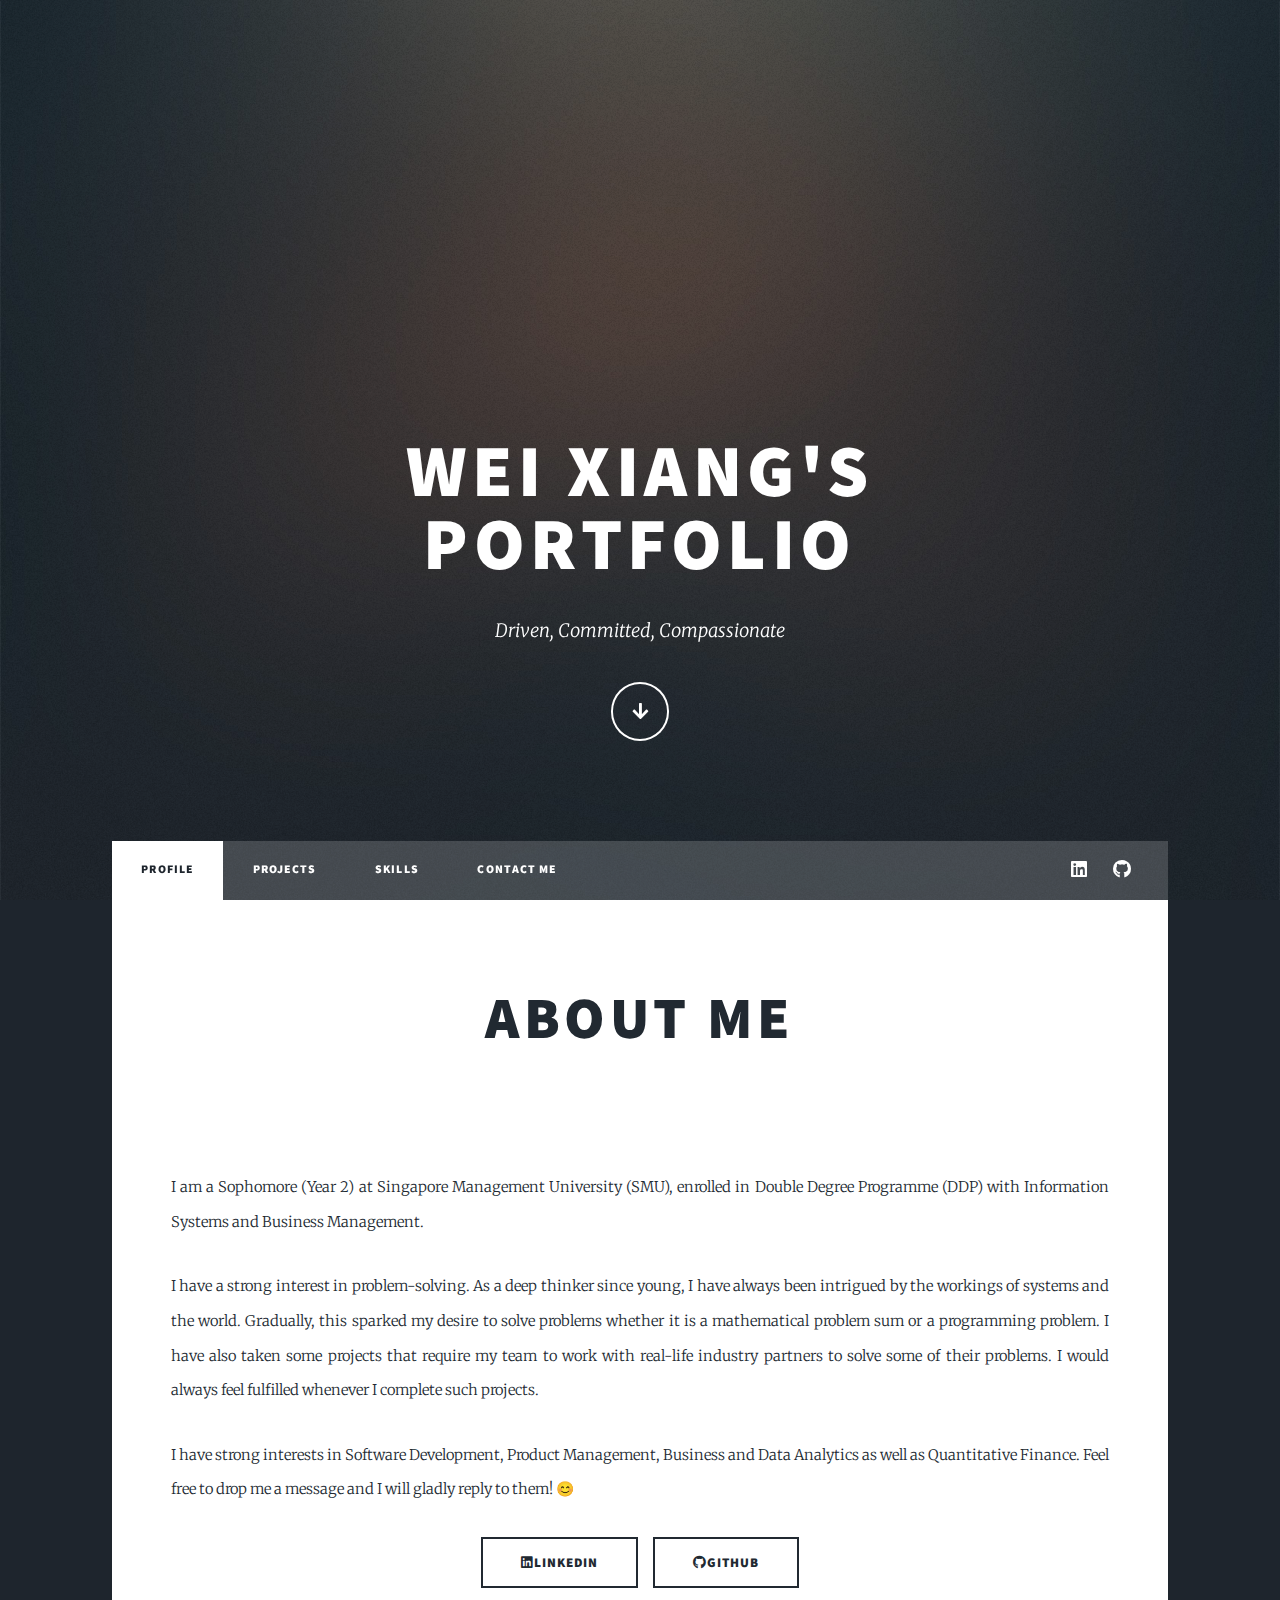
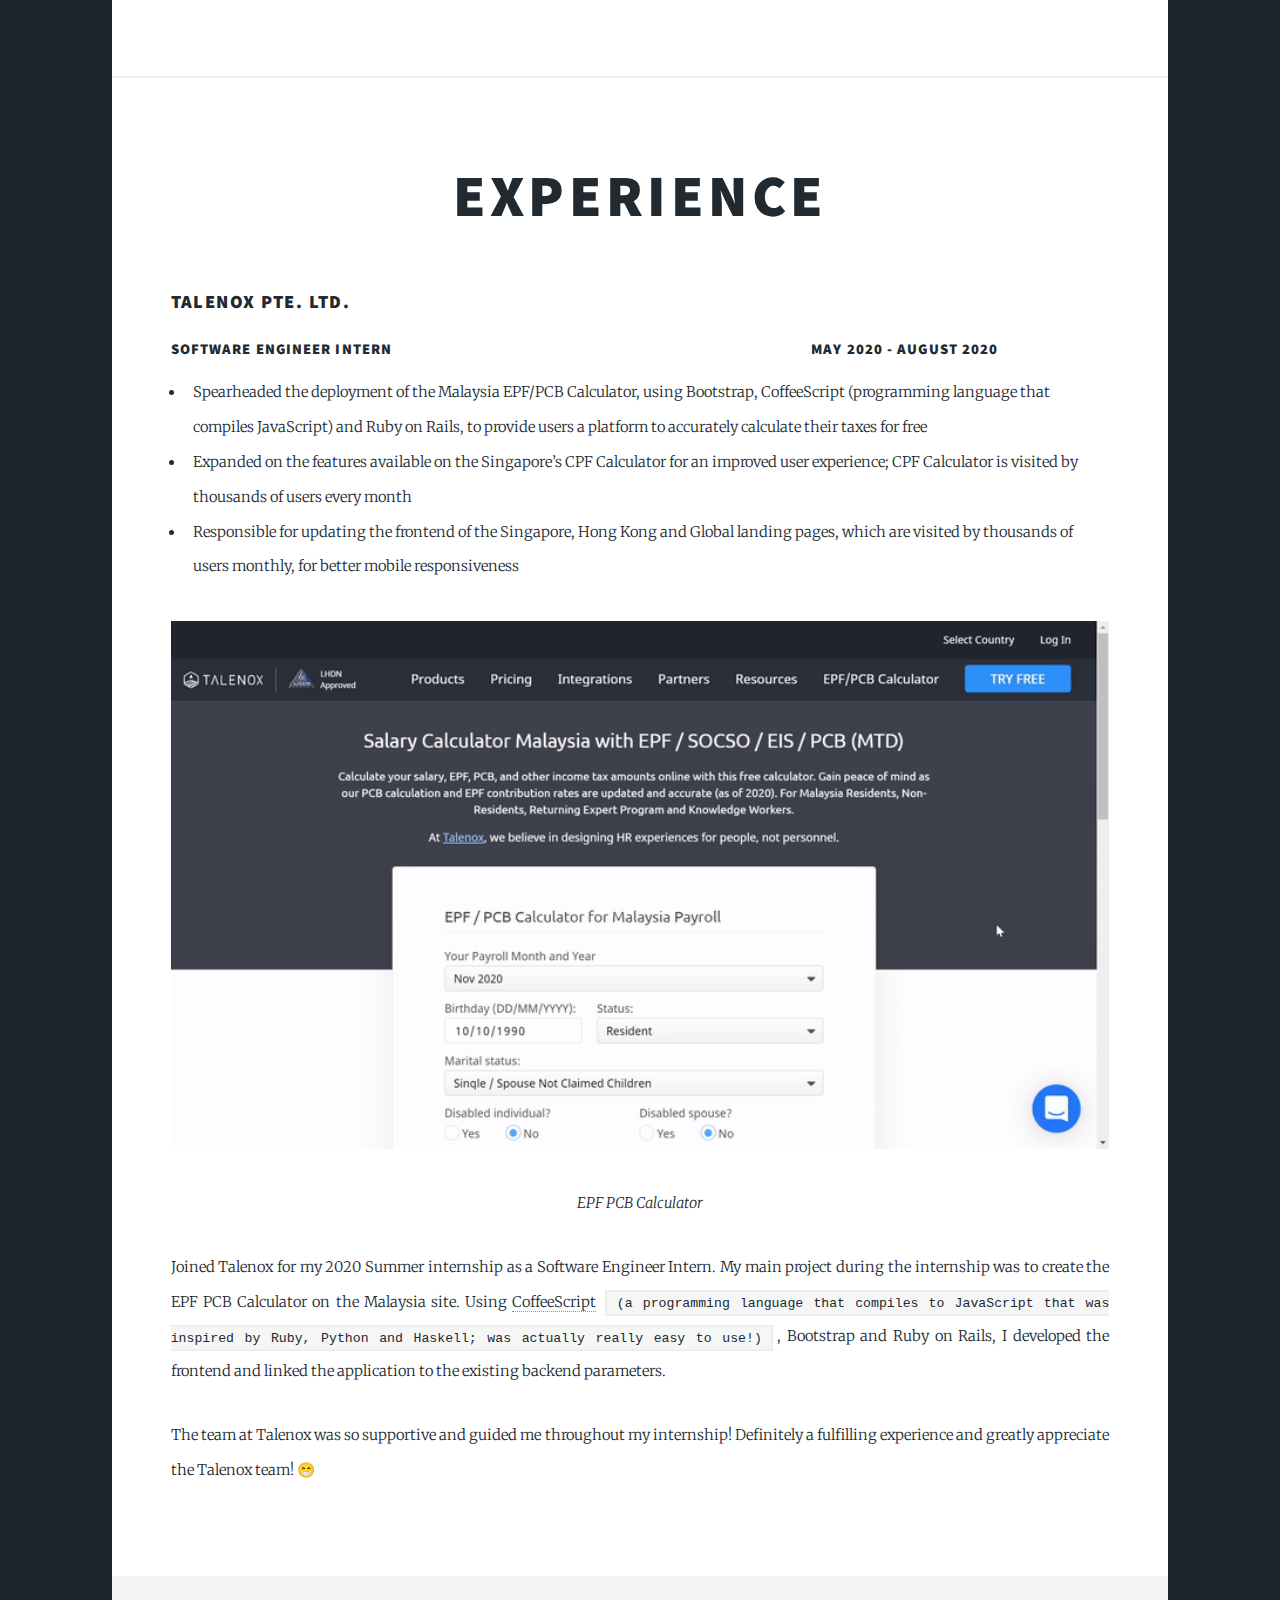
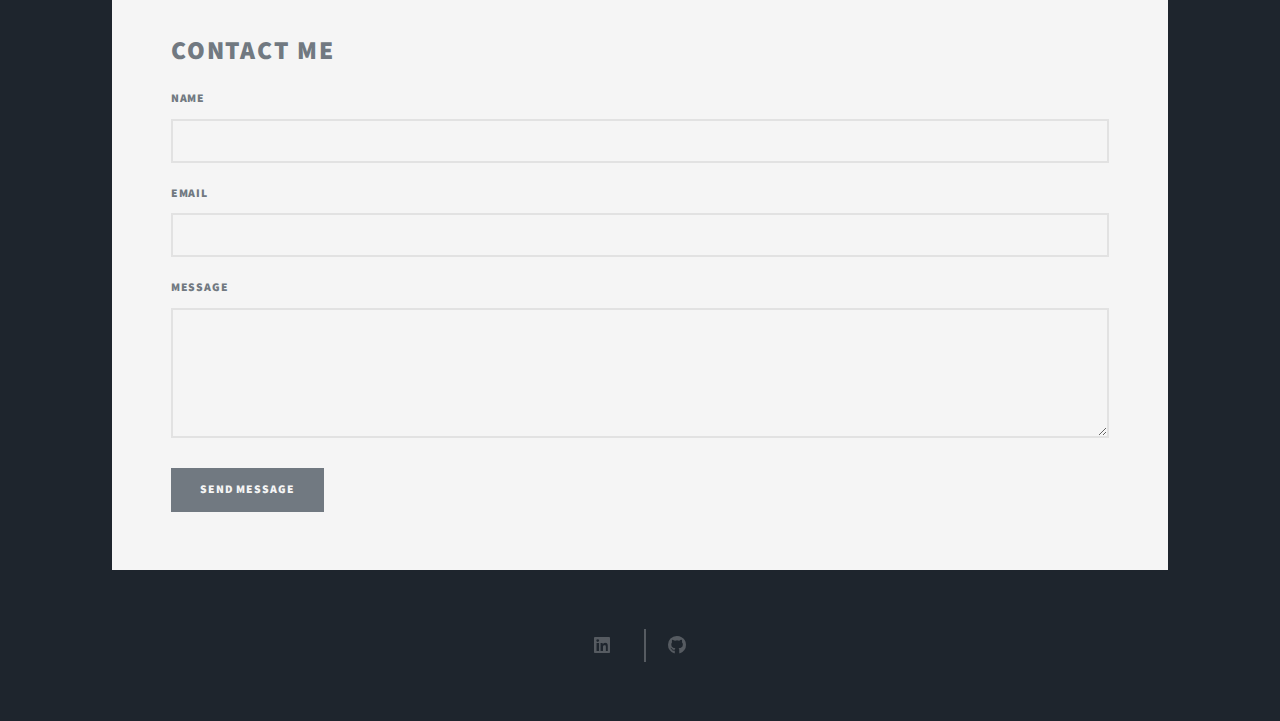
==== commit 56442880: "edit grammar" ====
--- a/index.html
+++ b/index.html
@@ -77,7 +77,7 @@
                 </p>
 
                 <p>
-                    I have a strong interest in Software Development, Product Management, Business and Data Analytics as
+                    I have strong interests in Software Development, Product Management, Business and Data Analytics as
                     well as Quantitative Finance. Feel free to drop me a message and I will gladly reply to them! 😊
                 </p>
 
--- a/assets/css/main.css
+++ b/assets/css/main.css
@@ -332,6 +332,7 @@
 		right: 25px;
 		display: none;
 		background-color: rgba(255, 255, 255, 0.875)!important;
+		box-shadow: 0 0.125rem 0.75rem 0 rgba(30, 37, 45, 0.25)!important;
 		z-index: 99;
 	}	
 
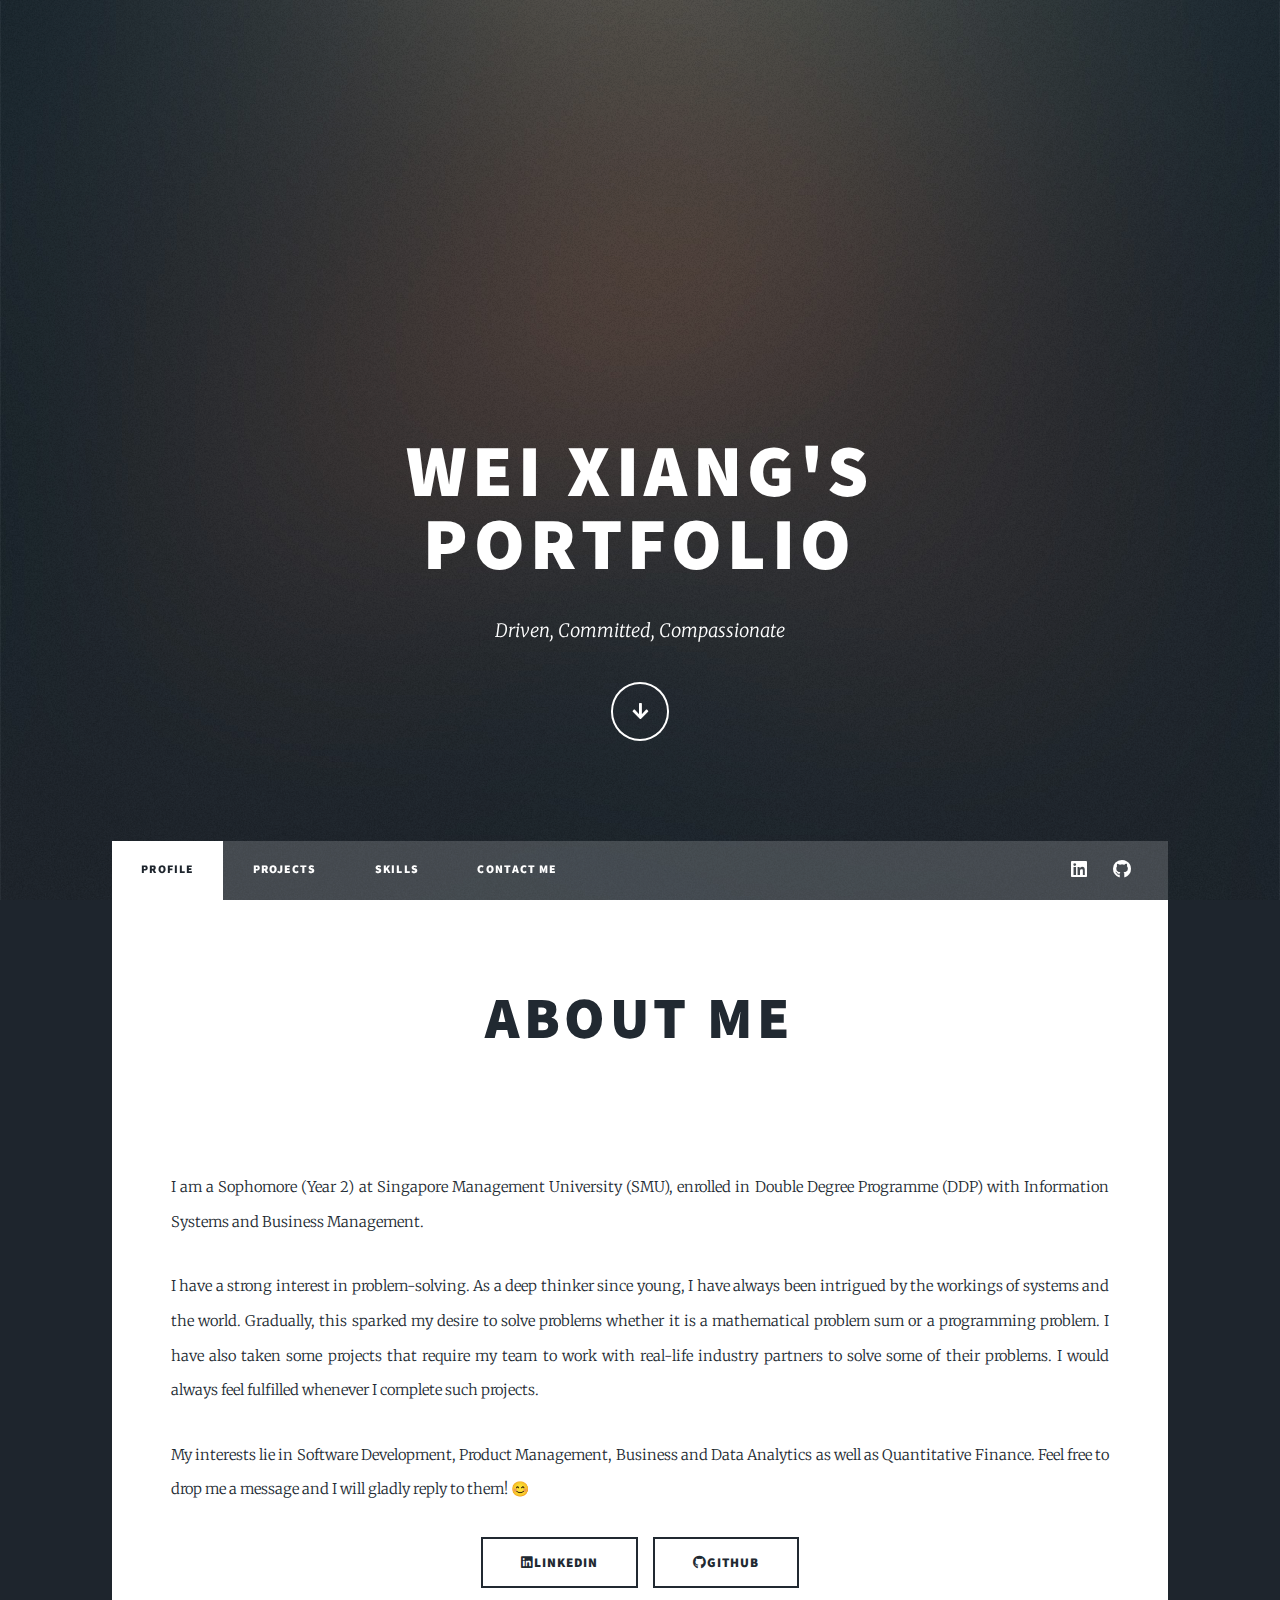
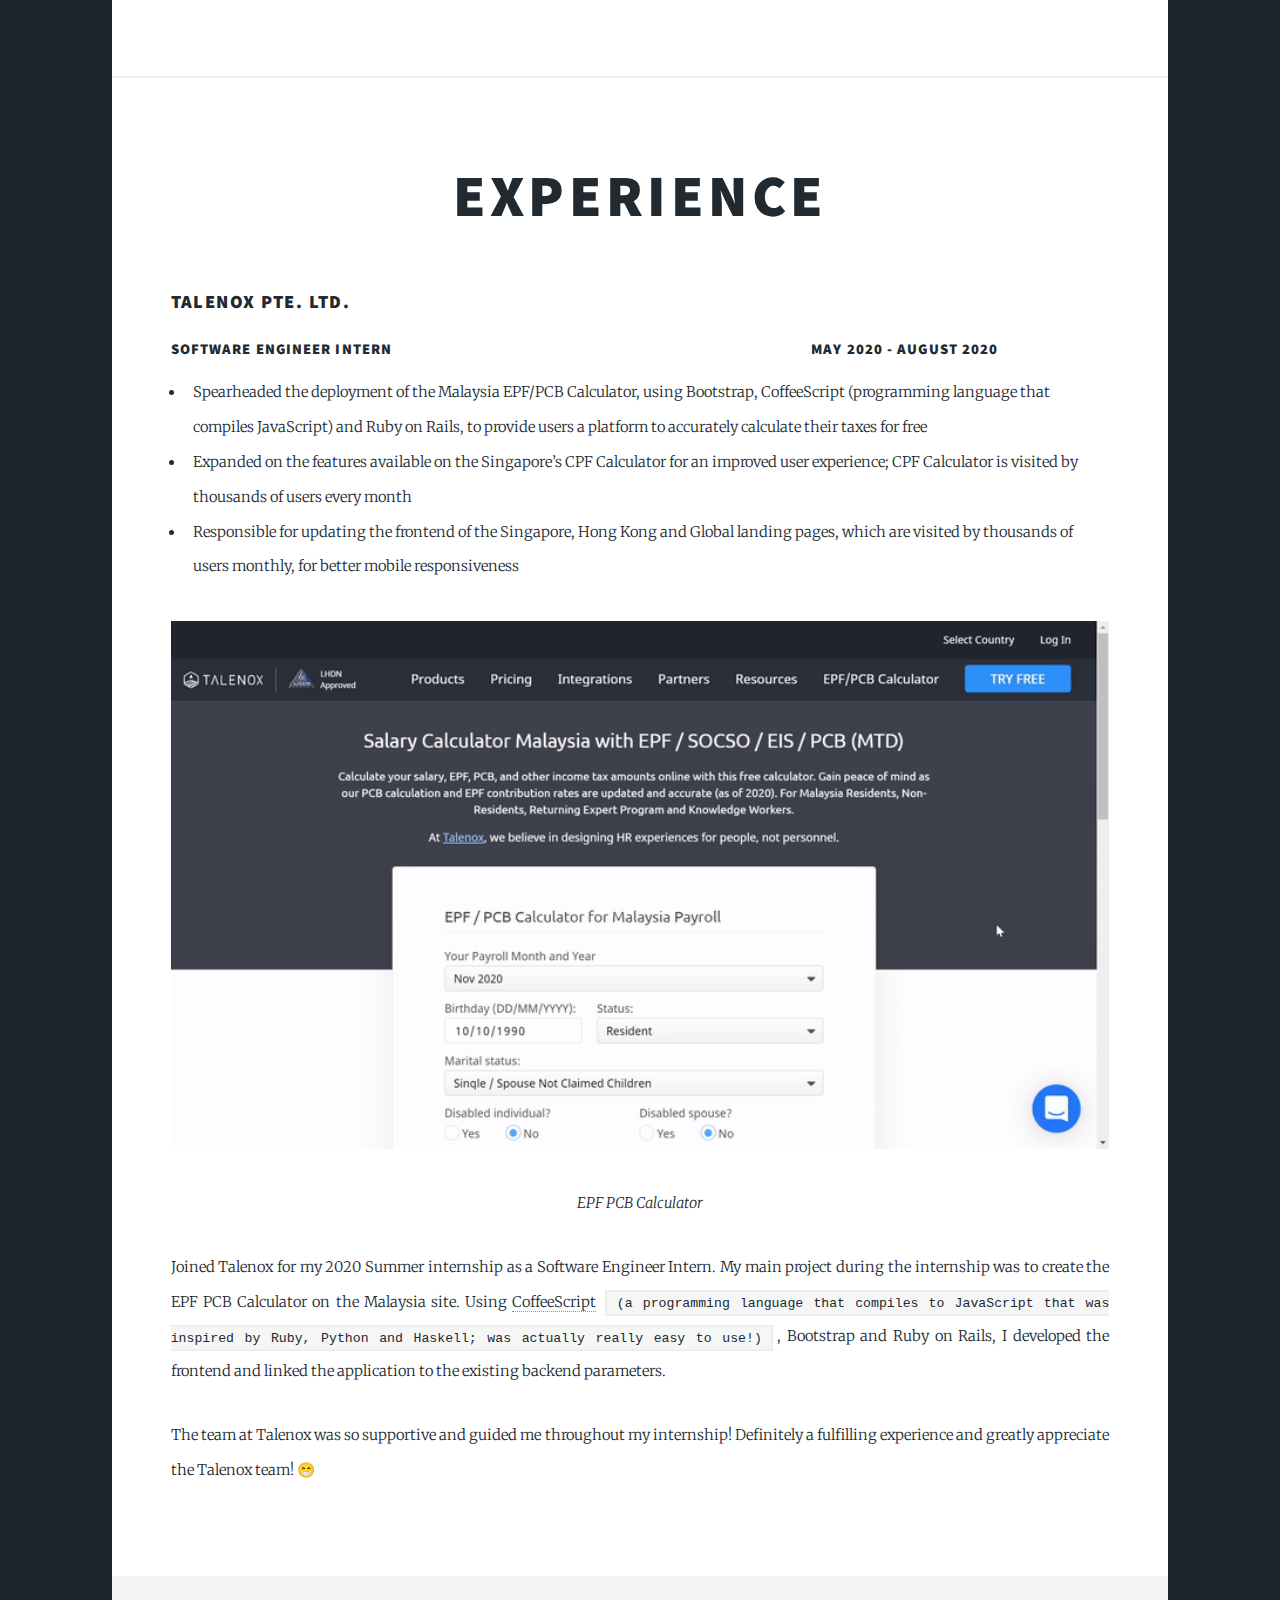
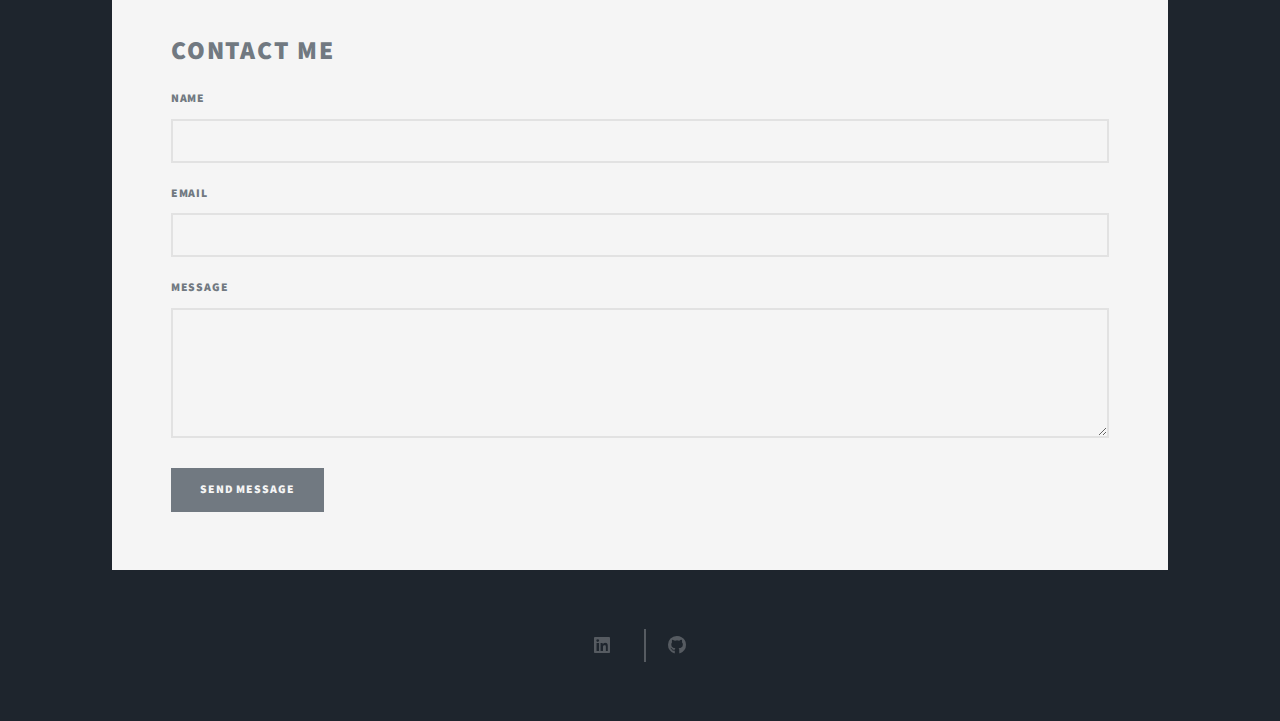
==== commit 471da648: "edit about me" ====
--- a/index.html
+++ b/index.html
@@ -77,7 +77,7 @@
                 </p>
 
                 <p>
-                    I have strong interests in Software Development, Product Management, Business and Data Analytics as
+                    My interests lie in Software Development, Product Management, Business and Data Analytics as
                     well as Quantitative Finance. Feel free to drop me a message and I will gladly reply to them! 😊
                 </p>
 
